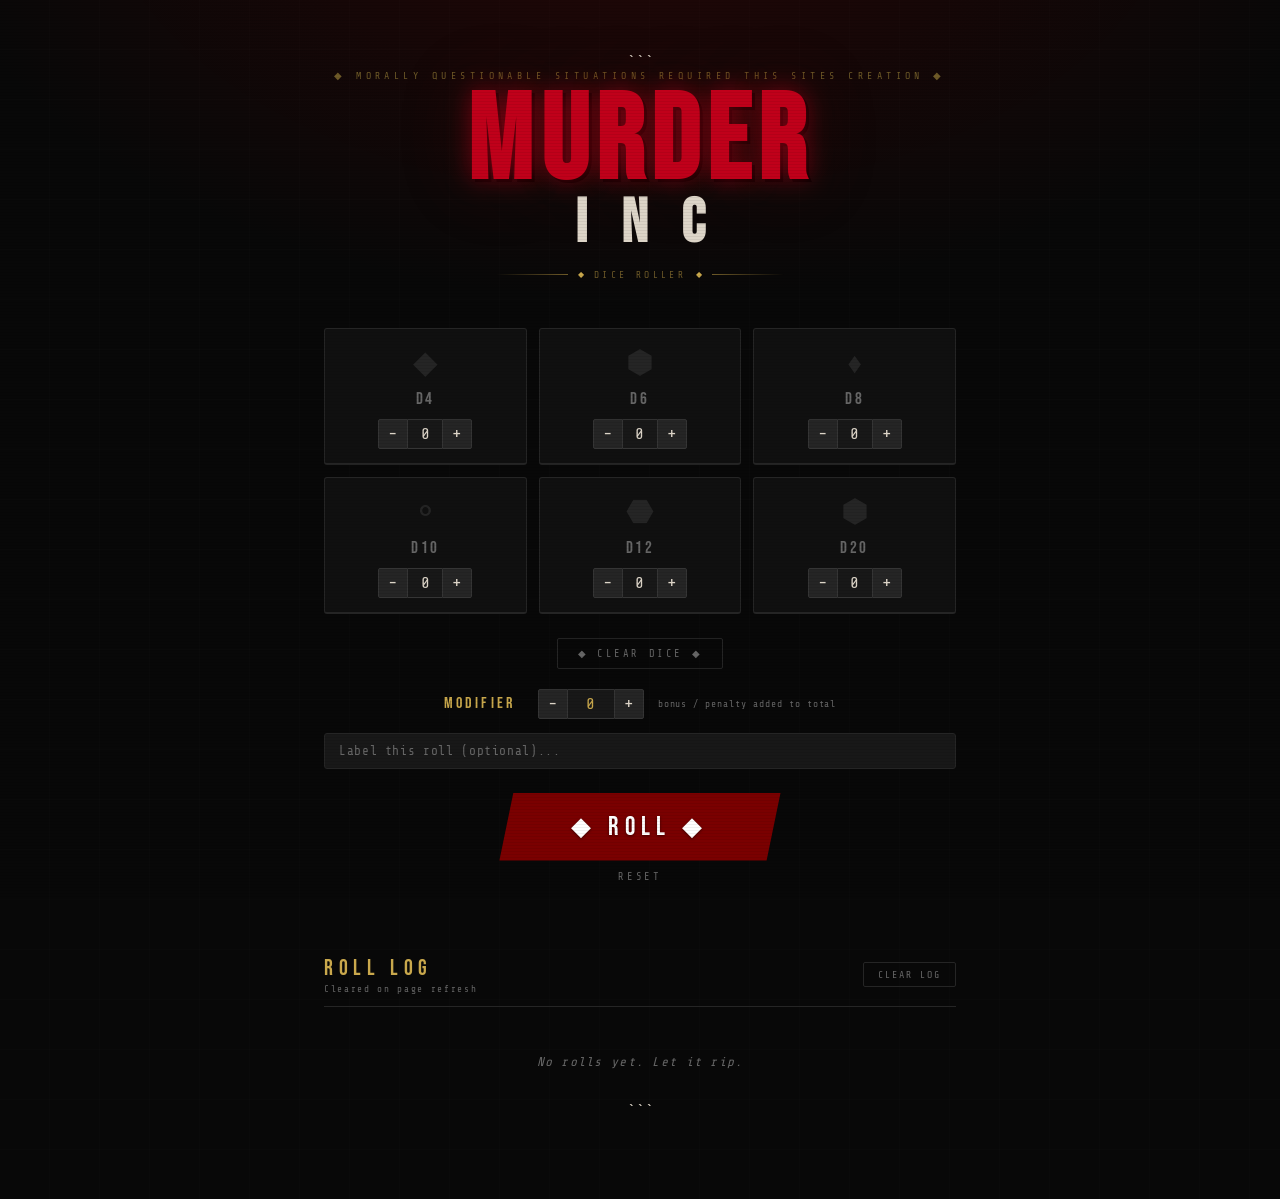
==== index.html @ 89a75520 "Update index.html" ====
<!DOCTYPE html>

<html lang="en">
<head>
    <meta charset="UTF-8">
    <meta name="viewport" content="width=device-width, initial-scale=1.0, viewport-fit=cover">
    <meta name="theme-color" content="#080808">
    <meta name="apple-mobile-web-app-capable" content="yes">
    <meta name="apple-mobile-web-app-status-bar-style" content="black-translucent">
    <title>Murder Inc — Dice Roller</title>
    <link rel="preconnect" href="https://fonts.googleapis.com">
    <link href="https://fonts.googleapis.com/css2?family=Bebas+Neue&family=Share+Tech+Mono&display=swap" rel="stylesheet">
    <link rel="stylesheet" href="css/style.css">
</head>
<body>
<div class="wrap">

```
<!-- HEADER -->
<header class="header">
    <p class="eyebrow">&#9670; Morally Questionable Situations Required this Sites Creation &#9670;</p>
    <h1 class="title">Murder<span class="sub">Inc</span></h1>
    <div class="ornament">
        <div class="orn-line"></div>
        <span class="orn-diamond">&#9670;</span>
        <span class="orn-text">Dice Roller</span>
        <span class="orn-diamond">&#9670;</span>
        <div class="orn-line right"></div>
    </div>
</header>

<!-- DICE GRID -->
<div class="dice-grid" id="diceGrid">

    <div class="die-card" id="card-4">
        <div class="die-glyph">&#9670;</div>
        <div class="die-name">d4</div>
        <div class="counter">
            <button class="cnt-btn" data-side="4" data-delta="-1">-</button>
            <input class="cnt-val" id="cnt-4" value="0" readonly>
            <button class="cnt-btn" data-side="4" data-delta="1">+</button>
        </div>
    </div>

    <div class="die-card" id="card-6">
        <div class="die-glyph">&#11042;</div>
        <div class="die-name">d6</div>
        <div class="counter">
            <button class="cnt-btn" data-side="6" data-delta="-1">-</button>
            <input class="cnt-val" id="cnt-6" value="0" readonly>
            <button class="cnt-btn" data-side="6" data-delta="1">+</button>
        </div>
    </div>

    <div class="die-card" id="card-8">
        <div class="die-glyph">&#9830;</div>
        <div class="die-name">d8</div>
        <div class="counter">
            <button class="cnt-btn" data-side="8" data-delta="-1">-</button>
            <input class="cnt-val" id="cnt-8" value="0" readonly>
            <button class="cnt-btn" data-side="8" data-delta="1">+</button>
        </div>
    </div>

    <div class="die-card" id="card-10">
        <div class="die-glyph">&#9900;</div>
        <div class="die-name">d10</div>
        <div class="counter">
            <button class="cnt-btn" data-side="10" data-delta="-1">-</button>
            <input class="cnt-val" id="cnt-10" value="0" readonly>
            <button class="cnt-btn" data-side="10" data-delta="1">+</button>
        </div>
    </div>

    <div class="die-card" id="card-12">
        <div class="die-glyph">&#11043;</div>
        <div class="die-name">d12</div>
        <div class="counter">
            <button class="cnt-btn" data-side="12" data-delta="-1">-</button>
            <input class="cnt-val" id="cnt-12" value="0" readonly>
            <button class="cnt-btn" data-side="12" data-delta="1">+</button>
        </div>
    </div>

    <div class="die-card" id="card-20">
        <div class="die-glyph">&#11042;</div>
        <div class="die-name">d20</div>
        <div class="counter">
            <button class="cnt-btn" data-side="20" data-delta="-1">-</button>
            <input class="cnt-val" id="cnt-20" value="0" readonly>
            <button class="cnt-btn" data-side="20" data-delta="1">+</button>
        </div>
    </div>

</div>

<!-- CLEAR DICE GRID BUTTON -->
<div class="grid-clear-wrap">
    <button id="clearGridBtn">&#9670; Clear Dice &#9670;</button>
</div>

<!-- NUMPAD MODAL -->
<div class="numpad-overlay" id="numpadOverlay">
    <div class="numpad-modal">
        <div class="numpad-title">
            Set quantity — <span id="numpadDieLabel">d?</span>
        </div>
        <div class="numpad-display" id="numpadDisplay">0</div>
        <div class="numpad-keys">
            <button class="nk" data-val="7">7</button>
            <button class="nk" data-val="8">8</button>
            <button class="nk" data-val="9">9</button>
            <button class="nk" data-val="4">4</button>
            <button class="nk" data-val="5">5</button>
            <button class="nk" data-val="6">6</button>
            <button class="nk" data-val="1">1</button>
            <button class="nk" data-val="2">2</button>
            <button class="nk" data-val="3">3</button>
            <button class="nk nk-clear" data-val="clear">C</button>
            <button class="nk" data-val="0">0</button>
            <button class="nk nk-back" data-val="back">&#9003;</button>
        </div>
        <div class="numpad-actions">
            <button class="numpad-cancel" id="numpadCancel">Cancel</button>
            <button class="numpad-confirm" id="numpadConfirm">Set</button>
        </div>
    </div>
</div>

<!-- MODIFIER -->
<div class="modifier-row">
    <label class="mod-label" for="modifier">Modifier</label>
    <div class="mod-controls">
        <button class="mod-btn" id="modDown">-</button>
        <input class="mod-val" id="modifier" value="0" readonly>
        <button class="mod-btn" id="modUp">+</button>
    </div>
    <span class="mod-hint">bonus / penalty added to total</span>
</div>

<!-- ROLL NOTE -->
<div class="note-row">
    <input class="note-input" id="rollNote" type="text" maxlength="60" placeholder="Label this roll (optional)...">
</div>

<!-- ROLL BUTTON -->
<div class="roll-btn-wrap">
    <button id="rollButton">&#9670; Roll &#9670;</button>
    <button id="clearDiceBtn">Reset</button>
</div>

<!-- ERROR -->
<p class="error-msg" id="error">&#9670; Select at least one die to roll &#9670;</p>

<!-- ROLLING ANIMATION OVERLAY -->
<div class="roll-overlay" id="rollOverlay">
    <div class="roll-overlay-inner">
        <div class="overlay-dice" id="overlayDice"></div>
        <div class="overlay-total" id="overlayTotal">...</div>
    </div>
</div>

<!-- RESULTS -->
<div id="results"></div>

<!-- LOG -->
<section class="log-section">
    <div class="log-header">
        <div>
            <div class="log-title">Roll Log</div>
            <div class="log-title-sub">Cleared on page refresh</div>
        </div>
        <button id="clearLogBtn">Clear log</button>
    </div>

    <div class="stats-bar" id="statsBar">
        <div class="stat-cell">
            <div class="stat-val" id="statRolls">0</div>
            <div class="stat-lbl">Rolls</div>
        </div>
        <div class="stat-cell">
            <div class="stat-val" id="statTotal">0</div>
            <div class="stat-lbl">Grand Total</div>
        </div>
        <div class="stat-cell">
            <div class="stat-val" id="statHigh">—</div>
            <div class="stat-lbl">Best Roll</div>
        </div>
        <div class="stat-cell">
            <div class="stat-val" id="statAvg">—</div>
            <div class="stat-lbl">Average</div>
        </div>
    </div>

    <p id="log-empty">No rolls yet. Let it rip.</p>
    <ul id="log-list"></ul>
</section>
```

</div>

<script src="js/sound.js"></script>

<script src="js/app.js"></script>

</body>
</html>
---- css/style.css ----
/* ============================================================
   Murder Inc Dice Roller — style.css
   ============================================================ */

:root {
    --blood:    #7a0000;
    --crimson:  #c0001a;
    --ember:    #ff4040;
    --gold:     #c9a84c;
    --gold-dim: #6e5a28;
    --ink:      #080808;
    --shadow:   #101010;
    --smoke:    #181818;
    --ash:      #252525;
    --mist:     #353535;
    --bone:     #ddd5c8;
    --dim:      #666;
    --green:    #4caf50;
    --red:      #e53935;
}

*, *::before, *::after {
    margin: 0;
    padding: 0;
    box-sizing: border-box;
}

body {
    font-family: 'Share Tech Mono', monospace;
    background-color: var(--ink);
    color: var(--bone);
    min-height: 100vh;
    overflow-x: hidden;
    background-image:
        radial-gradient(ellipse 80% 50% at 50% -10%, rgba(122,0,0,0.25) 0%, transparent 70%),
        repeating-linear-gradient(0deg,  transparent, transparent 49px, rgba(255,255,255,0.018) 50px),
        repeating-linear-gradient(90deg, transparent, transparent 49px, rgba(255,255,255,0.018) 50px);
}

/* Scanline overlay */
body::after {
    content: '';
    position: fixed;
    inset: 0;
    background: repeating-linear-gradient(
        0deg,
        rgba(0,0,0,0.06) 0px,
        rgba(0,0,0,0.06) 1px,
        transparent 1px,
        transparent 3px
    );
    pointer-events: none;
    z-index: 9999;
}

/* ── LAYOUT ── */
.wrap {
    max-width: 680px;
    margin: 0 auto;
    padding: 52px 24px 80px;
    display: flex;
    flex-direction: column;
    align-items: center;
    position: relative;
}

/* ── HEADER ── */
.header {
    text-align: center;
    margin-bottom: 48px;
    animation: fadeDown 0.7s ease both;
}

.eyebrow {
    font-size: 0.62rem;
    letter-spacing: 0.45em;
    color: var(--gold-dim);
    text-transform: uppercase;
    margin-bottom: 10px;
}

.title {
    font-family: 'Bebas Neue', sans-serif;
    font-size: clamp(4rem, 14vw, 7.5rem);
    line-height: 0.88;
    letter-spacing: 0.06em;
    color: var(--crimson);
    text-shadow:
        0 0 25px rgba(192,0,26,0.55),
        0 0 70px rgba(122,0,0,0.25),
        3px 3px 0 #000;
}

.title .sub {
    display: block;
    color: var(--bone);
    font-size: 0.52em;
    letter-spacing: 0.55em;
    text-shadow: none;
    padding-left: 0.55em;
}

.ornament {
    display: flex;
    align-items: center;
    justify-content: center;
    gap: 10px;
    margin-top: 18px;
}

.orn-line {
    height: 1px;
    width: 72px;
    background: linear-gradient(90deg, transparent, var(--gold-dim));
}
.orn-line.right {
    background: linear-gradient(90deg, var(--gold-dim), transparent);
}
.orn-diamond { color: var(--gold); font-size: 0.5rem; }
.orn-text    { font-size: 0.6rem; letter-spacing: 0.35em; color: var(--gold-dim); text-transform: uppercase; }

/* ── DICE GRID ── */
.dice-grid {
    display: grid;
    grid-template-columns: repeat(3, 1fr);
    gap: 12px;
    width: 100%;
    margin-bottom: 24px;
    animation: fadeUp 0.6s 0.15s ease both;
}

.die-card {
    background: var(--shadow);
    border: 1px solid var(--ash);
    border-bottom: 2px solid var(--ash);
    border-radius: 3px;
    padding: 18px 10px 14px;
    display: flex;
    flex-direction: column;
    align-items: center;
    gap: 10px;
    transition: border-color 0.25s, box-shadow 0.25s, transform 0.15s;
}

.die-card:hover {
    transform: translateY(-2px);
    border-color: var(--mist);
}

.die-card.active {
    border-color: var(--crimson);
    border-bottom-color: var(--blood);
    box-shadow: 0 0 22px rgba(192,0,26,0.18), inset 0 0 30px rgba(122,0,0,0.06);
}

.die-glyph {
    font-size: 2rem;
    line-height: 1;
    color: var(--ash);
    transition: color 0.25s, filter 0.25s;
    user-select: none;
    display: inline-block;
}

.die-card.active .die-glyph {
    color: var(--crimson);
    filter: drop-shadow(0 0 6px rgba(192,0,26,0.6));
}

.die-name {
    font-family: 'Bebas Neue', sans-serif;
    font-size: 1.05rem;
    letter-spacing: 0.15em;
    color: var(--dim);
    transition: color 0.25s;
}

.die-card.active .die-name { color: var(--bone); }

.counter {
    display: flex;
    align-items: center;
}

.cnt-btn {
    width: 30px;
    height: 30px;
    background: var(--ash);
    border: 1px solid var(--mist);
    color: var(--bone);
    font-size: 1.1rem;
    cursor: pointer;
    display: flex;
    align-items: center;
    justify-content: center;
    transition: background 0.15s, border-color 0.15s;
    font-family: 'Share Tech Mono', monospace;
    line-height: 1;
}

.cnt-btn:first-child { border-radius: 2px 0 0 2px; }
.cnt-btn:last-child  { border-radius: 0 2px 2px 0; }
.cnt-btn:hover       { background: var(--crimson); border-color: var(--crimson); }

.cnt-val {
    width: 34px;
    height: 30px;
    background: var(--smoke);
    border: 1px solid var(--mist);
    border-left: none;
    border-right: none;
    color: var(--bone);
    font-family: 'Share Tech Mono', monospace;
    font-size: 1rem;
    text-align: center;
    outline: none;
    cursor: pointer;
    transition: color 0.15s, background 0.15s;
}

.cnt-val:hover { background: var(--ash); color: var(--gold); }

/* ── MODIFIER ── */
.modifier-row {
    display: flex;
    align-items: center;
    gap: 14px;
    margin-bottom: 14px;
    animation: fadeUp 0.6s 0.2s ease both;
}

.mod-label {
    font-family: 'Bebas Neue', sans-serif;
    font-size: 1rem;
    letter-spacing: 0.2em;
    color: var(--gold);
    min-width: 80px;
}

.mod-controls {
    display: flex;
    align-items: center;
}

.mod-btn {
    width: 30px;
    height: 30px;
    background: var(--ash);
    border: 1px solid var(--mist);
    color: var(--bone);
    font-size: 1.1rem;
    cursor: pointer;
    display: flex;
    align-items: center;
    justify-content: center;
    transition: background 0.15s;
    font-family: 'Share Tech Mono', monospace;
    line-height: 1;
}

.mod-btn:first-child { border-radius: 2px 0 0 2px; }
.mod-btn:last-child  { border-radius: 0 2px 2px 0; }
.mod-btn:hover       { background: var(--gold-dim); border-color: var(--gold-dim); }

.mod-val {
    width: 46px;
    height: 30px;
    background: var(--smoke);
    border: 1px solid var(--mist);
    border-left: none;
    border-right: none;
    color: var(--gold);
    font-family: 'Share Tech Mono', monospace;
    font-size: 1rem;
    text-align: center;
    outline: none;
}

.mod-val.positive { color: var(--green); }
.mod-val.negative { color: var(--red); }

.mod-hint {
    font-size: 0.6rem;
    letter-spacing: 0.1em;
    color: var(--dim);
}

/* ── ROLL NOTE ── */
.note-row {
    width: 100%;
    margin-bottom: 24px;
    animation: fadeUp 0.6s 0.25s ease both;
}

.note-input {
    width: 100%;
    background: var(--smoke);
    border: 1px solid var(--ash);
    border-radius: 3px;
    color: var(--bone);
    font-family: 'Share Tech Mono', monospace;
    font-size: 0.8rem;
    padding: 10px 14px;
    outline: none;
    letter-spacing: 0.05em;
    transition: border-color 0.2s;
}

.note-input::placeholder { color: var(--dim); }
.note-input:focus { border-color: var(--gold-dim); }

/* ── ROLL BUTTON ── */
.roll-btn-wrap {
    display: flex;
    flex-direction: column;
    align-items: center;
    gap: 10px;
    margin-bottom: 24px;
    animation: fadeUp 0.6s 0.3s ease both;
}

#rollButton {
    font-family: 'Bebas Neue', sans-serif;
    font-size: 1.6rem;
    letter-spacing: 0.25em;
    color: #fff;
    background: var(--blood);
    border: none;
    padding: 18px 72px;
    cursor: pointer;
    clip-path: polygon(14px 0%, 100% 0%, calc(100% - 14px) 100%, 0% 100%);
    transition: background 0.2s, box-shadow 0.2s, transform 0.1s;
    text-shadow: 0 1px 3px rgba(0,0,0,0.5);
    position: relative;
}

#rollButton:hover {
    background: var(--crimson);
    box-shadow: 0 0 30px rgba(192,0,26,0.4), 0 0 60px rgba(122,0,0,0.2);
    transform: scale(1.03);
}

#rollButton:active { transform: scale(0.97); }

#rollButton.rolling { animation: btnPulse 0.55s ease; }

#clearDiceBtn {
    font-size: 0.65rem;
    letter-spacing: 0.25em;
    color: var(--dim);
    background: none;
    border: none;
    cursor: pointer;
    text-transform: uppercase;
    transition: color 0.2s;
    font-family: 'Share Tech Mono', monospace;
}

#clearDiceBtn:hover { color: var(--gold); }

/* ── ERROR ── */
.error-msg {
    font-size: 0.8rem;
    letter-spacing: 0.15em;
    color: var(--gold);
    display: none;
    margin-bottom: 20px;
}

/* ── ROLL OVERLAY ANIMATION ── */
.roll-overlay {
    display: none;
    position: fixed;
    inset: 0;
    background: rgba(8,8,8,0.92);
    z-index: 1000;
    align-items: center;
    justify-content: center;
    flex-direction: column;
}

.roll-overlay.active {
    display: flex;
    animation: overlayIn 0.15s ease both;
}

.roll-overlay-inner {
    text-align: center;
}

.overlay-dice {
    display: flex;
    gap: 16px;
    justify-content: center;
    flex-wrap: wrap;
    margin-bottom: 32px;
    min-height: 80px;
    align-items: center;
}

.overlay-die {
    font-family: 'Bebas Neue', sans-serif;
    font-size: 2.8rem;
    color: var(--crimson);
    min-width: 60px;
    text-align: center;
    animation: dieFlip 0.12s ease infinite;
    text-shadow: 0 0 20px rgba(192,0,26,0.7);
}

.overlay-total {
    font-family: 'Bebas Neue', sans-serif;
    font-size: clamp(5rem, 20vw, 10rem);
    color: var(--ember);
    line-height: 1;
    text-shadow: 0 0 40px rgba(255,64,64,0.6), 0 0 100px rgba(192,0,26,0.3);
    opacity: 0;
    transform: scale(0.5);
    transition: opacity 0.3s ease, transform 0.3s cubic-bezier(0.22,1,0.36,1);
}

.overlay-total.slam {
    opacity: 1;
    transform: scale(1);
}

/* ── RESULTS ── */
#results {
    width: 100%;
    margin-bottom: 48px;
}

.result-total {
    background: var(--shadow);
    border: 1px solid var(--ash);
    border-top: 3px solid var(--crimson);
    padding: 24px;
    text-align: center;
    margin-bottom: 10px;
    position: relative;
    overflow: hidden;
    animation: resultReveal 0.4s cubic-bezier(0.22,1,0.36,1) both;
}

.result-total::before {
    content: '';
    position: absolute;
    inset: 0;
    background: radial-gradient(ellipse at 50% -20%, rgba(192,0,26,0.1) 0%, transparent 70%);
    pointer-events: none;
}

.result-label {
    font-size: 0.6rem;
    letter-spacing: 0.45em;
    color: var(--dim);
    text-transform: uppercase;
    margin-bottom: 4px;
}

.result-note {
    font-size: 0.75rem;
    letter-spacing: 0.15em;
    color: var(--gold);
    margin-bottom: 6px;
    font-style: italic;
}

.result-number {
    font-family: 'Bebas Neue', sans-serif;
    font-size: clamp(4rem, 16vw, 8rem);
    line-height: 1;
    color: var(--ember);
    text-shadow: 0 0 30px rgba(255,64,64,0.4);
}

.result-modifier {
    font-size: 0.8rem;
    letter-spacing: 0.2em;
    margin-top: 4px;
}

.result-modifier.positive { color: var(--green); }
.result-modifier.negative { color: var(--red); }
.result-modifier.zero     { color: var(--dim); }

.result-meta {
    font-size: 0.62rem;
    letter-spacing: 0.2em;
    color: var(--dim);
    margin-top: 6px;
}

.breakdown-row {
    background: var(--shadow);
    border: 1px solid var(--ash);
    border-top: none;
    padding: 10px 18px;
    display: flex;
    align-items: center;
    gap: 14px;
    animation: resultReveal 0.35s ease both;
}

.bd-die {
    font-family: 'Bebas Neue', sans-serif;
    font-size: 1rem;
    letter-spacing: 0.1em;
    color: var(--gold);
    min-width: 38px;
}

.bd-pips {
    display: flex;
    flex-wrap: wrap;
    gap: 5px;
    flex: 1;
}

.pip {
    font-size: 0.78rem;
    background: var(--ash);
    border: 1px solid var(--mist);
    border-radius: 2px;
    padding: 2px 8px;
    color: var(--bone);
}

.pip.is-max { border-color: var(--gold);  color: var(--gold);  background: rgba(201,168,76,0.08); }
.pip.is-min { color: #3d3d3d; border-color: #1e1e1e; }

.bd-sub {
    font-size: 0.72rem;
    color: var(--dim);
    min-width: 42px;
    text-align: right;
}

/* ── LOG ── */
.log-section {
    width: 100%;
    animation: fadeUp 0.6s 0.4s ease both;
}

.log-header {
    display: flex;
    align-items: center;
    justify-content: space-between;
    margin-bottom: 16px;
    padding-bottom: 12px;
    border-bottom: 1px solid var(--ash);
}

.log-title {
    font-family: 'Bebas Neue', sans-serif;
    font-size: 1.4rem;
    letter-spacing: 0.25em;
    color: var(--gold);
}

.log-title-sub {
    font-size: 0.58rem;
    letter-spacing: 0.18em;
    color: var(--dim);
    margin-top: 2px;
}

#clearLogBtn {
    font-size: 0.62rem;
    letter-spacing: 0.2em;
    text-transform: uppercase;
    color: var(--dim);
    background: none;
    border: 1px solid var(--ash);
    padding: 6px 14px;
    cursor: pointer;
    border-radius: 2px;
    transition: color 0.2s, border-color 0.2s;
    font-family: 'Share Tech Mono', monospace;
}

#clearLogBtn:hover { color: var(--ember); border-color: var(--crimson); }

/* Stats bar */
.stats-bar {
    display: none;
    width: 100%;
    margin-bottom: 16px;
    border: 1px solid var(--ash);
    border-radius: 3px;
    overflow: hidden;
}

.stat-cell {
    flex: 1;
    padding: 10px 8px;
    background: var(--shadow);
    text-align: center;
    border-right: 1px solid var(--ash);
}

.stat-cell:last-child { border-right: none; }

.stat-val {
    font-family: 'Bebas Neue', sans-serif;
    font-size: 1.45rem;
    color: var(--gold);
    line-height: 1;
}

.stat-lbl {
    font-size: 0.55rem;
    letter-spacing: 0.2em;
    color: var(--dim);
    text-transform: uppercase;
    margin-top: 3px;
}

#log-empty {
    font-size: 0.8rem;
    color: var(--dim);
    letter-spacing: 0.1em;
    text-align: center;
    padding: 32px 0;
    font-style: italic;
}

#log-list {
    list-style: none;
    display: flex;
    flex-direction: column;
    gap: 6px;
}

.log-entry {
    background: var(--shadow);
    border: 1px solid var(--ash);
    border-left: 3px solid var(--blood);
    border-radius: 0 3px 3px 0;
    padding: 12px 16px;
    display: grid;
    grid-template-columns: 32px 1fr auto;
    align-items: start;
    gap: 12px;
    animation: logSlide 0.3s cubic-bezier(0.22,1,0.36,1) both;
    transition: border-left-color 0.2s, background 0.2s;
}

.log-entry:hover            { background: #141414; border-left-color: var(--crimson); }
.log-entry:first-child      { border-left-color: var(--crimson); }

.log-num   { font-size: 0.62rem; color: var(--dim); padding-top: 4px; }

.log-total-line {
    display: flex;
    align-items: baseline;
    gap: 8px;
    margin-bottom: 2px;
    flex-wrap: wrap;
}

.log-score {
    font-family: 'Bebas Neue', sans-serif;
    font-size: 1.9rem;
    line-height: 1;
    color: var(--ember);
}

.log-entry:first-child .log-score { color: var(--gold); text-shadow: 0 0 20px rgba(201,168,76,0.3); }

.log-desc { font-size: 0.68rem; color: var(--dim); }

.log-note {
    font-size: 0.68rem;
    color: var(--gold-dim);
    font-style: italic;
    letter-spacing: 0.05em;
    margin-bottom: 3px;
}

.log-mod {
    font-size: 0.65rem;
    letter-spacing: 0.05em;
}
.log-mod.positive { color: var(--green); }
.log-mod.negative { color: var(--red); }

.log-pips  { font-size: 0.65rem; color: #464646; }
.log-pips .pl { color: var(--gold-dim); }
.log-time  { font-size: 0.62rem; color: #333; white-space: nowrap; padding-top: 4px; }

/* ── CLEAR GRID BUTTON ── */
.grid-clear-wrap {
    width: 100%;
    display: flex;
    justify-content: center;
    margin-bottom: 20px;
    animation: fadeUp 0.6s 0.18s ease both;
}

#clearGridBtn {
    font-family: 'Share Tech Mono', monospace;
    font-size: 0.65rem;
    letter-spacing: 0.25em;
    color: var(--dim);
    background: none;
    border: 1px solid var(--ash);
    border-radius: 2px;
    padding: 8px 20px;
    cursor: pointer;
    text-transform: uppercase;
    transition: color 0.2s, border-color 0.2s;
}

#clearGridBtn:hover  { color: var(--ember); border-color: var(--crimson); }
#clearGridBtn:active { color: var(--ember); border-color: var(--crimson); }

/* ── NUMPAD MODAL ── */
.numpad-overlay {
    display: none;
    position: fixed;
    inset: 0;
    background: rgba(8,8,8,0.88);
    z-index: 500;
    align-items: flex-end;
    justify-content: center;
}

.numpad-overlay.active {
    display: flex;
    animation: overlayIn 0.15s ease both;
}

.numpad-modal {
    background: var(--shadow);
    border: 1px solid var(--mist);
    border-bottom: none;
    border-radius: 6px 6px 0 0;
    padding: 20px 20px 28px;
    width: 100%;
    max-width: 360px;
    animation: numpadUp 0.25s cubic-bezier(0.22,1,0.36,1) both;
}

@keyframes numpadUp {
    from { transform: translateY(100%); }
    to   { transform: translateY(0); }
}

.numpad-title {
    font-family: 'Bebas Neue', sans-serif;
    font-size: 1rem;
    letter-spacing: 0.2em;
    color: var(--dim);
    text-align: center;
    margin-bottom: 10px;
}

.numpad-title span { color: var(--gold); }

.numpad-display {
    font-family: 'Bebas Neue', sans-serif;
    font-size: 3.5rem;
    color: var(--ember);
    text-align: center;
    line-height: 1;
    margin-bottom: 16px;
    min-height: 3.5rem;
    text-shadow: 0 0 20px rgba(255,64,64,0.3);
    letter-spacing: 0.05em;
}

.numpad-keys {
    display: grid;
    grid-template-columns: repeat(3, 1fr);
    gap: 8px;
    margin-bottom: 14px;
}

.nk {
    font-family: 'Bebas Neue', sans-serif;
    font-size: 1.5rem;
    letter-spacing: 0.1em;
    color: var(--bone);
    background: var(--ash);
    border: 1px solid var(--mist);
    border-radius: 3px;
    padding: 14px 0;
    cursor: pointer;
    transition: background 0.12s, color 0.12s;
    -webkit-tap-highlight-color: transparent;
}

.nk:hover  { background: var(--mist); }
.nk:active { background: var(--crimson); border-color: var(--crimson); color: #fff; }

.nk-clear         { color: var(--gold); }
.nk-back          { color: var(--bone); font-size: 1.2rem; }
.nk-clear:active  { background: var(--gold-dim); border-color: var(--gold-dim); color: #fff; }

.numpad-actions {
    display: grid;
    grid-template-columns: 1fr 1fr;
    gap: 8px;
}

.numpad-cancel,
.numpad-confirm {
    font-family: 'Bebas Neue', sans-serif;
    font-size: 1.1rem;
    letter-spacing: 0.2em;
    padding: 14px 0;
    border: none;
    border-radius: 3px;
    cursor: pointer;
    transition: background 0.15s, transform 0.1s;
    -webkit-tap-highlight-color: transparent;
}

.numpad-cancel {
    background: var(--ash);
    color: var(--dim);
    border: 1px solid var(--mist);
}

.numpad-cancel:hover  { color: var(--bone); background: var(--mist); }
.numpad-cancel:active { transform: scale(0.97); }

.numpad-confirm {
    background: var(--blood);
    color: #fff;
}

.numpad-confirm:hover  { background: var(--crimson); }
.numpad-confirm:active { transform: scale(0.97); }

/* ── ANIMATIONS ── */
@keyframes fadeDown {
    from { opacity: 0; transform: translateY(-20px); }
    to   { opacity: 1; transform: translateY(0); }
}

@keyframes fadeUp {
    from { opacity: 0; transform: translateY(16px); }
    to   { opacity: 1; transform: translateY(0); }
}

@keyframes btnPulse {
    0%   { box-shadow: 0 0 0   rgba(192,0,26,0); }
    50%  { box-shadow: 0 0 55px rgba(192,0,26,0.65); }
    100% { box-shadow: 0 0 0   rgba(192,0,26,0); }
}

@keyframes resultReveal {
    from { opacity: 0; transform: scale(0.97) translateY(8px); }
    to   { opacity: 1; transform: scale(1)    translateY(0); }
}

@keyframes logSlide {
    from { opacity: 0; transform: translateX(-14px); }
    to   { opacity: 1; transform: translateX(0); }
}

@keyframes overlayIn {
    from { opacity: 0; }
    to   { opacity: 1; }
}

@keyframes dieFlip {
    0%   { transform: scale(1)    rotateY(0deg); }
    50%  { transform: scale(1.15) rotateY(90deg); }
    100% { transform: scale(1)    rotateY(180deg); }
}

@keyframes diceShake {
    0%   { transform: rotate(0deg)   translate(0,0); }
    15%  { transform: rotate(-9deg)  translate(-3px, 2px); }
    30%  { transform: rotate(7deg)   translate(3px, -2px); }
    45%  { transform: rotate(-11deg) translate(-2px, 3px); }
    60%  { transform: rotate(8deg)   translate(2px, -1px); }
    75%  { transform: rotate(-4deg)  translate(-1px, 2px); }
    90%  { transform: rotate(3deg)   translate(1px, -1px); }
    100% { transform: rotate(0deg)   translate(0,0); }
}

.die-card.shaking .die-glyph { animation: diceShake 0.45s ease; }

/* ============================================================
   MOBILE — Tablet (max 600px) and Phone (max 420px)
   ============================================================ */

@media (max-width: 600px) {

    /* Tighter wrap padding on small screens */
    .wrap {
        padding: 32px 16px 120px; /* extra bottom for sticky button */
    }

    /* Shrink header breathing room */
    .header {
        margin-bottom: 32px;
    }

    /* Hide the long eyebrow text on tiny screens */
    .eyebrow {
        font-size: 0.55rem;
        letter-spacing: 0.25em;
    }

    /* Shorter ornament lines */
    .orn-line {
        width: 40px;
    }

    /* 2-column dice grid on mobile */
    .dice-grid {
        grid-template-columns: repeat(2, 1fr);
        gap: 10px;
        margin-bottom: 20px;
    }

    /* Bigger touch targets on die cards */
    .die-card {
        padding: 16px 8px 14px;
        gap: 8px;
    }

    /* Larger +/- buttons for fat fingers */
    .cnt-btn {
        width: 38px;
        height: 38px;
        font-size: 1.3rem;
    }

    .cnt-val {
        width: 38px;
        height: 38px;
        font-size: 1rem;
    }

    /* Modifier row: stack label above controls on very small screens */
    .modifier-row {
        flex-wrap: wrap;
        gap: 10px;
        justify-content: center;
        text-align: center;
    }

    .mod-hint {
        width: 100%;
        text-align: center;
        font-size: 0.58rem;
    }

    /* Bigger modifier buttons */
    .mod-btn {
        width: 38px;
        height: 38px;
        font-size: 1.3rem;
    }

    .mod-val {
        width: 52px;
        height: 38px;
        font-size: 1rem;
    }

    /* Note input full width, bigger tap area */
    .note-input {
        font-size: 0.9rem;
        padding: 12px 14px;
    }

    /* Sticky Roll button at bottom of screen */
    .roll-btn-wrap {
        position: fixed;
        bottom: 0;
        left: 0;
        right: 0;
        margin: 0;
        padding: 12px 20px 20px;
        background: linear-gradient(to top, var(--ink) 70%, transparent);
        z-index: 100;
        gap: 8px;
    }

    /* Roll button full width on mobile */
    #rollButton {
        width: 100%;
        font-size: 1.8rem;
        padding: 18px 20px;
        clip-path: none;
        border-radius: 3px;
        /* Active state feedback for touch */
        -webkit-tap-highlight-color: transparent;
    }

    #rollButton:active {
        transform: scale(0.97);
        background: var(--crimson);
    }

    #clearDiceBtn {
        font-size: 0.7rem;
    }

    /* Results panel tighter */
    .result-total {
        padding: 18px 16px;
    }

    .breakdown-row {
        padding: 10px 12px;
        gap: 8px;
    }

    /* Log entry: collapse to 2-col (no index number) */
    .log-entry {
        grid-template-columns: 1fr auto;
        gap: 8px;
        padding: 10px 12px;
    }

    .log-num {
        display: none;
    }

    .log-score {
        font-size: 1.6rem;
    }

    /* Stats bar wraps on mobile */
    .stats-bar {
        flex-wrap: wrap;
    }

    .stat-cell {
        min-width: 50%;
        border-bottom: 1px solid var(--ash);
    }

    .stat-cell:nth-child(odd) {
        border-right: 1px solid var(--ash);
    }

    .stat-cell:nth-child(even) {
        border-right: none;
    }

    .stat-cell:nth-last-child(-n+2) {
        border-bottom: none;
    }

    /* Overlay dice smaller on mobile */
    .overlay-die {
        font-size: 2rem;
        min-width: 44px;
    }
}

@media (max-width: 380px) {

    /* Single column dice grid on the tiniest phones */
    .dice-grid {
        grid-template-columns: repeat(2, 1fr);
    }

    .title {
        font-size: clamp(3rem, 18vw, 5rem);
    }

    /* Slightly smaller pip badges */
    .pip {
        font-size: 0.72rem;
        padding: 2px 6px;
    }
}

/* Prevent iOS input zoom (inputs must be >= 16px font) */
@media (max-width: 600px) {
    input, select, textarea {
        font-size: 16px !important;
    }
}

/* Touch devices: remove hover states that linger after tap */
@media (hover: none) {
    .die-card:hover {
        transform: none;
        border-color: var(--ash);
    }

    .die-card.active:hover {
        border-color: var(--crimson);
    }

    .cnt-btn:hover  { background: var(--ash);    border-color: var(--mist); }
    .mod-btn:hover  { background: var(--ash);    border-color: var(--mist); }
    #rollButton:hover {
        background: var(--blood);
        box-shadow: none;
        transform: none;
    }

    /* Active states for touch feedback instead */
    .cnt-btn:active  { background: var(--crimson); border-color: var(--crimson); }
    .mod-btn:active  { background: var(--gold-dim); border-color: var(--gold-dim); }
    #clearLogBtn:active { color: var(--ember); border-color: var(--crimson); }
}
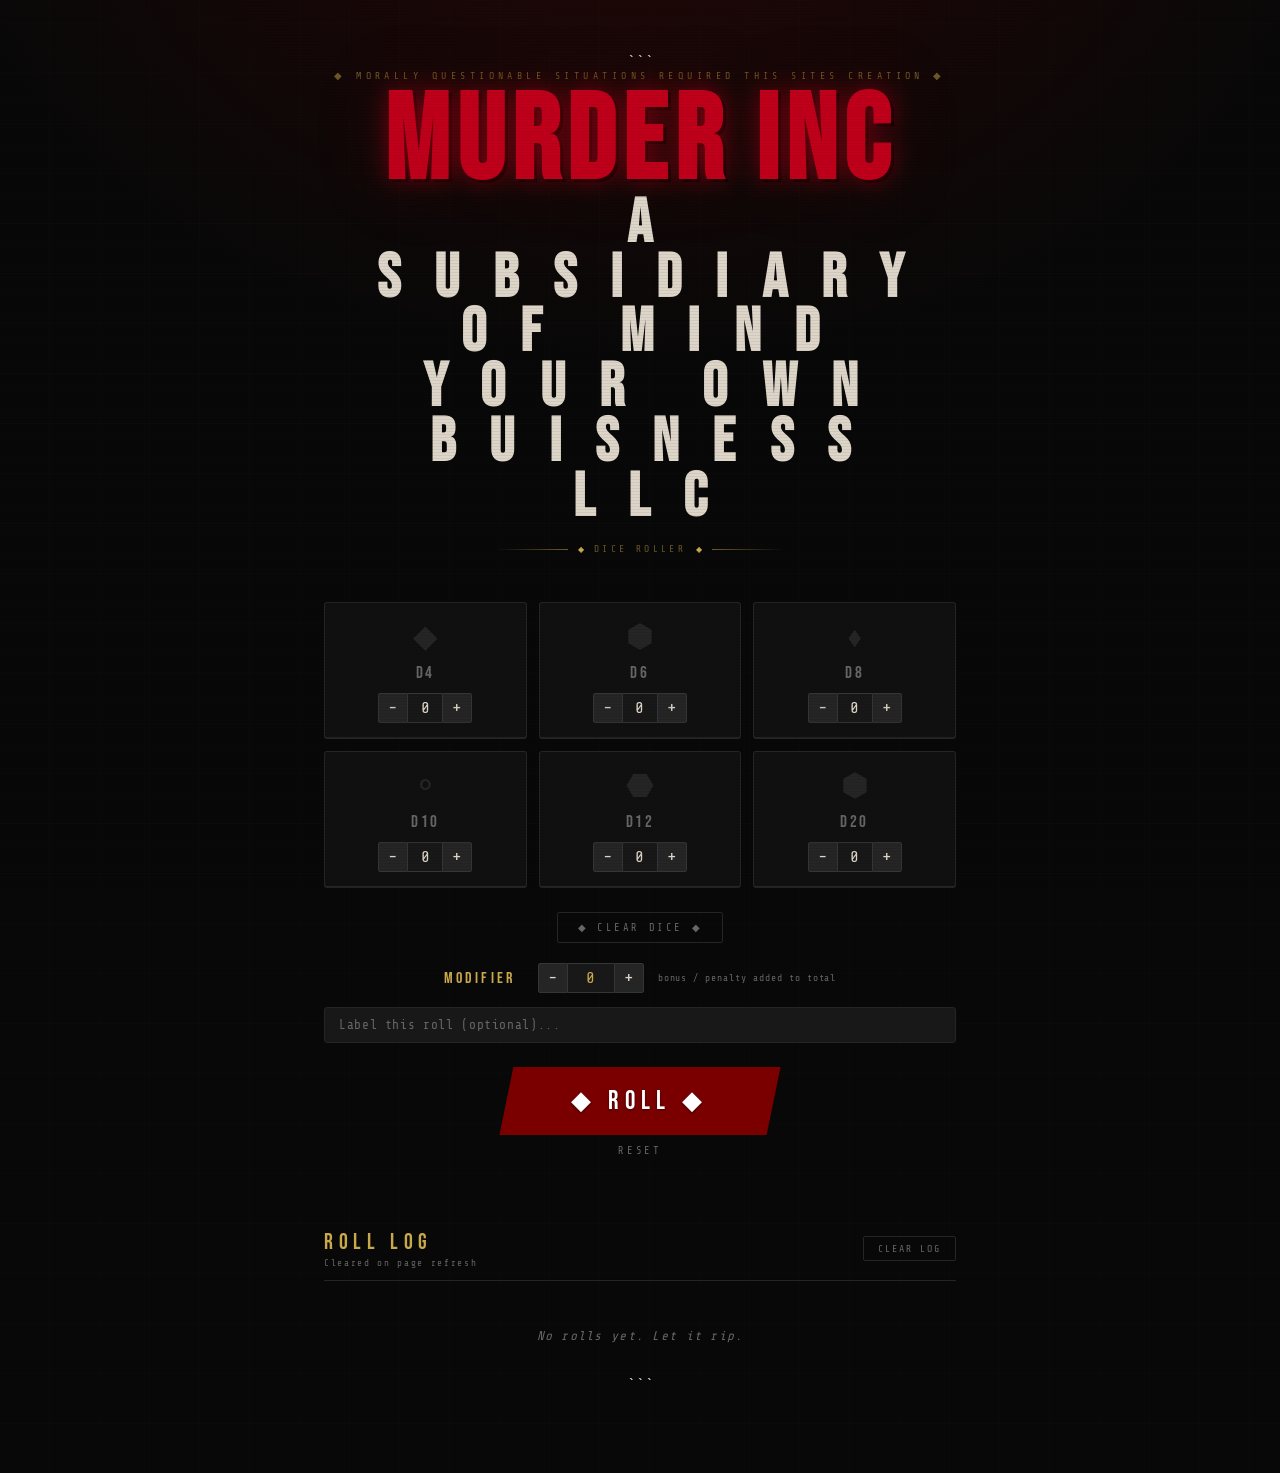
==== commit b5dac7d6: "Update index.html" ====
--- a/index.html
+++ b/index.html
@@ -19,7 +19,7 @@
 <!-- HEADER -->
 <header class="header">
     <p class="eyebrow">&#9670; Morally Questionable Situations Required this Sites Creation &#9670;</p>
-    <h1 class="title">Murder<span class="sub">Inc</span></h1>
+    <h1 class="title">Murder Inc<span class="sub">A Subsidiary of Mind Your Own Buisness LLC</span></h1>
     <div class="ornament">
         <div class="orn-line"></div>
         <span class="orn-diamond">&#9670;</span>
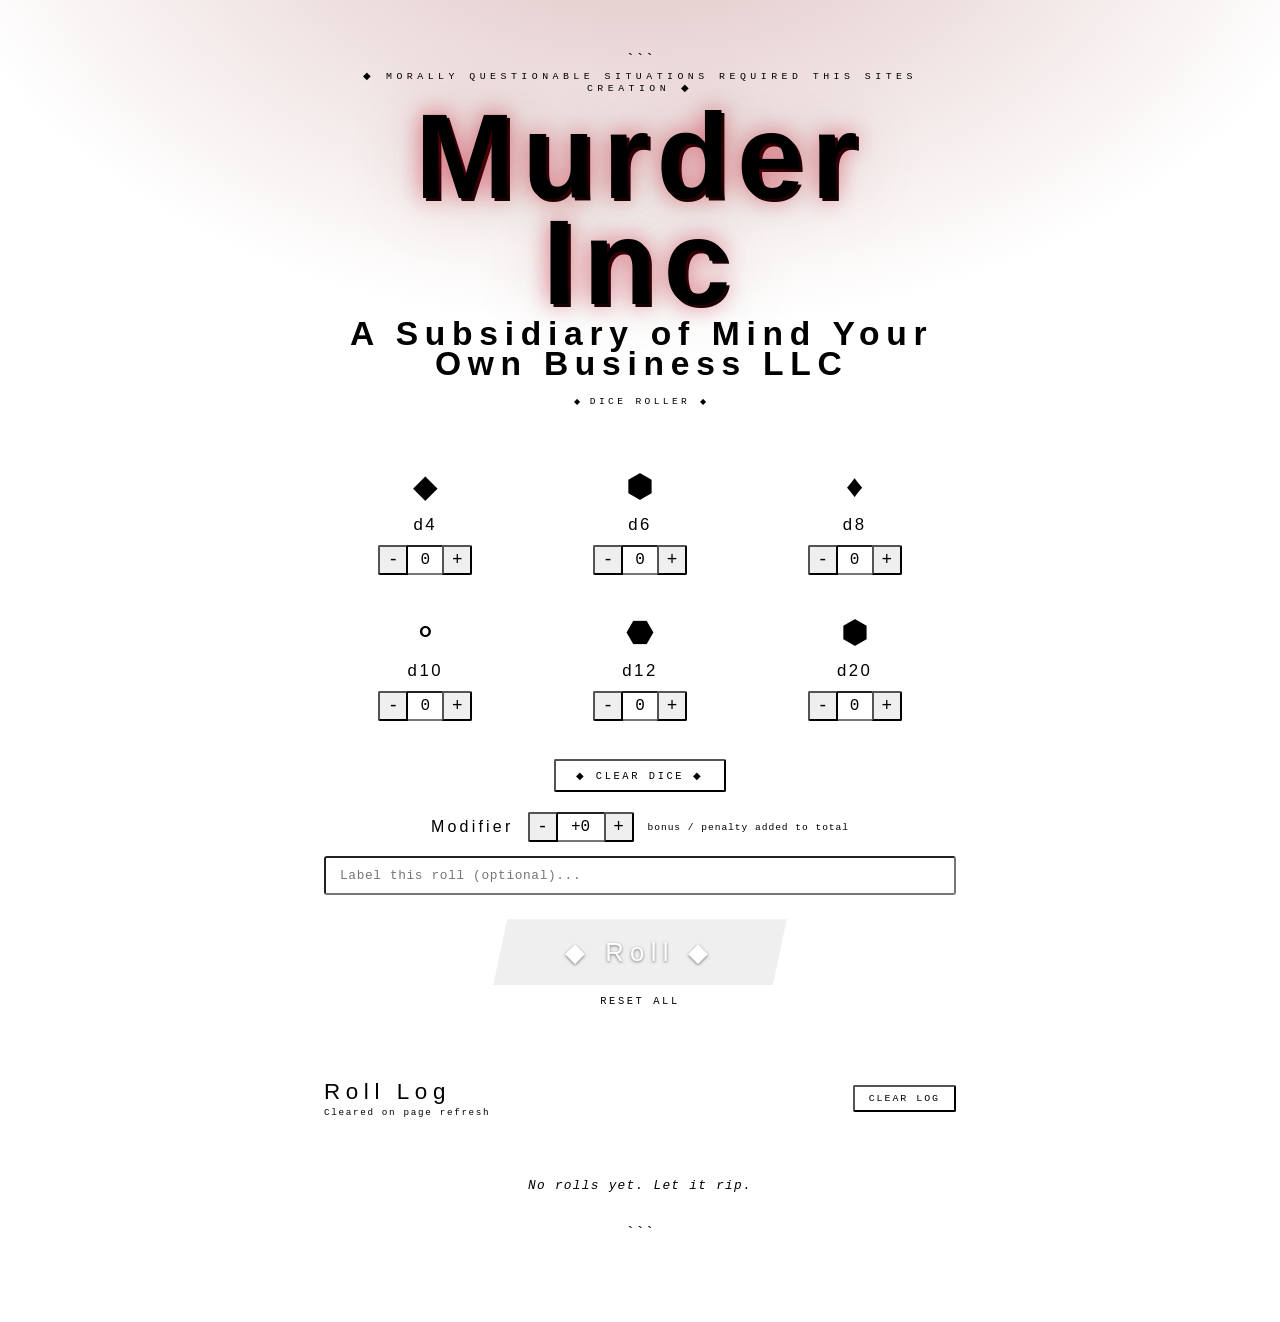
==== commit 8418b5c6: "Update index.html" ====
--- a/index.html
+++ b/index.html
@@ -10,16 +10,1136 @@
     <title>Murder Inc — Dice Roller</title>
     <link rel="preconnect" href="https://fonts.googleapis.com">
     <link href="https://fonts.googleapis.com/css2?family=Bebas+Neue&family=Share+Tech+Mono&display=swap" rel="stylesheet">
-    <link rel="stylesheet" href="css/style.css">
+    <style>
+/* ============================================================
+   Murder Inc Dice Roller — style.css
+   ============================================================ */
+
+:root {
+–blood:    #7a0000;
+–crimson:  #c0001a;
+–ember:    #ff4040;
+–gold:     #c9a84c;
+–gold-dim: #6e5a28;
+–ink:      #080808;
+–shadow:   #101010;
+–smoke:    #181818;
+–ash:      #252525;
+–mist:     #353535;
+–bone:     #ddd5c8;
+–dim:      #666;
+–green:    #4caf50;
+–red:      #e53935;
+}
+
+*, *::before, *::after {
+margin: 0;
+padding: 0;
+box-sizing: border-box;
+}
+
+body {
+font-family: ‘Share Tech Mono’, monospace;
+background-color: var(–ink);
+color: var(–bone);
+min-height: 100vh;
+overflow-x: hidden;
+background-image:
+radial-gradient(ellipse 80% 50% at 50% -10%, rgba(122,0,0,0.25) 0%, transparent 70%),
+repeating-linear-gradient(0deg,  transparent, transparent 49px, rgba(255,255,255,0.018) 50px),
+repeating-linear-gradient(90deg, transparent, transparent 49px, rgba(255,255,255,0.018) 50px);
+}
+
+/* Scanline overlay */
+body::after {
+content: ‘’;
+position: fixed;
+inset: 0;
+background: repeating-linear-gradient(
+0deg,
+rgba(0,0,0,0.06) 0px,
+rgba(0,0,0,0.06) 1px,
+transparent 1px,
+transparent 3px
+);
+pointer-events: none;
+z-index: 9999;
+}
+
+/* ── LAYOUT ── */
+.wrap {
+max-width: 680px;
+margin: 0 auto;
+padding: 52px 24px 80px;
+display: flex;
+flex-direction: column;
+align-items: center;
+position: relative;
+}
+
+/* ── HEADER ── */
+.header {
+text-align: center;
+margin-bottom: 48px;
+animation: fadeDown 0.7s ease both;
+}
+
+.eyebrow {
+font-size: 0.62rem;
+letter-spacing: 0.45em;
+color: var(–gold-dim);
+text-transform: uppercase;
+margin-bottom: 10px;
+}
+
+.title {
+font-family: ‘Bebas Neue’, sans-serif;
+font-size: clamp(4rem, 14vw, 7.5rem);
+line-height: 0.88;
+letter-spacing: 0.06em;
+color: var(–crimson);
+text-shadow:
+0 0 25px rgba(192,0,26,0.55),
+0 0 70px rgba(122,0,0,0.25),
+3px 3px 0 #000;
+}
+
+.title .sub {
+display: block;
+color: var(–bone);
+font-size: 0.28em;
+letter-spacing: 0.2em;
+text-shadow: none;
+padding-left: 0.1em;
+margin-top: 4px;
+}
+
+.ornament {
+display: flex;
+align-items: center;
+justify-content: center;
+gap: 10px;
+margin-top: 18px;
+}
+
+.orn-line {
+height: 1px;
+width: 72px;
+background: linear-gradient(90deg, transparent, var(–gold-dim));
+}
+.orn-line.right {
+background: linear-gradient(90deg, var(–gold-dim), transparent);
+}
+.orn-diamond { color: var(–gold); font-size: 0.5rem; }
+.orn-text    { font-size: 0.6rem; letter-spacing: 0.35em; color: var(–gold-dim); text-transform: uppercase; }
+
+/* ── DICE GRID ── */
+.dice-grid {
+display: grid;
+grid-template-columns: repeat(3, 1fr);
+gap: 12px;
+width: 100%;
+margin-bottom: 24px;
+animation: fadeUp 0.6s 0.15s ease both;
+}
+
+.die-card {
+background: var(–shadow);
+border: 1px solid var(–ash);
+border-bottom: 2px solid var(–ash);
+border-radius: 3px;
+padding: 18px 10px 14px;
+display: flex;
+flex-direction: column;
+align-items: center;
+gap: 10px;
+transition: border-color 0.25s, box-shadow 0.25s, transform 0.15s;
+}
+
+.die-card:hover {
+transform: translateY(-2px);
+border-color: var(–mist);
+}
+
+.die-card.active {
+border-color: var(–crimson);
+border-bottom-color: var(–blood);
+box-shadow: 0 0 22px rgba(192,0,26,0.18), inset 0 0 30px rgba(122,0,0,0.06);
+}
+
+.die-glyph {
+font-size: 2rem;
+line-height: 1;
+color: var(–ash);
+transition: color 0.25s, filter 0.25s;
+user-select: none;
+display: inline-block;
+}
+
+.die-card.active .die-glyph {
+color: var(–crimson);
+filter: drop-shadow(0 0 6px rgba(192,0,26,0.6));
+}
+
+.die-name {
+font-family: ‘Bebas Neue’, sans-serif;
+font-size: 1.05rem;
+letter-spacing: 0.15em;
+color: var(–dim);
+transition: color 0.25s;
+}
+
+.die-card.active .die-name { color: var(–bone); }
+
+.counter {
+display: flex;
+align-items: center;
+}
+
+.cnt-btn {
+width: 30px;
+height: 30px;
+background: var(–ash);
+border: 1px solid var(–mist);
+color: var(–bone);
+font-size: 1.1rem;
+cursor: pointer;
+display: flex;
+align-items: center;
+justify-content: center;
+transition: background 0.15s, border-color 0.15s;
+font-family: ‘Share Tech Mono’, monospace;
+line-height: 1;
+}
+
+.cnt-btn:first-child { border-radius: 2px 0 0 2px; }
+.cnt-btn:last-child  { border-radius: 0 2px 2px 0; }
+.cnt-btn:hover       { background: var(–crimson); border-color: var(–crimson); }
+
+.cnt-val {
+width: 34px;
+height: 30px;
+background: var(–smoke);
+border: 1px solid var(–mist);
+border-left: none;
+border-right: none;
+color: var(–bone);
+font-family: ‘Share Tech Mono’, monospace;
+font-size: 1rem;
+text-align: center;
+outline: none;
+cursor: pointer;
+transition: color 0.15s, background 0.15s;
+}
+
+.cnt-val:hover { background: var(–ash); color: var(–gold); }
+
+/* ── MODIFIER ── */
+.modifier-row {
+display: flex;
+align-items: center;
+gap: 14px;
+margin-bottom: 14px;
+animation: fadeUp 0.6s 0.2s ease both;
+}
+
+.mod-label {
+font-family: ‘Bebas Neue’, sans-serif;
+font-size: 1rem;
+letter-spacing: 0.2em;
+color: var(–gold);
+min-width: 80px;
+}
+
+.mod-controls {
+display: flex;
+align-items: center;
+}
+
+.mod-btn {
+width: 30px;
+height: 30px;
+background: var(–ash);
+border: 1px solid var(–mist);
+color: var(–bone);
+font-size: 1.1rem;
+cursor: pointer;
+display: flex;
+align-items: center;
+justify-content: center;
+transition: background 0.15s;
+font-family: ‘Share Tech Mono’, monospace;
+line-height: 1;
+}
+
+.mod-btn:first-child { border-radius: 2px 0 0 2px; }
+.mod-btn:last-child  { border-radius: 0 2px 2px 0; }
+.mod-btn:hover       { background: var(–gold-dim); border-color: var(–gold-dim); }
+
+.mod-val {
+width: 46px;
+height: 30px;
+background: var(–smoke);
+border: 1px solid var(–mist);
+border-left: none;
+border-right: none;
+color: var(–gold);
+font-family: ‘Share Tech Mono’, monospace;
+font-size: 1rem;
+text-align: center;
+outline: none;
+}
+
+.mod-val.positive { color: var(–green); }
+.mod-val.negative { color: var(–red); }
+
+.mod-hint {
+font-size: 0.6rem;
+letter-spacing: 0.1em;
+color: var(–dim);
+}
+
+/* ── ROLL NOTE ── */
+.note-row {
+width: 100%;
+margin-bottom: 24px;
+animation: fadeUp 0.6s 0.25s ease both;
+}
+
+.note-input {
+width: 100%;
+background: var(–smoke);
+border: 1px solid var(–ash);
+border-radius: 3px;
+color: var(–bone);
+font-family: ‘Share Tech Mono’, monospace;
+font-size: 0.8rem;
+padding: 10px 14px;
+outline: none;
+letter-spacing: 0.05em;
+transition: border-color 0.2s;
+}
+
+.note-input::placeholder { color: var(–dim); }
+.note-input:focus { border-color: var(–gold-dim); }
+
+/* ── ROLL BUTTON ── */
+.roll-btn-wrap {
+display: flex;
+flex-direction: column;
+align-items: center;
+gap: 10px;
+margin-bottom: 24px;
+animation: fadeUp 0.6s 0.3s ease both;
+}
+
+#rollButton {
+font-family: ‘Bebas Neue’, sans-serif;
+font-size: 1.6rem;
+letter-spacing: 0.25em;
+color: #fff;
+background: var(–blood);
+border: none;
+padding: 18px 72px;
+cursor: pointer;
+clip-path: polygon(14px 0%, 100% 0%, calc(100% - 14px) 100%, 0% 100%);
+transition: background 0.2s, box-shadow 0.2s, transform 0.1s;
+text-shadow: 0 1px 3px rgba(0,0,0,0.5);
+position: relative;
+}
+
+#rollButton:hover {
+background: var(–crimson);
+box-shadow: 0 0 30px rgba(192,0,26,0.4), 0 0 60px rgba(122,0,0,0.2);
+transform: scale(1.03);
+}
+
+#rollButton:active { transform: scale(0.97); }
+
+#rollButton.rolling { animation: btnPulse 0.55s ease; }
+
+#clearDiceBtn {
+font-size: 0.65rem;
+letter-spacing: 0.25em;
+color: var(–dim);
+background: none;
+border: none;
+cursor: pointer;
+text-transform: uppercase;
+transition: color 0.2s;
+font-family: ‘Share Tech Mono’, monospace;
+}
+
+#clearDiceBtn:hover { color: var(–gold); }
+
+/* ── ERROR ── */
+.error-msg {
+font-size: 0.8rem;
+letter-spacing: 0.15em;
+color: var(–gold);
+display: none;
+margin-bottom: 20px;
+}
+
+/* ── ROLL OVERLAY ANIMATION ── */
+.roll-overlay {
+display: none;
+position: fixed;
+inset: 0;
+background: rgba(8,8,8,0.92);
+z-index: 1000;
+align-items: center;
+justify-content: center;
+flex-direction: column;
+}
+
+.roll-overlay.active {
+display: flex;
+animation: overlayIn 0.15s ease both;
+}
+
+.roll-overlay-inner {
+text-align: center;
+}
+
+.overlay-dice {
+display: flex;
+gap: 16px;
+justify-content: center;
+flex-wrap: wrap;
+margin-bottom: 32px;
+min-height: 80px;
+align-items: center;
+}
+
+.overlay-die {
+font-family: ‘Bebas Neue’, sans-serif;
+font-size: 2.8rem;
+color: var(–crimson);
+min-width: 60px;
+text-align: center;
+animation: dieFlip 0.12s ease infinite;
+text-shadow: 0 0 20px rgba(192,0,26,0.7);
+}
+
+.overlay-total {
+font-family: ‘Bebas Neue’, sans-serif;
+font-size: clamp(5rem, 20vw, 10rem);
+color: var(–ember);
+line-height: 1;
+text-shadow: 0 0 40px rgba(255,64,64,0.6), 0 0 100px rgba(192,0,26,0.3);
+opacity: 0;
+transform: scale(0.5);
+transition: opacity 0.3s ease, transform 0.3s cubic-bezier(0.22,1,0.36,1);
+}
+
+.overlay-total.slam {
+opacity: 1;
+transform: scale(1);
+}
+
+/* ── RESULTS ── */
+#results {
+width: 100%;
+margin-bottom: 48px;
+}
+
+.result-total {
+background: var(–shadow);
+border: 1px solid var(–ash);
+border-top: 3px solid var(–crimson);
+padding: 24px;
+text-align: center;
+margin-bottom: 10px;
+position: relative;
+overflow: hidden;
+animation: resultReveal 0.4s cubic-bezier(0.22,1,0.36,1) both;
+}
+
+.result-total::before {
+content: ‘’;
+position: absolute;
+inset: 0;
+background: radial-gradient(ellipse at 50% -20%, rgba(192,0,26,0.1) 0%, transparent 70%);
+pointer-events: none;
+}
+
+.result-label {
+font-size: 0.6rem;
+letter-spacing: 0.45em;
+color: var(–dim);
+text-transform: uppercase;
+margin-bottom: 4px;
+}
+
+.result-note {
+font-size: 0.75rem;
+letter-spacing: 0.15em;
+color: var(–gold);
+margin-bottom: 6px;
+font-style: italic;
+}
+
+.result-number {
+font-family: ‘Bebas Neue’, sans-serif;
+font-size: clamp(4rem, 16vw, 8rem);
+line-height: 1;
+color: var(–ember);
+text-shadow: 0 0 30px rgba(255,64,64,0.4);
+}
+
+.result-modifier {
+font-size: 0.8rem;
+letter-spacing: 0.2em;
+margin-top: 4px;
+}
+
+.result-modifier.positive { color: var(–green); }
+.result-modifier.negative { color: var(–red); }
+.result-modifier.zero     { color: var(–dim); }
+
+.result-meta {
+font-size: 0.62rem;
+letter-spacing: 0.2em;
+color: var(–dim);
+margin-top: 6px;
+}
+
+.breakdown-row {
+background: var(–shadow);
+border: 1px solid var(–ash);
+border-top: none;
+padding: 10px 18px;
+display: flex;
+align-items: center;
+gap: 14px;
+animation: resultReveal 0.35s ease both;
+}
+
+.bd-die {
+font-family: ‘Bebas Neue’, sans-serif;
+font-size: 1rem;
+letter-spacing: 0.1em;
+color: var(–gold);
+min-width: 38px;
+}
+
+.bd-pips {
+display: flex;
+flex-wrap: wrap;
+gap: 5px;
+flex: 1;
+}
+
+.pip {
+font-size: 0.78rem;
+background: var(–ash);
+border: 1px solid var(–mist);
+border-radius: 2px;
+padding: 2px 8px;
+color: var(–bone);
+}
+
+.pip.is-max { border-color: var(–gold);  color: var(–gold);  background: rgba(201,168,76,0.08); }
+.pip.is-min { color: #3d3d3d; border-color: #1e1e1e; }
+
+.bd-sub {
+font-size: 0.72rem;
+color: var(–dim);
+min-width: 42px;
+text-align: right;
+}
+
+/* ── LOG ── */
+.log-section {
+width: 100%;
+animation: fadeUp 0.6s 0.4s ease both;
+}
+
+.log-header {
+display: flex;
+align-items: center;
+justify-content: space-between;
+margin-bottom: 16px;
+padding-bottom: 12px;
+border-bottom: 1px solid var(–ash);
+}
+
+.log-title {
+font-family: ‘Bebas Neue’, sans-serif;
+font-size: 1.4rem;
+letter-spacing: 0.25em;
+color: var(–gold);
+}
+
+.log-title-sub {
+font-size: 0.58rem;
+letter-spacing: 0.18em;
+color: var(–dim);
+margin-top: 2px;
+}
+
+#clearLogBtn {
+font-size: 0.62rem;
+letter-spacing: 0.2em;
+text-transform: uppercase;
+color: var(–dim);
+background: none;
+border: 1px solid var(–ash);
+padding: 6px 14px;
+cursor: pointer;
+border-radius: 2px;
+transition: color 0.2s, border-color 0.2s;
+font-family: ‘Share Tech Mono’, monospace;
+}
+
+#clearLogBtn:hover { color: var(–ember); border-color: var(–crimson); }
+
+/* Stats bar */
+.stats-bar {
+display: none;
+width: 100%;
+margin-bottom: 16px;
+border: 1px solid var(–ash);
+border-radius: 3px;
+overflow: hidden;
+}
+
+.stat-cell {
+flex: 1;
+padding: 10px 8px;
+background: var(–shadow);
+text-align: center;
+border-right: 1px solid var(–ash);
+}
+
+.stat-cell:last-child { border-right: none; }
+
+.stat-val {
+font-family: ‘Bebas Neue’, sans-serif;
+font-size: 1.45rem;
+color: var(–gold);
+line-height: 1;
+}
+
+.stat-lbl {
+font-size: 0.55rem;
+letter-spacing: 0.2em;
+color: var(–dim);
+text-transform: uppercase;
+margin-top: 3px;
+}
+
+#log-empty {
+font-size: 0.8rem;
+color: var(–dim);
+letter-spacing: 0.1em;
+text-align: center;
+padding: 32px 0;
+font-style: italic;
+}
+
+#log-list {
+list-style: none;
+display: flex;
+flex-direction: column;
+gap: 6px;
+}
+
+.log-entry {
+background: var(–shadow);
+border: 1px solid var(–ash);
+border-left: 3px solid var(–blood);
+border-radius: 0 3px 3px 0;
+padding: 12px 16px;
+display: grid;
+grid-template-columns: 32px 1fr auto;
+align-items: start;
+gap: 12px;
+animation: logSlide 0.3s cubic-bezier(0.22,1,0.36,1) both;
+transition: border-left-color 0.2s, background 0.2s;
+}
+
+.log-entry:hover            { background: #141414; border-left-color: var(–crimson); }
+.log-entry:first-child      { border-left-color: var(–crimson); }
+
+.log-num   { font-size: 0.62rem; color: var(–dim); padding-top: 4px; }
+
+.log-total-line {
+display: flex;
+align-items: baseline;
+gap: 8px;
+margin-bottom: 2px;
+flex-wrap: wrap;
+}
+
+.log-score {
+font-family: ‘Bebas Neue’, sans-serif;
+font-size: 1.9rem;
+line-height: 1;
+color: var(–ember);
+}
+
+.log-entry:first-child .log-score { color: var(–gold); text-shadow: 0 0 20px rgba(201,168,76,0.3); }
+
+.log-desc { font-size: 0.68rem; color: var(–dim); }
+
+.log-note {
+font-size: 0.68rem;
+color: var(–gold-dim);
+font-style: italic;
+letter-spacing: 0.05em;
+margin-bottom: 3px;
+}
+
+.log-mod {
+font-size: 0.65rem;
+letter-spacing: 0.05em;
+}
+.log-mod.positive { color: var(–green); }
+.log-mod.negative { color: var(–red); }
+
+.log-pips  { font-size: 0.65rem; color: #464646; }
+.log-pips .pl { color: var(–gold-dim); }
+.log-time  { font-size: 0.62rem; color: #333; white-space: nowrap; padding-top: 4px; }
+
+/* ── CLEAR GRID BUTTON ── */
+.grid-clear-wrap {
+width: 100%;
+display: flex;
+justify-content: center;
+margin-bottom: 20px;
+animation: fadeUp 0.6s 0.18s ease both;
+}
+
+#clearGridBtn {
+font-family: ‘Share Tech Mono’, monospace;
+font-size: 0.65rem;
+letter-spacing: 0.25em;
+color: var(–dim);
+background: none;
+border: 1px solid var(–ash);
+border-radius: 2px;
+padding: 8px 20px;
+cursor: pointer;
+text-transform: uppercase;
+transition: color 0.2s, border-color 0.2s;
+}
+
+#clearGridBtn:hover  { color: var(–ember); border-color: var(–crimson); }
+#clearGridBtn:active { color: var(–ember); border-color: var(–crimson); }
+
+/* ── NUMPAD MODAL ── */
+.numpad-overlay {
+display: none;
+position: fixed;
+inset: 0;
+background: rgba(8,8,8,0.88);
+z-index: 500;
+align-items: flex-end;
+justify-content: center;
+}
+
+.numpad-overlay.active {
+display: flex;
+animation: overlayIn 0.15s ease both;
+}
+
+.numpad-modal {
+background: var(–shadow);
+border: 1px solid var(–mist);
+border-bottom: none;
+border-radius: 6px 6px 0 0;
+padding: 20px 20px 28px;
+width: 100%;
+max-width: 360px;
+animation: numpadUp 0.25s cubic-bezier(0.22,1,0.36,1) both;
+}
+
+@keyframes numpadUp {
+from { transform: translateY(100%); }
+to   { transform: translateY(0); }
+}
+
+.numpad-title {
+font-family: ‘Bebas Neue’, sans-serif;
+font-size: 1rem;
+letter-spacing: 0.2em;
+color: var(–dim);
+text-align: center;
+margin-bottom: 10px;
+}
+
+.numpad-title span { color: var(–gold); }
+
+.numpad-display {
+font-family: ‘Bebas Neue’, sans-serif;
+font-size: 3.5rem;
+color: var(–ember);
+text-align: center;
+line-height: 1;
+margin-bottom: 16px;
+min-height: 3.5rem;
+text-shadow: 0 0 20px rgba(255,64,64,0.3);
+letter-spacing: 0.05em;
+}
+
+.numpad-keys {
+display: grid;
+grid-template-columns: repeat(3, 1fr);
+gap: 8px;
+margin-bottom: 14px;
+}
+
+.nk {
+font-family: ‘Bebas Neue’, sans-serif;
+font-size: 1.5rem;
+letter-spacing: 0.1em;
+color: var(–bone);
+background: var(–ash);
+border: 1px solid var(–mist);
+border-radius: 3px;
+padding: 14px 0;
+cursor: pointer;
+transition: background 0.12s, color 0.12s;
+-webkit-tap-highlight-color: transparent;
+}
+
+.nk:hover  { background: var(–mist); }
+.nk:active { background: var(–crimson); border-color: var(–crimson); color: #fff; }
+
+.nk-clear         { color: var(–gold); }
+.nk-back          { color: var(–bone); font-size: 1.2rem; }
+.nk-clear:active  { background: var(–gold-dim); border-color: var(–gold-dim); color: #fff; }
+
+.numpad-actions {
+display: grid;
+grid-template-columns: 1fr 1fr;
+gap: 8px;
+}
+
+.numpad-cancel,
+.numpad-confirm {
+font-family: ‘Bebas Neue’, sans-serif;
+font-size: 1.1rem;
+letter-spacing: 0.2em;
+padding: 14px 0;
+border: none;
+border-radius: 3px;
+cursor: pointer;
+transition: background 0.15s, transform 0.1s;
+-webkit-tap-highlight-color: transparent;
+}
+
+.numpad-cancel {
+background: var(–ash);
+color: var(–dim);
+border: 1px solid var(–mist);
+}
+
+.numpad-cancel:hover  { color: var(–bone); background: var(–mist); }
+.numpad-cancel:active { transform: scale(0.97); }
+
+.numpad-confirm {
+background: var(–blood);
+color: #fff;
+}
+
+.numpad-confirm:hover  { background: var(–crimson); }
+.numpad-confirm:active { transform: scale(0.97); }
+
+/* ── ANIMATIONS ── */
+@keyframes fadeDown {
+from { opacity: 0; transform: translateY(-20px); }
+to   { opacity: 1; transform: translateY(0); }
+}
+
+@keyframes fadeUp {
+from { opacity: 0; transform: translateY(16px); }
+to   { opacity: 1; transform: translateY(0); }
+}
+
+@keyframes btnPulse {
+0%   { box-shadow: 0 0 0   rgba(192,0,26,0); }
+50%  { box-shadow: 0 0 55px rgba(192,0,26,0.65); }
+100% { box-shadow: 0 0 0   rgba(192,0,26,0); }
+}
+
+@keyframes resultReveal {
+from { opacity: 0; transform: scale(0.97) translateY(8px); }
+to   { opacity: 1; transform: scale(1)    translateY(0); }
+}
+
+@keyframes logSlide {
+from { opacity: 0; transform: translateX(-14px); }
+to   { opacity: 1; transform: translateX(0); }
+}
+
+@keyframes overlayIn {
+from { opacity: 0; }
+to   { opacity: 1; }
+}
+
+@keyframes dieFlip {
+0%   { transform: scale(1)    rotateY(0deg); }
+50%  { transform: scale(1.15) rotateY(90deg); }
+100% { transform: scale(1)    rotateY(180deg); }
+}
+
+@keyframes diceShake {
+0%   { transform: rotate(0deg)   translate(0,0); }
+15%  { transform: rotate(-9deg)  translate(-3px, 2px); }
+30%  { transform: rotate(7deg)   translate(3px, -2px); }
+45%  { transform: rotate(-11deg) translate(-2px, 3px); }
+60%  { transform: rotate(8deg)   translate(2px, -1px); }
+75%  { transform: rotate(-4deg)  translate(-1px, 2px); }
+90%  { transform: rotate(3deg)   translate(1px, -1px); }
+100% { transform: rotate(0deg)   translate(0,0); }
+}
+
+.die-card.shaking .die-glyph { animation: diceShake 0.45s ease; }
+
+/* ============================================================
+MOBILE — Tablet (max 600px) and Phone (max 420px)
+============================================================ */
+
+@media (max-width: 600px) {
+
+```
+/* Tighter wrap padding on small screens */
+.wrap {
+    padding: 32px 16px 120px; /* extra bottom for sticky button */
+}
+
+/* Shrink header breathing room */
+.header {
+    margin-bottom: 32px;
+}
+
+/* Hide the long eyebrow text on tiny screens */
+.eyebrow {
+    font-size: 0.55rem;
+    letter-spacing: 0.25em;
+}
+
+/* Shorter ornament lines */
+.orn-line {
+    width: 40px;
+}
+
+/* 2-column dice grid on mobile */
+.dice-grid {
+    grid-template-columns: repeat(2, 1fr);
+    gap: 10px;
+    margin-bottom: 20px;
+}
+
+/* Bigger touch targets on die cards */
+.die-card {
+    padding: 16px 8px 14px;
+    gap: 8px;
+}
+
+/* Larger +/- buttons for fat fingers */
+.cnt-btn {
+    width: 38px;
+    height: 38px;
+    font-size: 1.3rem;
+}
+
+.cnt-val {
+    width: 38px;
+    height: 38px;
+    font-size: 1rem;
+}
+
+/* Modifier row: stack label above controls on very small screens */
+.modifier-row {
+    flex-wrap: wrap;
+    gap: 10px;
+    justify-content: center;
+    text-align: center;
+}
+
+.mod-hint {
+    width: 100%;
+    text-align: center;
+    font-size: 0.58rem;
+}
+
+/* Bigger modifier buttons */
+.mod-btn {
+    width: 38px;
+    height: 38px;
+    font-size: 1.3rem;
+}
+
+.mod-val {
+    width: 52px;
+    height: 38px;
+    font-size: 1rem;
+}
+
+/* Note input full width, bigger tap area */
+.note-input {
+    font-size: 0.9rem;
+    padding: 12px 14px;
+}
+
+/* Sticky Roll button at bottom of screen */
+.roll-btn-wrap {
+    position: fixed;
+    bottom: 0;
+    left: 0;
+    right: 0;
+    margin: 0;
+    padding: 12px 20px 20px;
+    background: linear-gradient(to top, var(--ink) 70%, transparent);
+    z-index: 100;
+    gap: 8px;
+}
+
+/* Roll button full width on mobile */
+#rollButton {
+    width: 100%;
+    font-size: 1.8rem;
+    padding: 18px 20px;
+    clip-path: none;
+    border-radius: 3px;
+    /* Active state feedback for touch */
+    -webkit-tap-highlight-color: transparent;
+}
+
+#rollButton:active {
+    transform: scale(0.97);
+    background: var(--crimson);
+}
+
+#clearDiceBtn {
+    font-size: 0.7rem;
+}
+
+/* Results panel tighter */
+.result-total {
+    padding: 18px 16px;
+}
+
+.breakdown-row {
+    padding: 10px 12px;
+    gap: 8px;
+}
+
+/* Log entry: collapse to 2-col (no index number) */
+.log-entry {
+    grid-template-columns: 1fr auto;
+    gap: 8px;
+    padding: 10px 12px;
+}
+
+.log-num {
+    display: none;
+}
+
+.log-score {
+    font-size: 1.6rem;
+}
+
+/* Stats bar wraps on mobile */
+.stats-bar {
+    flex-wrap: wrap;
+}
+
+.stat-cell {
+    min-width: 50%;
+    border-bottom: 1px solid var(--ash);
+}
+
+.stat-cell:nth-child(odd) {
+    border-right: 1px solid var(--ash);
+}
+
+.stat-cell:nth-child(even) {
+    border-right: none;
+}
+
+.stat-cell:nth-last-child(-n+2) {
+    border-bottom: none;
+}
+
+/* Overlay dice smaller on mobile */
+.overlay-die {
+    font-size: 2rem;
+    min-width: 44px;
+}
+```
+
+}
+
+@media (max-width: 380px) {
+
+```
+/* Single column dice grid on the tiniest phones */
+.dice-grid {
+    grid-template-columns: repeat(2, 1fr);
+}
+
+.title {
+    font-size: clamp(3rem, 18vw, 5rem);
+}
+
+/* Slightly smaller pip badges */
+.pip {
+    font-size: 0.72rem;
+    padding: 2px 6px;
+}
+```
+
+}
+
+/* Prevent iOS input zoom (inputs must be >= 16px font) */
+@media (max-width: 600px) {
+input, select, textarea {
+font-size: 16px !important;
+}
+}
+
+/* Touch devices: remove hover states that linger after tap */
+@media (hover: none) {
+.die-card:hover {
+transform: none;
+border-color: var(–ash);
+}
+
+```
+.die-card.active:hover {
+    border-color: var(--crimson);
+}
+
+.cnt-btn:hover  { background: var(--ash);    border-color: var(--mist); }
+.mod-btn:hover  { background: var(--ash);    border-color: var(--mist); }
+#rollButton:hover {
+    background: var(--blood);
+    box-shadow: none;
+    transform: none;
+}
+
+/* Active states for touch feedback instead */
+.cnt-btn:active  { background: var(--crimson); border-color: var(--crimson); }
+.mod-btn:active  { background: var(--gold-dim); border-color: var(--gold-dim); }
+#clearLogBtn:active { color: var(--ember); border-color: var(--crimson); }
+```
+
+}
+</style>
+
 </head>
 <body>
 <div class="wrap">
 
 ```
-<!-- HEADER -->
 <header class="header">
     <p class="eyebrow">&#9670; Morally Questionable Situations Required this Sites Creation &#9670;</p>
-    <h1 class="title">Murder Inc<span class="sub">A Subsidiary of Mind Your Own Buisness LLC</span></h1>
+    <h1 class="title">Murder Inc<span class="sub">A Subsidiary of Mind Your Own Business LLC</span></h1>
     <div class="ornament">
         <div class="orn-line"></div>
         <span class="orn-diamond">&#9670;</span>
@@ -29,9 +1149,7 @@
     </div>
 </header>
 
-<!-- DICE GRID -->
 <div class="dice-grid" id="diceGrid">
-
     <div class="die-card" id="card-4">
         <div class="die-glyph">&#9670;</div>
         <div class="die-name">d4</div>
@@ -41,7 +1159,6 @@
             <button class="cnt-btn" data-side="4" data-delta="1">+</button>
         </div>
     </div>
-
     <div class="die-card" id="card-6">
         <div class="die-glyph">&#11042;</div>
         <div class="die-name">d6</div>
@@ -51,7 +1168,6 @@
             <button class="cnt-btn" data-side="6" data-delta="1">+</button>
         </div>
     </div>
-
     <div class="die-card" id="card-8">
         <div class="die-glyph">&#9830;</div>
         <div class="die-name">d8</div>
@@ -61,7 +1177,6 @@
             <button class="cnt-btn" data-side="8" data-delta="1">+</button>
         </div>
     </div>
-
     <div class="die-card" id="card-10">
         <div class="die-glyph">&#9900;</div>
         <div class="die-name">d10</div>
@@ -71,7 +1186,6 @@
             <button class="cnt-btn" data-side="10" data-delta="1">+</button>
         </div>
     </div>
-
     <div class="die-card" id="card-12">
         <div class="die-glyph">&#11043;</div>
         <div class="die-name">d12</div>
@@ -81,7 +1195,6 @@
             <button class="cnt-btn" data-side="12" data-delta="1">+</button>
         </div>
     </div>
-
     <div class="die-card" id="card-20">
         <div class="die-glyph">&#11042;</div>
         <div class="die-name">d20</div>
@@ -91,20 +1204,15 @@
             <button class="cnt-btn" data-side="20" data-delta="1">+</button>
         </div>
     </div>
-
 </div>
 
-<!-- CLEAR DICE GRID BUTTON -->
 <div class="grid-clear-wrap">
     <button id="clearGridBtn">&#9670; Clear Dice &#9670;</button>
 </div>
 
-<!-- NUMPAD MODAL -->
 <div class="numpad-overlay" id="numpadOverlay">
-    <div class="numpad-modal">
-        <div class="numpad-title">
-            Set quantity — <span id="numpadDieLabel">d?</span>
-        </div>
+    <div class="numpad-modal" id="numpadModal">
+        <div class="numpad-title">Set quantity &mdash; <span id="numpadDieLabel">d?</span></div>
         <div class="numpad-display" id="numpadDisplay">0</div>
         <div class="numpad-keys">
             <button class="nk" data-val="7">7</button>
@@ -127,43 +1235,36 @@
     </div>
 </div>
 
-<!-- MODIFIER -->
 <div class="modifier-row">
     <label class="mod-label" for="modifier">Modifier</label>
     <div class="mod-controls">
         <button class="mod-btn" id="modDown">-</button>
-        <input class="mod-val" id="modifier" value="0" readonly>
+        <input class="mod-val" id="modifier" value="+0" readonly>
         <button class="mod-btn" id="modUp">+</button>
     </div>
     <span class="mod-hint">bonus / penalty added to total</span>
 </div>
 
-<!-- ROLL NOTE -->
 <div class="note-row">
     <input class="note-input" id="rollNote" type="text" maxlength="60" placeholder="Label this roll (optional)...">
 </div>
 
-<!-- ROLL BUTTON -->
 <div class="roll-btn-wrap">
     <button id="rollButton">&#9670; Roll &#9670;</button>
-    <button id="clearDiceBtn">Reset</button>
+    <button id="clearDiceBtn">Reset All</button>
 </div>
 
-<!-- ERROR -->
 <p class="error-msg" id="error">&#9670; Select at least one die to roll &#9670;</p>
 
-<!-- ROLLING ANIMATION OVERLAY -->
 <div class="roll-overlay" id="rollOverlay">
     <div class="roll-overlay-inner">
         <div class="overlay-dice" id="overlayDice"></div>
-        <div class="overlay-total" id="overlayTotal">...</div>
+        <div class="overlay-total" id="overlayTotal"></div>
     </div>
 </div>
 
-<!-- RESULTS -->
 <div id="results"></div>
 
-<!-- LOG -->
 <section class="log-section">
     <div class="log-header">
         <div>
@@ -172,36 +1273,574 @@
         </div>
         <button id="clearLogBtn">Clear log</button>
     </div>
-
     <div class="stats-bar" id="statsBar">
-        <div class="stat-cell">
-            <div class="stat-val" id="statRolls">0</div>
-            <div class="stat-lbl">Rolls</div>
-        </div>
-        <div class="stat-cell">
-            <div class="stat-val" id="statTotal">0</div>
-            <div class="stat-lbl">Grand Total</div>
-        </div>
-        <div class="stat-cell">
-            <div class="stat-val" id="statHigh">—</div>
-            <div class="stat-lbl">Best Roll</div>
-        </div>
-        <div class="stat-cell">
-            <div class="stat-val" id="statAvg">—</div>
-            <div class="stat-lbl">Average</div>
-        </div>
+        <div class="stat-cell"><div class="stat-val" id="statRolls">0</div><div class="stat-lbl">Rolls</div></div>
+        <div class="stat-cell"><div class="stat-val" id="statTotal">0</div><div class="stat-lbl">Grand Total</div></div>
+        <div class="stat-cell"><div class="stat-val" id="statHigh">-</div><div class="stat-lbl">Best Roll</div></div>
+        <div class="stat-cell"><div class="stat-val" id="statAvg">-</div><div class="stat-lbl">Average</div></div>
     </div>
-
     <p id="log-empty">No rolls yet. Let it rip.</p>
     <ul id="log-list"></ul>
 </section>
 ```
 
 </div>
-
-<script src="js/sound.js"></script>
-
-<script src="js/app.js"></script>
+<script>
+/* ============================================================
+   Murder Inc Dice Roller — sound.js
+   Procedural audio via Web Audio API. No external files needed.
+   ============================================================ */
+
+var MurderSound = (function () {
+
+```
+var ctx = null;
+
+function getCtx() {
+    if (!ctx) {
+        try {
+            ctx = new (window.AudioContext || window.webkitAudioContext)();
+        } catch (e) {
+            return null;
+        }
+    }
+    // Resume if suspended (browser autoplay policy)
+    if (ctx.state === 'suspended') {
+        ctx.resume();
+    }
+    return ctx;
+}
+
+// Generic helper: play an oscillator burst
+function playTone(freq, type, gainVal, duration, fadeStart) {
+    var c = getCtx();
+    if (!c) return;
+
+    var osc  = c.createOscillator();
+    var gain = c.createGain();
+
+    osc.connect(gain);
+    gain.connect(c.destination);
+
+    osc.type      = type || 'sine';
+    osc.frequency.setValueAtTime(freq, c.currentTime);
+
+    gain.gain.setValueAtTime(gainVal, c.currentTime);
+    gain.gain.exponentialRampToValueAtTime(0.0001, c.currentTime + duration);
+
+    osc.start(c.currentTime);
+    osc.stop(c.currentTime + duration);
+}
+
+// Rattle: multiple short random noise bursts = dice shaking
+function playRattle() {
+    var c = getCtx();
+    if (!c) return;
+
+    var steps = 10;
+    for (var i = 0; i < steps; i++) {
+        (function (i) {
+            setTimeout(function () {
+                var bufSize = c.sampleRate * 0.04;
+                var buf     = c.createBuffer(1, bufSize, c.sampleRate);
+                var data    = buf.getChannelData(0);
+                for (var j = 0; j < bufSize; j++) {
+                    data[j] = (Math.random() * 2 - 1) * 0.4;
+                }
+
+                var src    = c.createBufferSource();
+                var filter = c.createBiquadFilter();
+                var gain   = c.createGain();
+
+                src.buffer = buf;
+                filter.type            = 'bandpass';
+                filter.frequency.value = 800 + Math.random() * 1200;
+                filter.Q.value         = 0.8;
+
+                gain.gain.setValueAtTime(0.35, c.currentTime);
+                gain.gain.exponentialRampToValueAtTime(0.0001, c.currentTime + 0.06);
+
+                src.connect(filter);
+                filter.connect(gain);
+                gain.connect(c.destination);
+                src.start();
+            }, i * 45);
+        }(i));
+    }
+}
+
+// Impact: low thud when result hits
+function playImpact() {
+    var c = getCtx();
+    if (!c) return;
+
+    // Sub thud
+    var osc1  = c.createOscillator();
+    var gain1 = c.createGain();
+    osc1.type = 'sine';
+    osc1.frequency.setValueAtTime(120, c.currentTime);
+    osc1.frequency.exponentialRampToValueAtTime(40, c.currentTime + 0.25);
+    gain1.gain.setValueAtTime(0.8, c.currentTime);
+    gain1.gain.exponentialRampToValueAtTime(0.0001, c.currentTime + 0.3);
+    osc1.connect(gain1);
+    gain1.connect(c.destination);
+    osc1.start(c.currentTime);
+    osc1.stop(c.currentTime + 0.3);
+
+    // Click transient
+    playTone(280, 'square', 0.25, 0.05);
+}
+
+// High roll flourish: ascending chime
+function playHighRoll() {
+    var c = getCtx();
+    if (!c) return;
+
+    var freqs = [523, 659, 784, 1047];
+    freqs.forEach(function (f, i) {
+        setTimeout(function () {
+            playTone(f, 'sine', 0.18, 0.3);
+        }, i * 70);
+    });
+}
+
+// Low roll sting: descending dissonant tones
+function playLowRoll() {
+    var c = getCtx();
+    if (!c) return;
+
+    playTone(220, 'sawtooth', 0.12, 0.4);
+    setTimeout(function () { playTone(196, 'sawtooth', 0.10, 0.35); }, 80);
+}
+
+// Click: small UI tick for counter buttons
+function playClick() {
+    var c = getCtx();
+    if (!c) return;
+    playTone(600, 'square', 0.06, 0.04);
+}
+
+// Clear: soft whoosh
+function playClear() {
+    var c = getCtx();
+    if (!c) return;
+    playTone(300, 'sine', 0.08, 0.15);
+    setTimeout(function () { playTone(200, 'sine', 0.05, 0.12); }, 60);
+}
+
+return {
+    rattle:   playRattle,
+    impact:   playImpact,
+    highRoll: playHighRoll,
+    lowRoll:  playLowRoll,
+    click:    playClick,
+    clear:    playClear
+};
+```
+
+}());
+/* ============================================================
+Murder Inc Dice Roller — app.js
+============================================================ */
+
+var SIDES = [4, 6, 8, 10, 12, 20];
+
+var counts       = { 4: 0, 6: 0, 8: 0, 10: 0, 12: 0, 20: 0 };
+var modifier     = 0;
+var rollHistory  = [];
+var rollCount    = 0;
+var sessionTotal = 0;
+var sessionHigh  = null;
+
+var numpadSide    = null;
+var numpadCurrent = ‘’;
+
+function el(id) { return document.getElementById(id); }
+function randomInt(max) { return Math.floor(Math.random() * max) + 1; }
+
+/* ── Dice grid — single handler for both +/- and count tap ── */
+
+el(‘diceGrid’).addEventListener(‘click’, function (e) {
+
+```
+// +/- counter buttons
+var btn = e.target.closest('.cnt-btn');
+if (btn) {
+    var side  = parseInt(btn.getAttribute('data-side'),  10);
+    var delta = parseInt(btn.getAttribute('data-delta'), 10);
+    setCount(side, counts[side] + delta);
+    el('error').style.display = 'none';
+    MurderSound.click();
+    return;
+}
+
+// Tap the count value → open numpad
+var input = e.target.closest('.cnt-val');
+if (input) {
+    var side = parseInt(input.id.replace('cnt-', ''), 10);
+    openNumpad(side);
+    return;
+}
+```
+
+});
+
+/* ── Set count helper ────────────────────────────────────── */
+
+function setCount(side, val) {
+counts[side] = Math.max(0, Math.min(99, val));
+el(‘cnt-’ + side).value = counts[side];
+el(‘card-’ + side).classList.toggle(‘active’, counts[side] > 0);
+}
+
+/* ── Clear dice grid button ──────────────────────────────── */
+
+el(‘clearGridBtn’).addEventListener(‘click’, function () {
+SIDES.forEach(function (s) { setCount(s, 0); });
+el(‘error’).style.display = ‘none’;
+MurderSound.clear();
+});
+
+/* ── Full reset button ───────────────────────────────────── */
+
+el(‘clearDiceBtn’).addEventListener(‘click’, function () {
+SIDES.forEach(function (s) { setCount(s, 0); });
+modifier = 0;
+updateModDisplay();
+el(‘rollNote’).value      = ‘’;
+el(‘results’).innerHTML   = ‘’;
+el(‘error’).style.display = ‘none’;
+MurderSound.clear();
+});
+
+/* ── Modifier buttons ────────────────────────────────────── */
+
+el(‘modDown’).addEventListener(‘click’, function () { modifier–; updateModDisplay(); MurderSound.click(); });
+el(‘modUp’).addEventListener(‘click’,   function () { modifier++; updateModDisplay(); MurderSound.click(); });
+
+function updateModDisplay() {
+var input       = el(‘modifier’);
+input.value     = modifier >= 0 ? ‘+’ + modifier : String(modifier);
+input.className = ‘mod-val’ + (modifier > 0 ? ’ positive’ : modifier < 0 ? ’ negative’ : ‘’);
+}
+
+/* ── Numpad ──────────────────────────────────────────────── */
+
+function openNumpad(side) {
+numpadSide    = side;
+numpadCurrent = counts[side] > 0 ? String(counts[side]) : ‘’;
+el(‘numpadDieLabel’).textContent = ‘d’ + side;
+el(‘numpadDisplay’).textContent  = numpadCurrent || ‘0’;
+el(‘numpadOverlay’).classList.add(‘active’);
+MurderSound.click();
+}
+
+function closeNumpad() {
+el(‘numpadOverlay’).classList.remove(‘active’);
+numpadSide    = null;
+numpadCurrent = ‘’;
+}
+
+function numpadAction(val) {
+if (val === ‘clear’) {
+numpadCurrent = ‘’;
+} else if (val === ‘back’) {
+numpadCurrent = numpadCurrent.slice(0, -1);
+} else {
+if (numpadCurrent.length >= 2) return;  // max 99
+numpadCurrent += val;
+// Strip leading zero
+var parsed = parseInt(numpadCurrent, 10);
+numpadCurrent = parsed ? String(parsed) : ‘’;
+}
+el(‘numpadDisplay’).textContent = numpadCurrent || ‘0’;
+MurderSound.click();
+}
+
+// Single overlay click handler — keys, close-on-backdrop, prevent modal close
+el(‘numpadOverlay’).addEventListener(‘click’, function (e) {
+
+```
+// Tap backdrop (the overlay itself, not the modal inside) → close
+if (e.target === el('numpadOverlay')) {
+    closeNumpad();
+    return;
+}
+
+// Numpad digit/action keys
+var key = e.target.closest('.nk');
+if (key) {
+    numpadAction(key.getAttribute('data-val'));
+    return;
+}
+```
+
+});
+
+// Cancel button
+el(‘numpadCancel’).addEventListener(‘click’, function () {
+closeNumpad();
+});
+
+// Confirm button — single listener
+el(‘numpadConfirm’).addEventListener(‘click’, function () {
+if (numpadSide !== null) {
+setCount(numpadSide, parseInt(numpadCurrent, 10) || 0);
+el(‘error’).style.display = ‘none’;
+}
+closeNumpad();
+MurderSound.click();
+});
+
+// Physical keyboard while numpad is open
+document.addEventListener(‘keydown’, function (e) {
+if (!el(‘numpadOverlay’).classList.contains(‘active’)) return;
+if (e.key >= ‘0’ && e.key <= ‘9’) { numpadAction(e.key);       return; }
+if (e.key === ‘Backspace’)         { numpadAction(‘back’);       return; }
+if (e.key === ‘Delete’)            { numpadAction(‘clear’);      return; }
+if (e.key === ‘Escape’)            { closeNumpad();              return; }
+if (e.key === ‘Enter’)             { el(‘numpadConfirm’).click(); return; }
+});
+
+/* ── Roll button ─────────────────────────────────────────── */
+
+el(‘rollButton’).addEventListener(‘click’, doRoll);
+
+function doRoll() {
+var anySelected = SIDES.some(function (s) { return counts[s] > 0; });
+if (!anySelected) {
+var errorEl = el(‘error’);
+errorEl.style.display   = ‘block’;
+errorEl.style.animation = ‘none’;
+setTimeout(function () { errorEl.style.animation = ‘’; }, 10);
+return;
+}
+el(‘error’).style.display = ‘none’;
+
+```
+// Shake active cards
+SIDES.forEach(function (s) {
+    if (counts[s] > 0) {
+        var card = el('card-' + s);
+        card.classList.remove('shaking');
+        void card.offsetWidth;
+        card.classList.add('shaking');
+        setTimeout(function () { card.classList.remove('shaking'); }, 500);
+    }
+});
+
+// Pulse roll button
+var rollBtn = el('rollButton');
+rollBtn.classList.remove('rolling');
+void rollBtn.offsetWidth;
+rollBtn.classList.add('rolling');
+setTimeout(function () { rollBtn.classList.remove('rolling'); }, 600);
+
+MurderSound.rattle();
+showOverlay();
+```
+
+}
+
+/* ── Rolling overlay ─────────────────────────────────────── */
+
+function showOverlay() {
+var overlay = el(‘rollOverlay’);
+var diceEl  = el(‘overlayDice’);
+var totalEl = el(‘overlayTotal’);
+
+```
+totalEl.classList.remove('slam');
+totalEl.textContent = '';
+diceEl.innerHTML    = '';
+overlay.classList.add('active');
+
+var dieEls = [];
+SIDES.forEach(function (s) {
+    if (counts[s] > 0) {
+        for (var i = 0; i < counts[s]; i++) {
+            var d = document.createElement('div');
+            d.className   = 'overlay-die';
+            d.textContent = randomInt(s);
+            diceEl.appendChild(d);
+            dieEls.push({ el: d, sides: s });
+        }
+    }
+});
+
+var scrambleInterval = setInterval(function () {
+    dieEls.forEach(function (d) { d.el.textContent = randomInt(d.sides); });
+}, 80);
+
+setTimeout(function () {
+    clearInterval(scrambleInterval);
+    var result = compute();
+    var idx    = 0;
+
+    result.breakdown.forEach(function (b) {
+        b.rolls.forEach(function (r) {
+            if (dieEls[idx]) {
+                dieEls[idx].el.textContent     = r;
+                dieEls[idx].el.style.animation = 'none';
+                dieEls[idx].el.style.color     = r === b.sides ? '#c9a84c' : r === 1 ? '#555' : '#c0001a';
+            }
+            idx++;
+        });
+    });
+
+    var displayTotal        = result.grandTotal + modifier;
+    totalEl.textContent     = displayTotal;
+    setTimeout(function () { totalEl.classList.add('slam'); }, 30);
+
+    MurderSound.impact();
+
+    var maxPossible = SIDES.reduce(function (acc, s) { return acc + counts[s] * s; }, 0);
+    var ratio       = result.grandTotal / maxPossible;
+    if (ratio >= 0.75)      { setTimeout(function () { MurderSound.highRoll(); }, 150); }
+    else if (ratio <= 0.25) { setTimeout(function () { MurderSound.lowRoll();  }, 150); }
+
+    setTimeout(function () {
+        overlay.classList.remove('active');
+        totalEl.classList.remove('slam');
+        renderResults(result.grandTotal, result.breakdown);
+        addToLog(result.grandTotal, result.breakdown);
+    }, 1000);
+
+}, 650);
+```
+
+}
+
+/* ── Compute rolls ───────────────────────────────────────── */
+
+function compute() {
+var grandTotal = 0;
+var breakdown  = [];
+SIDES.forEach(function (s) {
+var n = counts[s];
+if (n > 0) {
+var rolls = [];
+for (var i = 0; i < n; i++) { rolls.push(randomInt(s)); }
+var sub = rolls.reduce(function (a, b) { return a + b; }, 0);
+grandTotal += sub;
+breakdown.push({ sides: s, label: ‘d’ + s, rolls: rolls, sub: sub });
+}
+});
+return { grandTotal: grandTotal, breakdown: breakdown };
+}
+
+/* ── Render results ──────────────────────────────────────── */
+
+function renderResults(total, breakdown) {
+var displayTotal = total + modifier;
+var totalDice    = breakdown.reduce(function (a, b) { return a + b.rolls.length; }, 0);
+var diceDesc     = breakdown.map(function (b) { return b.rolls.length + b.label; }).join(’ + ’);
+var note         = el(‘rollNote’).value.trim();
+var modText = ‘’, modClass = ‘’;
+if (modifier > 0)      { modText = ‘modifier +’ + modifier + ’ = ’ + displayTotal; modClass = ‘positive’; }
+else if (modifier < 0) { modText = ’modifier ’  + modifier + ’ = ’ + displayTotal; modClass = ‘negative’; }
+
+```
+var html = '<div class="result-total">'
+         +   '<div class="result-label">Total</div>'
+         + (note ? '<div class="result-note">' + note + '</div>' : '')
+         +   '<div class="result-number">' + displayTotal + '</div>'
+         + (modText ? '<div class="result-modifier ' + modClass + '">' + modText + '</div>' : '')
+         +   '<div class="result-meta">' + diceDesc + ' &mdash; ' + totalDice + (totalDice === 1 ? ' die' : ' dice') + '</div>'
+         + '</div>';
+
+breakdown.forEach(function (b) {
+    var pips = b.rolls.map(function (r) {
+        var cls = r === b.sides ? 'pip is-max' : r === 1 ? 'pip is-min' : 'pip';
+        return '<span class="' + cls + '">' + r + '</span>';
+    }).join('');
+    html += '<div class="breakdown-row">'
+          +   '<span class="bd-die">' + b.label + '</span>'
+          +   '<div class="bd-pips">' + pips + '</div>'
+          +   '<span class="bd-sub">= ' + b.sub + '</span>'
+          + '</div>';
+});
+
+el('results').innerHTML = html;
+```
+
+}
+
+/* ── Roll log ────────────────────────────────────────────── */
+
+function addToLog(total, breakdown) {
+rollCount++;
+var displayTotal = total + modifier;
+sessionTotal += displayTotal;
+if (sessionHigh === null || displayTotal > sessionHigh) sessionHigh = displayTotal;
+
+```
+var timeStr  = new Date().toLocaleTimeString([], { hour: '2-digit', minute: '2-digit', second: '2-digit' });
+var diceDesc = breakdown.map(function (b) { return b.rolls.length + b.label; }).join('+');
+var note     = el('rollNote').value.trim();
+var modText  = '', modClass = '';
+if (modifier > 0)      { modText = '+' + modifier;     modClass = 'positive'; }
+else if (modifier < 0) { modText = String(modifier);   modClass = 'negative'; }
+
+var pipStr = breakdown.map(function (b) {
+    return '<span class="pl">' + b.label + ':</span> ' + b.rolls.join(', ');
+}).join('  |  ');
+
+rollHistory.unshift({ number: rollCount, displayTotal: displayTotal, diceDesc: diceDesc,
+                      note: note, modText: modText, modClass: modClass,
+                      pipStr: pipStr, timeStr: timeStr });
+renderLog();
+updateStats();
+```
+
+}
+
+function renderLog() {
+var list  = el(‘log-list’);
+var empty = el(‘log-empty’);
+if (rollHistory.length === 0) {
+empty.style.display = ‘block’;
+list.innerHTML      = ‘’;
+return;
+}
+empty.style.display = ‘none’;
+list.innerHTML = rollHistory.map(function (e) {
+var noteHtml = e.note    ? ‘<div class="log-note">’ + e.note + ‘</div>’ : ‘’;
+var modHtml  = e.modText ? ‘<span class="log-mod ' + e.modClass + '">(’ + e.modText + ‘)</span>’ : ‘’;
+return ‘<li class="log-entry">’
++   ‘<div class="log-num">#’ + e.number + ‘</div>’
++   ‘<div class="log-body">’
++     noteHtml
++     ‘<div class="log-total-line">’
++       ‘<span class="log-score">’ + e.displayTotal + ‘</span>’
++       ‘<span class="log-desc">’  + e.diceDesc     + ‘</span>’
++       modHtml
++     ‘</div>’
++     ‘<div class="log-pips">’ + e.pipStr + ‘</div>’
++   ‘</div>’
++   ‘<div class="log-time">’ + e.timeStr + ‘</div>’
++ ‘</li>’;
+}).join(’’);
+}
+
+function updateStats() {
+el(‘statsBar’).style.display = ‘flex’;
+el(‘statRolls’).textContent  = rollCount;
+el(‘statTotal’).textContent  = sessionTotal;
+el(‘statHigh’).textContent   = sessionHigh;
+el(‘statAvg’).textContent    = (sessionTotal / rollCount).toFixed(1);
+}
+
+el(‘clearLogBtn’).addEventListener(‘click’, function () {
+rollHistory.length = 0;
+rollCount    = 0;
+sessionTotal = 0;
+sessionHigh  = null;
+renderLog();
+el(‘statsBar’).style.display = ‘none’;
+MurderSound.clear();
+});
+</script>
 
 </body>
 </html>
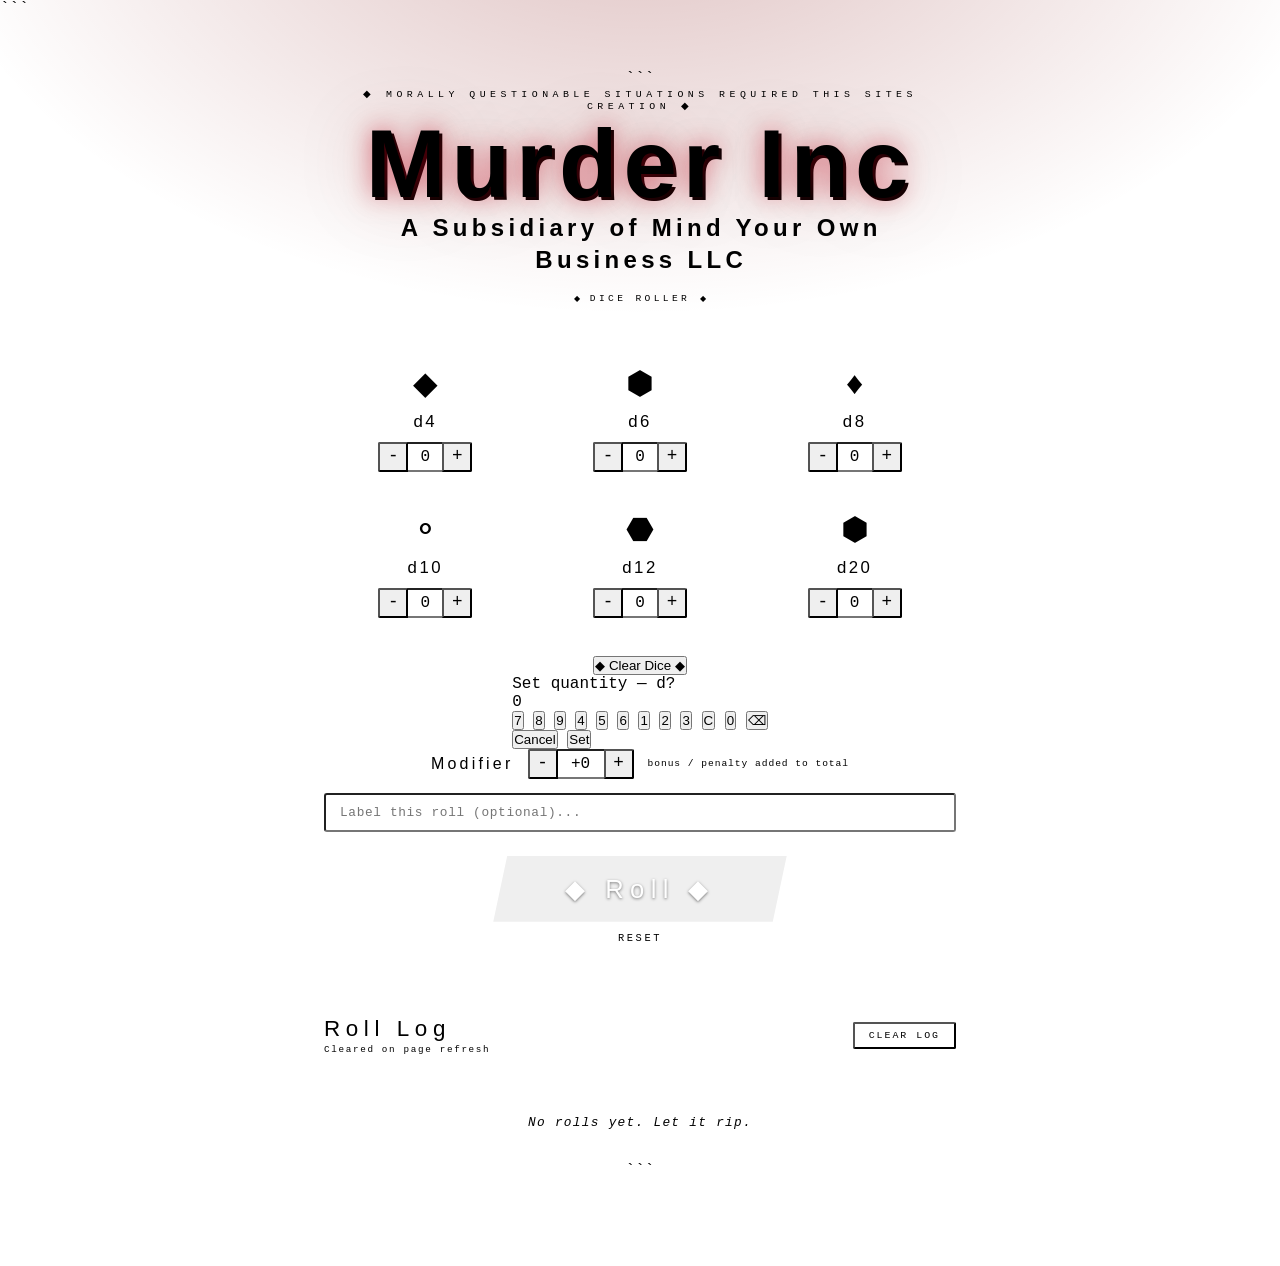
==== commit c8270a77: "Update index.html" ====
--- a/index.html
+++ b/index.html
@@ -94,7 +94,7 @@
 
 .title {
 font-family: ‘Bebas Neue’, sans-serif;
-font-size: clamp(4rem, 14vw, 7.5rem);
+font-size: clamp(3rem, 11vw, 6rem);
 line-height: 0.88;
 letter-spacing: 0.06em;
 color: var(–crimson);
@@ -107,11 +107,12 @@
 .title .sub {
 display: block;
 color: var(–bone);
-font-size: 0.28em;
-letter-spacing: 0.2em;
+font-size: 0.25em;
+letter-spacing: 0.18em;
 text-shadow: none;
 padding-left: 0.1em;
-margin-top: 4px;
+margin-top: 6px;
+line-height: 1.3;
 }
 
 .ornament {
@@ -228,11 +229,7 @@
 font-size: 1rem;
 text-align: center;
 outline: none;
-cursor: pointer;
-transition: color 0.15s, background 0.15s;
-}
-
-.cnt-val:hover { background: var(–ash); color: var(–gold); }
+}
 
 /* ── MODIFIER ── */
 .modifier-row {
@@ -703,151 +700,6 @@
 .log-pips .pl { color: var(–gold-dim); }
 .log-time  { font-size: 0.62rem; color: #333; white-space: nowrap; padding-top: 4px; }
 
-/* ── CLEAR GRID BUTTON ── */
-.grid-clear-wrap {
-width: 100%;
-display: flex;
-justify-content: center;
-margin-bottom: 20px;
-animation: fadeUp 0.6s 0.18s ease both;
-}
-
-#clearGridBtn {
-font-family: ‘Share Tech Mono’, monospace;
-font-size: 0.65rem;
-letter-spacing: 0.25em;
-color: var(–dim);
-background: none;
-border: 1px solid var(–ash);
-border-radius: 2px;
-padding: 8px 20px;
-cursor: pointer;
-text-transform: uppercase;
-transition: color 0.2s, border-color 0.2s;
-}
-
-#clearGridBtn:hover  { color: var(–ember); border-color: var(–crimson); }
-#clearGridBtn:active { color: var(–ember); border-color: var(–crimson); }
-
-/* ── NUMPAD MODAL ── */
-.numpad-overlay {
-display: none;
-position: fixed;
-inset: 0;
-background: rgba(8,8,8,0.88);
-z-index: 500;
-align-items: flex-end;
-justify-content: center;
-}
-
-.numpad-overlay.active {
-display: flex;
-animation: overlayIn 0.15s ease both;
-}
-
-.numpad-modal {
-background: var(–shadow);
-border: 1px solid var(–mist);
-border-bottom: none;
-border-radius: 6px 6px 0 0;
-padding: 20px 20px 28px;
-width: 100%;
-max-width: 360px;
-animation: numpadUp 0.25s cubic-bezier(0.22,1,0.36,1) both;
-}
-
-@keyframes numpadUp {
-from { transform: translateY(100%); }
-to   { transform: translateY(0); }
-}
-
-.numpad-title {
-font-family: ‘Bebas Neue’, sans-serif;
-font-size: 1rem;
-letter-spacing: 0.2em;
-color: var(–dim);
-text-align: center;
-margin-bottom: 10px;
-}
-
-.numpad-title span { color: var(–gold); }
-
-.numpad-display {
-font-family: ‘Bebas Neue’, sans-serif;
-font-size: 3.5rem;
-color: var(–ember);
-text-align: center;
-line-height: 1;
-margin-bottom: 16px;
-min-height: 3.5rem;
-text-shadow: 0 0 20px rgba(255,64,64,0.3);
-letter-spacing: 0.05em;
-}
-
-.numpad-keys {
-display: grid;
-grid-template-columns: repeat(3, 1fr);
-gap: 8px;
-margin-bottom: 14px;
-}
-
-.nk {
-font-family: ‘Bebas Neue’, sans-serif;
-font-size: 1.5rem;
-letter-spacing: 0.1em;
-color: var(–bone);
-background: var(–ash);
-border: 1px solid var(–mist);
-border-radius: 3px;
-padding: 14px 0;
-cursor: pointer;
-transition: background 0.12s, color 0.12s;
--webkit-tap-highlight-color: transparent;
-}
-
-.nk:hover  { background: var(–mist); }
-.nk:active { background: var(–crimson); border-color: var(–crimson); color: #fff; }
-
-.nk-clear         { color: var(–gold); }
-.nk-back          { color: var(–bone); font-size: 1.2rem; }
-.nk-clear:active  { background: var(–gold-dim); border-color: var(–gold-dim); color: #fff; }
-
-.numpad-actions {
-display: grid;
-grid-template-columns: 1fr 1fr;
-gap: 8px;
-}
-
-.numpad-cancel,
-.numpad-confirm {
-font-family: ‘Bebas Neue’, sans-serif;
-font-size: 1.1rem;
-letter-spacing: 0.2em;
-padding: 14px 0;
-border: none;
-border-radius: 3px;
-cursor: pointer;
-transition: background 0.15s, transform 0.1s;
--webkit-tap-highlight-color: transparent;
-}
-
-.numpad-cancel {
-background: var(–ash);
-color: var(–dim);
-border: 1px solid var(–mist);
-}
-
-.numpad-cancel:hover  { color: var(–bone); background: var(–mist); }
-.numpad-cancel:active { transform: scale(0.97); }
-
-.numpad-confirm {
-background: var(–blood);
-color: #fff;
-}
-
-.numpad-confirm:hover  { background: var(–crimson); }
-.numpad-confirm:active { transform: scale(0.97); }
-
 /* ── ANIMATIONS ── */
 @keyframes fadeDown {
 from { opacity: 0; transform: translateY(-20px); }
@@ -899,238 +751,9 @@
 
 .die-card.shaking .die-glyph { animation: diceShake 0.45s ease; }
 
-/* ============================================================
-MOBILE — Tablet (max 600px) and Phone (max 420px)
-============================================================ */
-
-@media (max-width: 600px) {
-
-```
-/* Tighter wrap padding on small screens */
-.wrap {
-    padding: 32px 16px 120px; /* extra bottom for sticky button */
-}
-
-/* Shrink header breathing room */
-.header {
-    margin-bottom: 32px;
-}
-
-/* Hide the long eyebrow text on tiny screens */
-.eyebrow {
-    font-size: 0.55rem;
-    letter-spacing: 0.25em;
-}
-
-/* Shorter ornament lines */
-.orn-line {
-    width: 40px;
-}
-
-/* 2-column dice grid on mobile */
-.dice-grid {
-    grid-template-columns: repeat(2, 1fr);
-    gap: 10px;
-    margin-bottom: 20px;
-}
-
-/* Bigger touch targets on die cards */
-.die-card {
-    padding: 16px 8px 14px;
-    gap: 8px;
-}
-
-/* Larger +/- buttons for fat fingers */
-.cnt-btn {
-    width: 38px;
-    height: 38px;
-    font-size: 1.3rem;
-}
-
-.cnt-val {
-    width: 38px;
-    height: 38px;
-    font-size: 1rem;
-}
-
-/* Modifier row: stack label above controls on very small screens */
-.modifier-row {
-    flex-wrap: wrap;
-    gap: 10px;
-    justify-content: center;
-    text-align: center;
-}
-
-.mod-hint {
-    width: 100%;
-    text-align: center;
-    font-size: 0.58rem;
-}
-
-/* Bigger modifier buttons */
-.mod-btn {
-    width: 38px;
-    height: 38px;
-    font-size: 1.3rem;
-}
-
-.mod-val {
-    width: 52px;
-    height: 38px;
-    font-size: 1rem;
-}
-
-/* Note input full width, bigger tap area */
-.note-input {
-    font-size: 0.9rem;
-    padding: 12px 14px;
-}
-
-/* Sticky Roll button at bottom of screen */
-.roll-btn-wrap {
-    position: fixed;
-    bottom: 0;
-    left: 0;
-    right: 0;
-    margin: 0;
-    padding: 12px 20px 20px;
-    background: linear-gradient(to top, var(--ink) 70%, transparent);
-    z-index: 100;
-    gap: 8px;
-}
-
-/* Roll button full width on mobile */
-#rollButton {
-    width: 100%;
-    font-size: 1.8rem;
-    padding: 18px 20px;
-    clip-path: none;
-    border-radius: 3px;
-    /* Active state feedback for touch */
-    -webkit-tap-highlight-color: transparent;
-}
-
-#rollButton:active {
-    transform: scale(0.97);
-    background: var(--crimson);
-}
-
-#clearDiceBtn {
-    font-size: 0.7rem;
-}
-
-/* Results panel tighter */
-.result-total {
-    padding: 18px 16px;
-}
-
-.breakdown-row {
-    padding: 10px 12px;
-    gap: 8px;
-}
-
-/* Log entry: collapse to 2-col (no index number) */
-.log-entry {
-    grid-template-columns: 1fr auto;
-    gap: 8px;
-    padding: 10px 12px;
-}
-
-.log-num {
-    display: none;
-}
-
-.log-score {
-    font-size: 1.6rem;
-}
-
-/* Stats bar wraps on mobile */
-.stats-bar {
-    flex-wrap: wrap;
-}
-
-.stat-cell {
-    min-width: 50%;
-    border-bottom: 1px solid var(--ash);
-}
-
-.stat-cell:nth-child(odd) {
-    border-right: 1px solid var(--ash);
-}
-
-.stat-cell:nth-child(even) {
-    border-right: none;
-}
-
-.stat-cell:nth-last-child(-n+2) {
-    border-bottom: none;
-}
-
-/* Overlay dice smaller on mobile */
-.overlay-die {
-    font-size: 2rem;
-    min-width: 44px;
-}
-```
-
-}
-
-@media (max-width: 380px) {
-
-```
-/* Single column dice grid on the tiniest phones */
-.dice-grid {
-    grid-template-columns: repeat(2, 1fr);
-}
-
-.title {
-    font-size: clamp(3rem, 18vw, 5rem);
-}
-
-/* Slightly smaller pip badges */
-.pip {
-    font-size: 0.72rem;
-    padding: 2px 6px;
-}
-```
-
-}
-
-/* Prevent iOS input zoom (inputs must be >= 16px font) */
-@media (max-width: 600px) {
-input, select, textarea {
-font-size: 16px !important;
-}
-}
-
-/* Touch devices: remove hover states that linger after tap */
-@media (hover: none) {
-.die-card:hover {
-transform: none;
-border-color: var(–ash);
-}
-
-```
-.die-card.active:hover {
-    border-color: var(--crimson);
-}
-
-.cnt-btn:hover  { background: var(--ash);    border-color: var(--mist); }
-.mod-btn:hover  { background: var(--ash);    border-color: var(--mist); }
-#rollButton:hover {
-    background: var(--blood);
-    box-shadow: none;
-    transform: none;
-}
-
-/* Active states for touch feedback instead */
-.cnt-btn:active  { background: var(--crimson); border-color: var(--crimson); }
-.mod-btn:active  { background: var(--gold-dim); border-color: var(--gold-dim); }
-#clearLogBtn:active { color: var(--ember); border-color: var(--crimson); }
-```
-
-}
+```
 </style>
+```
 
 </head>
 <body>
@@ -1211,7 +834,7 @@
 </div>
 
 <div class="numpad-overlay" id="numpadOverlay">
-    <div class="numpad-modal" id="numpadModal">
+    <div class="numpad-modal">
         <div class="numpad-title">Set quantity &mdash; <span id="numpadDieLabel">d?</span></div>
         <div class="numpad-display" id="numpadDisplay">0</div>
         <div class="numpad-keys">
@@ -1251,7 +874,7 @@
 
 <div class="roll-btn-wrap">
     <button id="rollButton">&#9670; Roll &#9670;</button>
-    <button id="clearDiceBtn">Reset All</button>
+    <button id="clearDiceBtn">Reset</button>
 </div>
 
 <p class="error-msg" id="error">&#9670; Select at least one die to roll &#9670;</p>
@@ -1439,185 +1062,109 @@
 ```
 
 }());
+
 /* ============================================================
 Murder Inc Dice Roller — app.js
 ============================================================ */
 
 var SIDES = [4, 6, 8, 10, 12, 20];
 
-var counts       = { 4: 0, 6: 0, 8: 0, 10: 0, 12: 0, 20: 0 };
-var modifier     = 0;
+// Die counts
+var counts = { 4: 0, 6: 0, 8: 0, 10: 0, 12: 0, 20: 0 };
+
+// Modifier
+var modifier = 0;
+
+// Roll log
 var rollHistory  = [];
 var rollCount    = 0;
 var sessionTotal = 0;
 var sessionHigh  = null;
 
-var numpadSide    = null;
-var numpadCurrent = ‘’;
-
-function el(id) { return document.getElementById(id); }
-function randomInt(max) { return Math.floor(Math.random() * max) + 1; }
-
-/* ── Dice grid — single handler for both +/- and count tap ── */
+// ── Helpers ───────────────────────────────────────────────────────
+
+function el(id) {
+return document.getElementById(id);
+}
+
+function randomInt(max) {
+return Math.floor(Math.random() * max) + 1;
+}
+
+// ── Counter buttons ───────────────────────────────────────────────
 
 el(‘diceGrid’).addEventListener(‘click’, function (e) {
-
-```
-// +/- counter buttons
-var btn = e.target.closest('.cnt-btn');
-if (btn) {
-    var side  = parseInt(btn.getAttribute('data-side'),  10);
-    var delta = parseInt(btn.getAttribute('data-delta'), 10);
-    setCount(side, counts[side] + delta);
-    el('error').style.display = 'none';
-    MurderSound.click();
-    return;
-}
-
-// Tap the count value → open numpad
-var input = e.target.closest('.cnt-val');
-if (input) {
-    var side = parseInt(input.id.replace('cnt-', ''), 10);
-    openNumpad(side);
-    return;
-}
+var btn = e.target.closest(’.cnt-btn’);
+if (!btn) return;
+
+```
+var side  = parseInt(btn.getAttribute('data-side'),  10);
+var delta = parseInt(btn.getAttribute('data-delta'), 10);
+
+counts[side] = Math.max(0, counts[side] + delta);
+el('cnt-' + side).value = counts[side];
+el('card-' + side).classList.toggle('active', counts[side] > 0);
+el('error').style.display = 'none';
+
+MurderSound.click();
 ```
 
 });
 
-/* ── Set count helper ────────────────────────────────────── */
-
-function setCount(side, val) {
-counts[side] = Math.max(0, Math.min(99, val));
-el(‘cnt-’ + side).value = counts[side];
-el(‘card-’ + side).classList.toggle(‘active’, counts[side] > 0);
-}
-
-/* ── Clear dice grid button ──────────────────────────────── */
-
-el(‘clearGridBtn’).addEventListener(‘click’, function () {
-SIDES.forEach(function (s) { setCount(s, 0); });
-el(‘error’).style.display = ‘none’;
+// ── Modifier buttons ──────────────────────────────────────────────
+
+el(‘modDown’).addEventListener(‘click’, function () {
+modifier–;
+updateModDisplay();
+MurderSound.click();
+});
+
+el(‘modUp’).addEventListener(‘click’, function () {
+modifier++;
+updateModDisplay();
+MurderSound.click();
+});
+
+function updateModDisplay() {
+var input = el(‘modifier’);
+input.value = modifier >= 0 ? ‘+’ + modifier : String(modifier);
+input.className = ‘mod-val’ + (modifier > 0 ? ’ positive’ : modifier < 0 ? ’ negative’ : ‘’);
+}
+
+// ── Reset button ──────────────────────────────────────────────────
+
+el(‘clearDiceBtn’).addEventListener(‘click’, function () {
+SIDES.forEach(function (s) {
+counts[s] = 0;
+el(‘cnt-’ + s).value = 0;
+el(‘card-’ + s).classList.remove(‘active’);
+});
+modifier = 0;
+updateModDisplay();
+el(‘rollNote’).value       = ‘’;
+el(‘results’).innerHTML    = ‘’;
+el(‘error’).style.display  = ‘none’;
 MurderSound.clear();
 });
 
-/* ── Full reset button ───────────────────────────────────── */
-
-el(‘clearDiceBtn’).addEventListener(‘click’, function () {
-SIDES.forEach(function (s) { setCount(s, 0); });
-modifier = 0;
-updateModDisplay();
-el(‘rollNote’).value      = ‘’;
-el(‘results’).innerHTML   = ‘’;
-el(‘error’).style.display = ‘none’;
-MurderSound.clear();
-});
-
-/* ── Modifier buttons ────────────────────────────────────── */
-
-el(‘modDown’).addEventListener(‘click’, function () { modifier–; updateModDisplay(); MurderSound.click(); });
-el(‘modUp’).addEventListener(‘click’,   function () { modifier++; updateModDisplay(); MurderSound.click(); });
-
-function updateModDisplay() {
-var input       = el(‘modifier’);
-input.value     = modifier >= 0 ? ‘+’ + modifier : String(modifier);
-input.className = ‘mod-val’ + (modifier > 0 ? ’ positive’ : modifier < 0 ? ’ negative’ : ‘’);
-}
-
-/* ── Numpad ──────────────────────────────────────────────── */
-
-function openNumpad(side) {
-numpadSide    = side;
-numpadCurrent = counts[side] > 0 ? String(counts[side]) : ‘’;
-el(‘numpadDieLabel’).textContent = ‘d’ + side;
-el(‘numpadDisplay’).textContent  = numpadCurrent || ‘0’;
-el(‘numpadOverlay’).classList.add(‘active’);
-MurderSound.click();
-}
-
-function closeNumpad() {
-el(‘numpadOverlay’).classList.remove(‘active’);
-numpadSide    = null;
-numpadCurrent = ‘’;
-}
-
-function numpadAction(val) {
-if (val === ‘clear’) {
-numpadCurrent = ‘’;
-} else if (val === ‘back’) {
-numpadCurrent = numpadCurrent.slice(0, -1);
-} else {
-if (numpadCurrent.length >= 2) return;  // max 99
-numpadCurrent += val;
-// Strip leading zero
-var parsed = parseInt(numpadCurrent, 10);
-numpadCurrent = parsed ? String(parsed) : ‘’;
-}
-el(‘numpadDisplay’).textContent = numpadCurrent || ‘0’;
-MurderSound.click();
-}
-
-// Single overlay click handler — keys, close-on-backdrop, prevent modal close
-el(‘numpadOverlay’).addEventListener(‘click’, function (e) {
-
-```
-// Tap backdrop (the overlay itself, not the modal inside) → close
-if (e.target === el('numpadOverlay')) {
-    closeNumpad();
-    return;
-}
-
-// Numpad digit/action keys
-var key = e.target.closest('.nk');
-if (key) {
-    numpadAction(key.getAttribute('data-val'));
-    return;
-}
-```
-
-});
-
-// Cancel button
-el(‘numpadCancel’).addEventListener(‘click’, function () {
-closeNumpad();
-});
-
-// Confirm button — single listener
-el(‘numpadConfirm’).addEventListener(‘click’, function () {
-if (numpadSide !== null) {
-setCount(numpadSide, parseInt(numpadCurrent, 10) || 0);
-el(‘error’).style.display = ‘none’;
-}
-closeNumpad();
-MurderSound.click();
-});
-
-// Physical keyboard while numpad is open
-document.addEventListener(‘keydown’, function (e) {
-if (!el(‘numpadOverlay’).classList.contains(‘active’)) return;
-if (e.key >= ‘0’ && e.key <= ‘9’) { numpadAction(e.key);       return; }
-if (e.key === ‘Backspace’)         { numpadAction(‘back’);       return; }
-if (e.key === ‘Delete’)            { numpadAction(‘clear’);      return; }
-if (e.key === ‘Escape’)            { closeNumpad();              return; }
-if (e.key === ‘Enter’)             { el(‘numpadConfirm’).click(); return; }
-});
-
-/* ── Roll button ─────────────────────────────────────────── */
+// ── Roll button ───────────────────────────────────────────────────
 
 el(‘rollButton’).addEventListener(‘click’, doRoll);
 
 function doRoll() {
 var anySelected = SIDES.some(function (s) { return counts[s] > 0; });
+
+```
 if (!anySelected) {
-var errorEl = el(‘error’);
-errorEl.style.display   = ‘block’;
-errorEl.style.animation = ‘none’;
-setTimeout(function () { errorEl.style.animation = ‘’; }, 10);
-return;
-}
-el(‘error’).style.display = ‘none’;
-
-```
+    var errorEl = el('error');
+    errorEl.style.display   = 'block';
+    errorEl.style.animation = 'none';
+    setTimeout(function () { errorEl.style.animation = ''; }, 10);
+    return;
+}
+
+el('error').style.display = 'none';
+
 // Shake active cards
 SIDES.forEach(function (s) {
     if (counts[s] > 0) {
@@ -1636,18 +1183,21 @@
 rollBtn.classList.add('rolling');
 setTimeout(function () { rollBtn.classList.remove('rolling'); }, 600);
 
+// Play rattle sound
 MurderSound.rattle();
+
+// Show rolling overlay
 showOverlay();
 ```
 
 }
 
-/* ── Rolling overlay ─────────────────────────────────────── */
+// ── Rolling overlay ───────────────────────────────────────────────
 
 function showOverlay() {
-var overlay = el(‘rollOverlay’);
-var diceEl  = el(‘overlayDice’);
-var totalEl = el(‘overlayTotal’);
+var overlay    = el(‘rollOverlay’);
+var diceEl     = el(‘overlayDice’);
+var totalEl    = el(‘overlayTotal’);
 
 ```
 totalEl.classList.remove('slam');
@@ -1655,50 +1205,64 @@
 diceEl.innerHTML    = '';
 overlay.classList.add('active');
 
-var dieEls = [];
-SIDES.forEach(function (s) {
-    if (counts[s] > 0) {
-        for (var i = 0; i < counts[s]; i++) {
-            var d = document.createElement('div');
-            d.className   = 'overlay-die';
-            d.textContent = randomInt(s);
-            diceEl.appendChild(d);
-            dieEls.push({ el: d, sides: s });
-        }
+// Build scrambling die display
+var activeSides = SIDES.filter(function (s) { return counts[s] > 0; });
+var dieEls      = [];
+
+activeSides.forEach(function (s) {
+    for (var i = 0; i < counts[s]; i++) {
+        var d = document.createElement('div');
+        d.className   = 'overlay-die';
+        d.textContent = randomInt(s);
+        diceEl.appendChild(d);
+        dieEls.push({ el: d, sides: s });
     }
 });
 
+// Scramble numbers for 600ms
 var scrambleInterval = setInterval(function () {
-    dieEls.forEach(function (d) { d.el.textContent = randomInt(d.sides); });
+    dieEls.forEach(function (d) {
+        d.el.textContent = randomInt(d.sides);
+    });
 }, 80);
 
+// After 650ms: compute real result, show final numbers + total
 setTimeout(function () {
     clearInterval(scrambleInterval);
+
     var result = compute();
-    var idx    = 0;
-
+
+    // Show final roll values per die
+    var idx = 0;
     result.breakdown.forEach(function (b) {
         b.rolls.forEach(function (r) {
             if (dieEls[idx]) {
-                dieEls[idx].el.textContent     = r;
+                dieEls[idx].el.textContent = r;
                 dieEls[idx].el.style.animation = 'none';
-                dieEls[idx].el.style.color     = r === b.sides ? '#c9a84c' : r === 1 ? '#555' : '#c0001a';
+                dieEls[idx].el.style.color = r === b.sides ? '#c9a84c' : r === 1 ? '#555' : '#c0001a';
             }
             idx++;
         });
     });
 
-    var displayTotal        = result.grandTotal + modifier;
-    totalEl.textContent     = displayTotal;
+    // Show total with modifier
+    var displayTotal = result.grandTotal + modifier;
+    totalEl.textContent = displayTotal;
     setTimeout(function () { totalEl.classList.add('slam'); }, 30);
 
+    // Play impact sound
     MurderSound.impact();
 
+    // Play flourish based on roll quality
     var maxPossible = SIDES.reduce(function (acc, s) { return acc + counts[s] * s; }, 0);
     var ratio       = result.grandTotal / maxPossible;
-    if (ratio >= 0.75)      { setTimeout(function () { MurderSound.highRoll(); }, 150); }
-    else if (ratio <= 0.25) { setTimeout(function () { MurderSound.lowRoll();  }, 150); }
-
+    if (ratio >= 0.75) {
+        setTimeout(function () { MurderSound.highRoll(); }, 150);
+    } else if (ratio <= 0.25) {
+        setTimeout(function () { MurderSound.lowRoll(); }, 150);
+    }
+
+    // Dismiss overlay after 1s, then render results
     setTimeout(function () {
         overlay.classList.remove('active');
         totalEl.classList.remove('slam');
@@ -1711,36 +1275,50 @@
 
 }
 
-/* ── Compute rolls ───────────────────────────────────────── */
+// ── Compute rolls ─────────────────────────────────────────────────
 
 function compute() {
 var grandTotal = 0;
 var breakdown  = [];
+
+```
 SIDES.forEach(function (s) {
-var n = counts[s];
-if (n > 0) {
-var rolls = [];
-for (var i = 0; i < n; i++) { rolls.push(randomInt(s)); }
-var sub = rolls.reduce(function (a, b) { return a + b; }, 0);
-grandTotal += sub;
-breakdown.push({ sides: s, label: ‘d’ + s, rolls: rolls, sub: sub });
-}
+    var n = counts[s];
+    if (n > 0) {
+        var rolls = [];
+        for (var i = 0; i < n; i++) {
+            rolls.push(randomInt(s));
+        }
+        var sub = rolls.reduce(function (a, b) { return a + b; }, 0);
+        grandTotal += sub;
+        breakdown.push({ sides: s, label: 'd' + s, rolls: rolls, sub: sub });
+    }
 });
+
 return { grandTotal: grandTotal, breakdown: breakdown };
-}
-
-/* ── Render results ──────────────────────────────────────── */
+```
+
+}
+
+// ── Render result panel ───────────────────────────────────────────
 
 function renderResults(total, breakdown) {
 var displayTotal = total + modifier;
 var totalDice    = breakdown.reduce(function (a, b) { return a + b.rolls.length; }, 0);
 var diceDesc     = breakdown.map(function (b) { return b.rolls.length + b.label; }).join(’ + ’);
 var note         = el(‘rollNote’).value.trim();
-var modText = ‘’, modClass = ‘’;
-if (modifier > 0)      { modText = ‘modifier +’ + modifier + ’ = ’ + displayTotal; modClass = ‘positive’; }
-else if (modifier < 0) { modText = ’modifier ’  + modifier + ’ = ’ + displayTotal; modClass = ‘negative’; }
-
-```
+
+```
+var modText = '';
+var modClass = '';
+if (modifier > 0) {
+    modText  = 'modifier +' + modifier + ' = ' + displayTotal;
+    modClass = 'positive';
+} else if (modifier < 0) {
+    modText  = 'modifier ' + modifier + ' = ' + displayTotal;
+    modClass = 'negative';
+}
+
 var html = '<div class="result-total">'
          +   '<div class="result-label">Total</div>'
          + (note ? '<div class="result-note">' + note + '</div>' : '')
@@ -1754,6 +1332,7 @@
         var cls = r === b.sides ? 'pip is-max' : r === 1 ? 'pip is-min' : 'pip';
         return '<span class="' + cls + '">' + r + '</span>';
     }).join('');
+
     html += '<div class="breakdown-row">'
           +   '<span class="bd-die">' + b.label + '</span>'
           +   '<div class="bd-pips">' + pips + '</div>'
@@ -1766,7 +1345,7 @@
 
 }
 
-/* ── Roll log ────────────────────────────────────────────── */
+// ── Add to log ────────────────────────────────────────────────────
 
 function addToLog(total, breakdown) {
 rollCount++;
@@ -1775,61 +1354,90 @@
 if (sessionHigh === null || displayTotal > sessionHigh) sessionHigh = displayTotal;
 
 ```
-var timeStr  = new Date().toLocaleTimeString([], { hour: '2-digit', minute: '2-digit', second: '2-digit' });
+var now      = new Date();
+var timeStr  = now.toLocaleTimeString([], { hour: '2-digit', minute: '2-digit', second: '2-digit' });
 var diceDesc = breakdown.map(function (b) { return b.rolls.length + b.label; }).join('+');
 var note     = el('rollNote').value.trim();
-var modText  = '', modClass = '';
-if (modifier > 0)      { modText = '+' + modifier;     modClass = 'positive'; }
-else if (modifier < 0) { modText = String(modifier);   modClass = 'negative'; }
+
+var modText  = '';
+var modClass = '';
+if (modifier > 0)      { modText = '+' + modifier; modClass = 'positive'; }
+else if (modifier < 0) { modText = String(modifier); modClass = 'negative'; }
 
 var pipStr = breakdown.map(function (b) {
     return '<span class="pl">' + b.label + ':</span> ' + b.rolls.join(', ');
 }).join('  |  ');
 
-rollHistory.unshift({ number: rollCount, displayTotal: displayTotal, diceDesc: diceDesc,
-                      note: note, modText: modText, modClass: modClass,
-                      pipStr: pipStr, timeStr: timeStr });
+rollHistory.unshift({
+    number:      rollCount,
+    displayTotal: displayTotal,
+    diceDesc:    diceDesc,
+    note:        note,
+    modText:     modText,
+    modClass:    modClass,
+    pipStr:      pipStr,
+    timeStr:     timeStr
+});
+
 renderLog();
 updateStats();
 ```
 
 }
+
+// ── Render log ────────────────────────────────────────────────────
 
 function renderLog() {
 var list  = el(‘log-list’);
 var empty = el(‘log-empty’);
+
+```
 if (rollHistory.length === 0) {
-empty.style.display = ‘block’;
-list.innerHTML      = ‘’;
-return;
-}
-empty.style.display = ‘none’;
+    empty.style.display = 'block';
+    list.innerHTML      = '';
+    return;
+}
+
+empty.style.display = 'none';
+
 list.innerHTML = rollHistory.map(function (e) {
-var noteHtml = e.note    ? ‘<div class="log-note">’ + e.note + ‘</div>’ : ‘’;
-var modHtml  = e.modText ? ‘<span class="log-mod ' + e.modClass + '">(’ + e.modText + ‘)</span>’ : ‘’;
-return ‘<li class="log-entry">’
-+   ‘<div class="log-num">#’ + e.number + ‘</div>’
-+   ‘<div class="log-body">’
-+     noteHtml
-+     ‘<div class="log-total-line">’
-+       ‘<span class="log-score">’ + e.displayTotal + ‘</span>’
-+       ‘<span class="log-desc">’  + e.diceDesc     + ‘</span>’
-+       modHtml
-+     ‘</div>’
-+     ‘<div class="log-pips">’ + e.pipStr + ‘</div>’
-+   ‘</div>’
-+   ‘<div class="log-time">’ + e.timeStr + ‘</div>’
-+ ‘</li>’;
-}).join(’’);
-}
+    var noteHtml = e.note
+        ? '<div class="log-note">' + e.note + '</div>'
+        : '';
+    var modHtml = e.modText
+        ? '<span class="log-mod ' + e.modClass + '">(' + e.modText + ')</span>'
+        : '';
+
+    return '<li class="log-entry">'
+         +   '<div class="log-num">#' + e.number + '</div>'
+         +   '<div class="log-body">'
+         +     noteHtml
+         +     '<div class="log-total-line">'
+         +       '<span class="log-score">' + e.displayTotal + '</span>'
+         +       '<span class="log-desc">'  + e.diceDesc     + '</span>'
+         +       modHtml
+         +     '</div>'
+         +     '<div class="log-pips">' + e.pipStr + '</div>'
+         +   '</div>'
+         +   '<div class="log-time">' + e.timeStr + '</div>'
+         + '</li>';
+}).join('');
+```
+
+}
+
+// ── Update stats bar ──────────────────────────────────────────────
 
 function updateStats() {
-el(‘statsBar’).style.display = ‘flex’;
-el(‘statRolls’).textContent  = rollCount;
-el(‘statTotal’).textContent  = sessionTotal;
-el(‘statHigh’).textContent   = sessionHigh;
-el(‘statAvg’).textContent    = (sessionTotal / rollCount).toFixed(1);
-}
+var bar = el(‘statsBar’);
+bar.style.display = ‘flex’;
+el(‘statRolls’).textContent = rollCount;
+el(‘statTotal’).textContent = sessionTotal;
+el(‘statHigh’).textContent  = sessionHigh;
+el(‘statAvg’).textContent   = (sessionTotal / rollCount).toFixed(1);
+}
+
+// ── Clear log ─────────────────────────────────────────────────────
 
 el(‘clearLogBtn’).addEventListener(‘click’, function () {
 rollHistory.length = 0;
@@ -1840,7 +1448,7 @@
 el(‘statsBar’).style.display = ‘none’;
 MurderSound.clear();
 });
+
 </script>
-
 </body>
 </html>
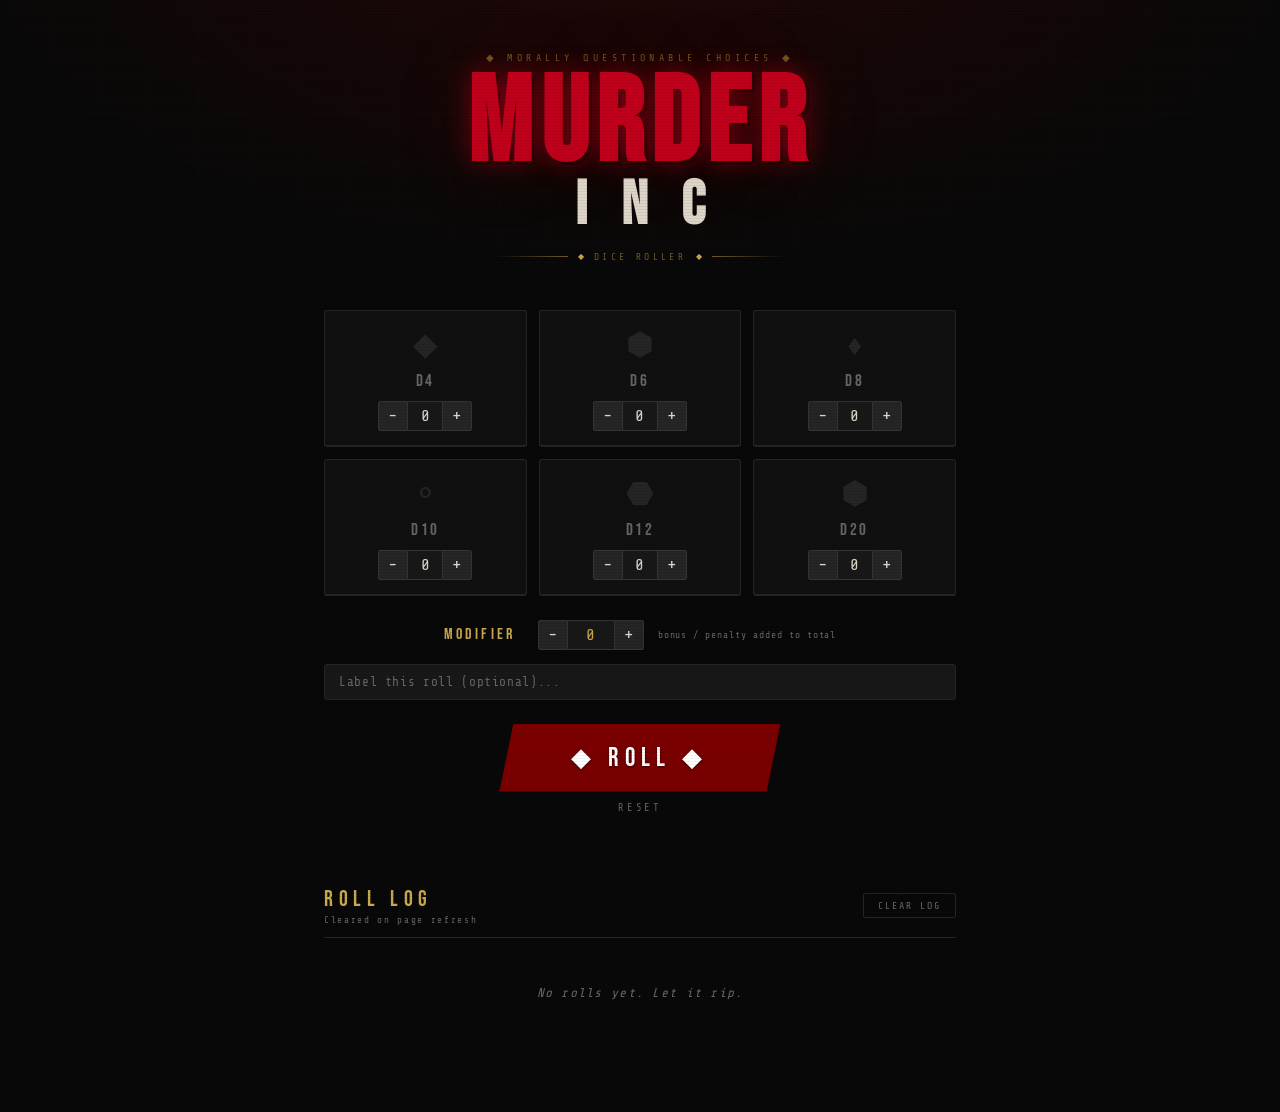
==== commit 93eed45e: "Update index.html" ====
--- a/index.html
+++ b/index.html
@@ -1,1454 +1,166 @@
 <!DOCTYPE html>
-
 <html lang="en">
 <head>
     <meta charset="UTF-8">
-    <meta name="viewport" content="width=device-width, initial-scale=1.0, viewport-fit=cover">
-    <meta name="theme-color" content="#080808">
-    <meta name="apple-mobile-web-app-capable" content="yes">
-    <meta name="apple-mobile-web-app-status-bar-style" content="black-translucent">
+    <meta name="viewport" content="width=device-width, initial-scale=1.0">
     <title>Murder Inc — Dice Roller</title>
     <link rel="preconnect" href="https://fonts.googleapis.com">
     <link href="https://fonts.googleapis.com/css2?family=Bebas+Neue&family=Share+Tech+Mono&display=swap" rel="stylesheet">
-    <style>
-/* ============================================================
-   Murder Inc Dice Roller — style.css
-   ============================================================ */
-
-:root {
-–blood:    #7a0000;
-–crimson:  #c0001a;
-–ember:    #ff4040;
-–gold:     #c9a84c;
-–gold-dim: #6e5a28;
-–ink:      #080808;
-–shadow:   #101010;
-–smoke:    #181818;
-–ash:      #252525;
-–mist:     #353535;
-–bone:     #ddd5c8;
-–dim:      #666;
-–green:    #4caf50;
-–red:      #e53935;
-}
-
-*, *::before, *::after {
-margin: 0;
-padding: 0;
-box-sizing: border-box;
-}
-
-body {
-font-family: ‘Share Tech Mono’, monospace;
-background-color: var(–ink);
-color: var(–bone);
-min-height: 100vh;
-overflow-x: hidden;
-background-image:
-radial-gradient(ellipse 80% 50% at 50% -10%, rgba(122,0,0,0.25) 0%, transparent 70%),
-repeating-linear-gradient(0deg,  transparent, transparent 49px, rgba(255,255,255,0.018) 50px),
-repeating-linear-gradient(90deg, transparent, transparent 49px, rgba(255,255,255,0.018) 50px);
-}
-
-/* Scanline overlay */
-body::after {
-content: ‘’;
-position: fixed;
-inset: 0;
-background: repeating-linear-gradient(
-0deg,
-rgba(0,0,0,0.06) 0px,
-rgba(0,0,0,0.06) 1px,
-transparent 1px,
-transparent 3px
-);
-pointer-events: none;
-z-index: 9999;
-}
-
-/* ── LAYOUT ── */
-.wrap {
-max-width: 680px;
-margin: 0 auto;
-padding: 52px 24px 80px;
-display: flex;
-flex-direction: column;
-align-items: center;
-position: relative;
-}
-
-/* ── HEADER ── */
-.header {
-text-align: center;
-margin-bottom: 48px;
-animation: fadeDown 0.7s ease both;
-}
-
-.eyebrow {
-font-size: 0.62rem;
-letter-spacing: 0.45em;
-color: var(–gold-dim);
-text-transform: uppercase;
-margin-bottom: 10px;
-}
-
-.title {
-font-family: ‘Bebas Neue’, sans-serif;
-font-size: clamp(3rem, 11vw, 6rem);
-line-height: 0.88;
-letter-spacing: 0.06em;
-color: var(–crimson);
-text-shadow:
-0 0 25px rgba(192,0,26,0.55),
-0 0 70px rgba(122,0,0,0.25),
-3px 3px 0 #000;
-}
-
-.title .sub {
-display: block;
-color: var(–bone);
-font-size: 0.25em;
-letter-spacing: 0.18em;
-text-shadow: none;
-padding-left: 0.1em;
-margin-top: 6px;
-line-height: 1.3;
-}
-
-.ornament {
-display: flex;
-align-items: center;
-justify-content: center;
-gap: 10px;
-margin-top: 18px;
-}
-
-.orn-line {
-height: 1px;
-width: 72px;
-background: linear-gradient(90deg, transparent, var(–gold-dim));
-}
-.orn-line.right {
-background: linear-gradient(90deg, var(–gold-dim), transparent);
-}
-.orn-diamond { color: var(–gold); font-size: 0.5rem; }
-.orn-text    { font-size: 0.6rem; letter-spacing: 0.35em; color: var(–gold-dim); text-transform: uppercase; }
-
-/* ── DICE GRID ── */
-.dice-grid {
-display: grid;
-grid-template-columns: repeat(3, 1fr);
-gap: 12px;
-width: 100%;
-margin-bottom: 24px;
-animation: fadeUp 0.6s 0.15s ease both;
-}
-
-.die-card {
-background: var(–shadow);
-border: 1px solid var(–ash);
-border-bottom: 2px solid var(–ash);
-border-radius: 3px;
-padding: 18px 10px 14px;
-display: flex;
-flex-direction: column;
-align-items: center;
-gap: 10px;
-transition: border-color 0.25s, box-shadow 0.25s, transform 0.15s;
-}
-
-.die-card:hover {
-transform: translateY(-2px);
-border-color: var(–mist);
-}
-
-.die-card.active {
-border-color: var(–crimson);
-border-bottom-color: var(–blood);
-box-shadow: 0 0 22px rgba(192,0,26,0.18), inset 0 0 30px rgba(122,0,0,0.06);
-}
-
-.die-glyph {
-font-size: 2rem;
-line-height: 1;
-color: var(–ash);
-transition: color 0.25s, filter 0.25s;
-user-select: none;
-display: inline-block;
-}
-
-.die-card.active .die-glyph {
-color: var(–crimson);
-filter: drop-shadow(0 0 6px rgba(192,0,26,0.6));
-}
-
-.die-name {
-font-family: ‘Bebas Neue’, sans-serif;
-font-size: 1.05rem;
-letter-spacing: 0.15em;
-color: var(–dim);
-transition: color 0.25s;
-}
-
-.die-card.active .die-name { color: var(–bone); }
-
-.counter {
-display: flex;
-align-items: center;
-}
-
-.cnt-btn {
-width: 30px;
-height: 30px;
-background: var(–ash);
-border: 1px solid var(–mist);
-color: var(–bone);
-font-size: 1.1rem;
-cursor: pointer;
-display: flex;
-align-items: center;
-justify-content: center;
-transition: background 0.15s, border-color 0.15s;
-font-family: ‘Share Tech Mono’, monospace;
-line-height: 1;
-}
-
-.cnt-btn:first-child { border-radius: 2px 0 0 2px; }
-.cnt-btn:last-child  { border-radius: 0 2px 2px 0; }
-.cnt-btn:hover       { background: var(–crimson); border-color: var(–crimson); }
-
-.cnt-val {
-width: 34px;
-height: 30px;
-background: var(–smoke);
-border: 1px solid var(–mist);
-border-left: none;
-border-right: none;
-color: var(–bone);
-font-family: ‘Share Tech Mono’, monospace;
-font-size: 1rem;
-text-align: center;
-outline: none;
-}
-
-/* ── MODIFIER ── */
-.modifier-row {
-display: flex;
-align-items: center;
-gap: 14px;
-margin-bottom: 14px;
-animation: fadeUp 0.6s 0.2s ease both;
-}
-
-.mod-label {
-font-family: ‘Bebas Neue’, sans-serif;
-font-size: 1rem;
-letter-spacing: 0.2em;
-color: var(–gold);
-min-width: 80px;
-}
-
-.mod-controls {
-display: flex;
-align-items: center;
-}
-
-.mod-btn {
-width: 30px;
-height: 30px;
-background: var(–ash);
-border: 1px solid var(–mist);
-color: var(–bone);
-font-size: 1.1rem;
-cursor: pointer;
-display: flex;
-align-items: center;
-justify-content: center;
-transition: background 0.15s;
-font-family: ‘Share Tech Mono’, monospace;
-line-height: 1;
-}
-
-.mod-btn:first-child { border-radius: 2px 0 0 2px; }
-.mod-btn:last-child  { border-radius: 0 2px 2px 0; }
-.mod-btn:hover       { background: var(–gold-dim); border-color: var(–gold-dim); }
-
-.mod-val {
-width: 46px;
-height: 30px;
-background: var(–smoke);
-border: 1px solid var(–mist);
-border-left: none;
-border-right: none;
-color: var(–gold);
-font-family: ‘Share Tech Mono’, monospace;
-font-size: 1rem;
-text-align: center;
-outline: none;
-}
-
-.mod-val.positive { color: var(–green); }
-.mod-val.negative { color: var(–red); }
-
-.mod-hint {
-font-size: 0.6rem;
-letter-spacing: 0.1em;
-color: var(–dim);
-}
-
-/* ── ROLL NOTE ── */
-.note-row {
-width: 100%;
-margin-bottom: 24px;
-animation: fadeUp 0.6s 0.25s ease both;
-}
-
-.note-input {
-width: 100%;
-background: var(–smoke);
-border: 1px solid var(–ash);
-border-radius: 3px;
-color: var(–bone);
-font-family: ‘Share Tech Mono’, monospace;
-font-size: 0.8rem;
-padding: 10px 14px;
-outline: none;
-letter-spacing: 0.05em;
-transition: border-color 0.2s;
-}
-
-.note-input::placeholder { color: var(–dim); }
-.note-input:focus { border-color: var(–gold-dim); }
-
-/* ── ROLL BUTTON ── */
-.roll-btn-wrap {
-display: flex;
-flex-direction: column;
-align-items: center;
-gap: 10px;
-margin-bottom: 24px;
-animation: fadeUp 0.6s 0.3s ease both;
-}
-
-#rollButton {
-font-family: ‘Bebas Neue’, sans-serif;
-font-size: 1.6rem;
-letter-spacing: 0.25em;
-color: #fff;
-background: var(–blood);
-border: none;
-padding: 18px 72px;
-cursor: pointer;
-clip-path: polygon(14px 0%, 100% 0%, calc(100% - 14px) 100%, 0% 100%);
-transition: background 0.2s, box-shadow 0.2s, transform 0.1s;
-text-shadow: 0 1px 3px rgba(0,0,0,0.5);
-position: relative;
-}
-
-#rollButton:hover {
-background: var(–crimson);
-box-shadow: 0 0 30px rgba(192,0,26,0.4), 0 0 60px rgba(122,0,0,0.2);
-transform: scale(1.03);
-}
-
-#rollButton:active { transform: scale(0.97); }
-
-#rollButton.rolling { animation: btnPulse 0.55s ease; }
-
-#clearDiceBtn {
-font-size: 0.65rem;
-letter-spacing: 0.25em;
-color: var(–dim);
-background: none;
-border: none;
-cursor: pointer;
-text-transform: uppercase;
-transition: color 0.2s;
-font-family: ‘Share Tech Mono’, monospace;
-}
-
-#clearDiceBtn:hover { color: var(–gold); }
-
-/* ── ERROR ── */
-.error-msg {
-font-size: 0.8rem;
-letter-spacing: 0.15em;
-color: var(–gold);
-display: none;
-margin-bottom: 20px;
-}
-
-/* ── ROLL OVERLAY ANIMATION ── */
-.roll-overlay {
-display: none;
-position: fixed;
-inset: 0;
-background: rgba(8,8,8,0.92);
-z-index: 1000;
-align-items: center;
-justify-content: center;
-flex-direction: column;
-}
-
-.roll-overlay.active {
-display: flex;
-animation: overlayIn 0.15s ease both;
-}
-
-.roll-overlay-inner {
-text-align: center;
-}
-
-.overlay-dice {
-display: flex;
-gap: 16px;
-justify-content: center;
-flex-wrap: wrap;
-margin-bottom: 32px;
-min-height: 80px;
-align-items: center;
-}
-
-.overlay-die {
-font-family: ‘Bebas Neue’, sans-serif;
-font-size: 2.8rem;
-color: var(–crimson);
-min-width: 60px;
-text-align: center;
-animation: dieFlip 0.12s ease infinite;
-text-shadow: 0 0 20px rgba(192,0,26,0.7);
-}
-
-.overlay-total {
-font-family: ‘Bebas Neue’, sans-serif;
-font-size: clamp(5rem, 20vw, 10rem);
-color: var(–ember);
-line-height: 1;
-text-shadow: 0 0 40px rgba(255,64,64,0.6), 0 0 100px rgba(192,0,26,0.3);
-opacity: 0;
-transform: scale(0.5);
-transition: opacity 0.3s ease, transform 0.3s cubic-bezier(0.22,1,0.36,1);
-}
-
-.overlay-total.slam {
-opacity: 1;
-transform: scale(1);
-}
-
-/* ── RESULTS ── */
-#results {
-width: 100%;
-margin-bottom: 48px;
-}
-
-.result-total {
-background: var(–shadow);
-border: 1px solid var(–ash);
-border-top: 3px solid var(–crimson);
-padding: 24px;
-text-align: center;
-margin-bottom: 10px;
-position: relative;
-overflow: hidden;
-animation: resultReveal 0.4s cubic-bezier(0.22,1,0.36,1) both;
-}
-
-.result-total::before {
-content: ‘’;
-position: absolute;
-inset: 0;
-background: radial-gradient(ellipse at 50% -20%, rgba(192,0,26,0.1) 0%, transparent 70%);
-pointer-events: none;
-}
-
-.result-label {
-font-size: 0.6rem;
-letter-spacing: 0.45em;
-color: var(–dim);
-text-transform: uppercase;
-margin-bottom: 4px;
-}
-
-.result-note {
-font-size: 0.75rem;
-letter-spacing: 0.15em;
-color: var(–gold);
-margin-bottom: 6px;
-font-style: italic;
-}
-
-.result-number {
-font-family: ‘Bebas Neue’, sans-serif;
-font-size: clamp(4rem, 16vw, 8rem);
-line-height: 1;
-color: var(–ember);
-text-shadow: 0 0 30px rgba(255,64,64,0.4);
-}
-
-.result-modifier {
-font-size: 0.8rem;
-letter-spacing: 0.2em;
-margin-top: 4px;
-}
-
-.result-modifier.positive { color: var(–green); }
-.result-modifier.negative { color: var(–red); }
-.result-modifier.zero     { color: var(–dim); }
-
-.result-meta {
-font-size: 0.62rem;
-letter-spacing: 0.2em;
-color: var(–dim);
-margin-top: 6px;
-}
-
-.breakdown-row {
-background: var(–shadow);
-border: 1px solid var(–ash);
-border-top: none;
-padding: 10px 18px;
-display: flex;
-align-items: center;
-gap: 14px;
-animation: resultReveal 0.35s ease both;
-}
-
-.bd-die {
-font-family: ‘Bebas Neue’, sans-serif;
-font-size: 1rem;
-letter-spacing: 0.1em;
-color: var(–gold);
-min-width: 38px;
-}
-
-.bd-pips {
-display: flex;
-flex-wrap: wrap;
-gap: 5px;
-flex: 1;
-}
-
-.pip {
-font-size: 0.78rem;
-background: var(–ash);
-border: 1px solid var(–mist);
-border-radius: 2px;
-padding: 2px 8px;
-color: var(–bone);
-}
-
-.pip.is-max { border-color: var(–gold);  color: var(–gold);  background: rgba(201,168,76,0.08); }
-.pip.is-min { color: #3d3d3d; border-color: #1e1e1e; }
-
-.bd-sub {
-font-size: 0.72rem;
-color: var(–dim);
-min-width: 42px;
-text-align: right;
-}
-
-/* ── LOG ── */
-.log-section {
-width: 100%;
-animation: fadeUp 0.6s 0.4s ease both;
-}
-
-.log-header {
-display: flex;
-align-items: center;
-justify-content: space-between;
-margin-bottom: 16px;
-padding-bottom: 12px;
-border-bottom: 1px solid var(–ash);
-}
-
-.log-title {
-font-family: ‘Bebas Neue’, sans-serif;
-font-size: 1.4rem;
-letter-spacing: 0.25em;
-color: var(–gold);
-}
-
-.log-title-sub {
-font-size: 0.58rem;
-letter-spacing: 0.18em;
-color: var(–dim);
-margin-top: 2px;
-}
-
-#clearLogBtn {
-font-size: 0.62rem;
-letter-spacing: 0.2em;
-text-transform: uppercase;
-color: var(–dim);
-background: none;
-border: 1px solid var(–ash);
-padding: 6px 14px;
-cursor: pointer;
-border-radius: 2px;
-transition: color 0.2s, border-color 0.2s;
-font-family: ‘Share Tech Mono’, monospace;
-}
-
-#clearLogBtn:hover { color: var(–ember); border-color: var(–crimson); }
-
-/* Stats bar */
-.stats-bar {
-display: none;
-width: 100%;
-margin-bottom: 16px;
-border: 1px solid var(–ash);
-border-radius: 3px;
-overflow: hidden;
-}
-
-.stat-cell {
-flex: 1;
-padding: 10px 8px;
-background: var(–shadow);
-text-align: center;
-border-right: 1px solid var(–ash);
-}
-
-.stat-cell:last-child { border-right: none; }
-
-.stat-val {
-font-family: ‘Bebas Neue’, sans-serif;
-font-size: 1.45rem;
-color: var(–gold);
-line-height: 1;
-}
-
-.stat-lbl {
-font-size: 0.55rem;
-letter-spacing: 0.2em;
-color: var(–dim);
-text-transform: uppercase;
-margin-top: 3px;
-}
-
-#log-empty {
-font-size: 0.8rem;
-color: var(–dim);
-letter-spacing: 0.1em;
-text-align: center;
-padding: 32px 0;
-font-style: italic;
-}
-
-#log-list {
-list-style: none;
-display: flex;
-flex-direction: column;
-gap: 6px;
-}
-
-.log-entry {
-background: var(–shadow);
-border: 1px solid var(–ash);
-border-left: 3px solid var(–blood);
-border-radius: 0 3px 3px 0;
-padding: 12px 16px;
-display: grid;
-grid-template-columns: 32px 1fr auto;
-align-items: start;
-gap: 12px;
-animation: logSlide 0.3s cubic-bezier(0.22,1,0.36,1) both;
-transition: border-left-color 0.2s, background 0.2s;
-}
-
-.log-entry:hover            { background: #141414; border-left-color: var(–crimson); }
-.log-entry:first-child      { border-left-color: var(–crimson); }
-
-.log-num   { font-size: 0.62rem; color: var(–dim); padding-top: 4px; }
-
-.log-total-line {
-display: flex;
-align-items: baseline;
-gap: 8px;
-margin-bottom: 2px;
-flex-wrap: wrap;
-}
-
-.log-score {
-font-family: ‘Bebas Neue’, sans-serif;
-font-size: 1.9rem;
-line-height: 1;
-color: var(–ember);
-}
-
-.log-entry:first-child .log-score { color: var(–gold); text-shadow: 0 0 20px rgba(201,168,76,0.3); }
-
-.log-desc { font-size: 0.68rem; color: var(–dim); }
-
-.log-note {
-font-size: 0.68rem;
-color: var(–gold-dim);
-font-style: italic;
-letter-spacing: 0.05em;
-margin-bottom: 3px;
-}
-
-.log-mod {
-font-size: 0.65rem;
-letter-spacing: 0.05em;
-}
-.log-mod.positive { color: var(–green); }
-.log-mod.negative { color: var(–red); }
-
-.log-pips  { font-size: 0.65rem; color: #464646; }
-.log-pips .pl { color: var(–gold-dim); }
-.log-time  { font-size: 0.62rem; color: #333; white-space: nowrap; padding-top: 4px; }
-
-/* ── ANIMATIONS ── */
-@keyframes fadeDown {
-from { opacity: 0; transform: translateY(-20px); }
-to   { opacity: 1; transform: translateY(0); }
-}
-
-@keyframes fadeUp {
-from { opacity: 0; transform: translateY(16px); }
-to   { opacity: 1; transform: translateY(0); }
-}
-
-@keyframes btnPulse {
-0%   { box-shadow: 0 0 0   rgba(192,0,26,0); }
-50%  { box-shadow: 0 0 55px rgba(192,0,26,0.65); }
-100% { box-shadow: 0 0 0   rgba(192,0,26,0); }
-}
-
-@keyframes resultReveal {
-from { opacity: 0; transform: scale(0.97) translateY(8px); }
-to   { opacity: 1; transform: scale(1)    translateY(0); }
-}
-
-@keyframes logSlide {
-from { opacity: 0; transform: translateX(-14px); }
-to   { opacity: 1; transform: translateX(0); }
-}
-
-@keyframes overlayIn {
-from { opacity: 0; }
-to   { opacity: 1; }
-}
-
-@keyframes dieFlip {
-0%   { transform: scale(1)    rotateY(0deg); }
-50%  { transform: scale(1.15) rotateY(90deg); }
-100% { transform: scale(1)    rotateY(180deg); }
-}
-
-@keyframes diceShake {
-0%   { transform: rotate(0deg)   translate(0,0); }
-15%  { transform: rotate(-9deg)  translate(-3px, 2px); }
-30%  { transform: rotate(7deg)   translate(3px, -2px); }
-45%  { transform: rotate(-11deg) translate(-2px, 3px); }
-60%  { transform: rotate(8deg)   translate(2px, -1px); }
-75%  { transform: rotate(-4deg)  translate(-1px, 2px); }
-90%  { transform: rotate(3deg)   translate(1px, -1px); }
-100% { transform: rotate(0deg)   translate(0,0); }
-}
-
-.die-card.shaking .die-glyph { animation: diceShake 0.45s ease; }
-
-```
-</style>
-```
-
+    <link rel="stylesheet" href="css/style.css">
 </head>
 <body>
 <div class="wrap">
 
-```
-<header class="header">
-    <p class="eyebrow">&#9670; Morally Questionable Situations Required this Sites Creation &#9670;</p>
-    <h1 class="title">Murder Inc<span class="sub">A Subsidiary of Mind Your Own Business LLC</span></h1>
-    <div class="ornament">
-        <div class="orn-line"></div>
-        <span class="orn-diamond">&#9670;</span>
-        <span class="orn-text">Dice Roller</span>
-        <span class="orn-diamond">&#9670;</span>
-        <div class="orn-line right"></div>
+    <!-- HEADER -->
+    <header class="header">
+        <p class="eyebrow">&#9670; Morally Questionable Choices &#9670;</p>
+        <h1 class="title">Murder<span class="sub">Inc</span></h1>
+        <div class="ornament">
+            <div class="orn-line"></div>
+            <span class="orn-diamond">&#9670;</span>
+            <span class="orn-text">Dice Roller</span>
+            <span class="orn-diamond">&#9670;</span>
+            <div class="orn-line right"></div>
+        </div>
+    </header>
+
+    <!-- DICE GRID -->
+    <div class="dice-grid" id="diceGrid">
+
+        <div class="die-card" id="card-4">
+            <div class="die-glyph">&#9670;</div>
+            <div class="die-name">d4</div>
+            <div class="counter">
+                <button class="cnt-btn" data-side="4" data-delta="-1">-</button>
+                <input class="cnt-val" id="cnt-4" value="0" readonly>
+                <button class="cnt-btn" data-side="4" data-delta="1">+</button>
+            </div>
+        </div>
+
+        <div class="die-card" id="card-6">
+            <div class="die-glyph">&#11042;</div>
+            <div class="die-name">d6</div>
+            <div class="counter">
+                <button class="cnt-btn" data-side="6" data-delta="-1">-</button>
+                <input class="cnt-val" id="cnt-6" value="0" readonly>
+                <button class="cnt-btn" data-side="6" data-delta="1">+</button>
+            </div>
+        </div>
+
+        <div class="die-card" id="card-8">
+            <div class="die-glyph">&#9830;</div>
+            <div class="die-name">d8</div>
+            <div class="counter">
+                <button class="cnt-btn" data-side="8" data-delta="-1">-</button>
+                <input class="cnt-val" id="cnt-8" value="0" readonly>
+                <button class="cnt-btn" data-side="8" data-delta="1">+</button>
+            </div>
+        </div>
+
+        <div class="die-card" id="card-10">
+            <div class="die-glyph">&#9900;</div>
+            <div class="die-name">d10</div>
+            <div class="counter">
+                <button class="cnt-btn" data-side="10" data-delta="-1">-</button>
+                <input class="cnt-val" id="cnt-10" value="0" readonly>
+                <button class="cnt-btn" data-side="10" data-delta="1">+</button>
+            </div>
+        </div>
+
+        <div class="die-card" id="card-12">
+            <div class="die-glyph">&#11043;</div>
+            <div class="die-name">d12</div>
+            <div class="counter">
+                <button class="cnt-btn" data-side="12" data-delta="-1">-</button>
+                <input class="cnt-val" id="cnt-12" value="0" readonly>
+                <button class="cnt-btn" data-side="12" data-delta="1">+</button>
+            </div>
+        </div>
+
+        <div class="die-card" id="card-20">
+            <div class="die-glyph">&#11042;</div>
+            <div class="die-name">d20</div>
+            <div class="counter">
+                <button class="cnt-btn" data-side="20" data-delta="-1">-</button>
+                <input class="cnt-val" id="cnt-20" value="0" readonly>
+                <button class="cnt-btn" data-side="20" data-delta="1">+</button>
+            </div>
+        </div>
+
     </div>
-</header>
 
-<div class="dice-grid" id="diceGrid">
-    <div class="die-card" id="card-4">
-        <div class="die-glyph">&#9670;</div>
-        <div class="die-name">d4</div>
-        <div class="counter">
-            <button class="cnt-btn" data-side="4" data-delta="-1">-</button>
-            <input class="cnt-val" id="cnt-4" value="0" readonly>
-            <button class="cnt-btn" data-side="4" data-delta="1">+</button>
+    <!-- MODIFIER -->
+    <div class="modifier-row">
+        <label class="mod-label" for="modifier">Modifier</label>
+        <div class="mod-controls">
+            <button class="mod-btn" id="modDown">-</button>
+            <input class="mod-val" id="modifier" value="0" readonly>
+            <button class="mod-btn" id="modUp">+</button>
+        </div>
+        <span class="mod-hint">bonus / penalty added to total</span>
+    </div>
+
+    <!-- ROLL NOTE -->
+    <div class="note-row">
+        <input class="note-input" id="rollNote" type="text" maxlength="60" placeholder="Label this roll (optional)...">
+    </div>
+
+    <!-- ROLL BUTTON -->
+    <div class="roll-btn-wrap">
+        <button id="rollButton">&#9670; Roll &#9670;</button>
+        <button id="clearDiceBtn">Reset</button>
+    </div>
+
+    <!-- ERROR -->
+    <p class="error-msg" id="error">&#9670; Select at least one die to roll &#9670;</p>
+
+    <!-- ROLLING ANIMATION OVERLAY -->
+    <div class="roll-overlay" id="rollOverlay">
+        <div class="roll-overlay-inner">
+            <div class="overlay-dice" id="overlayDice"></div>
+            <div class="overlay-total" id="overlayTotal">...</div>
         </div>
     </div>
-    <div class="die-card" id="card-6">
-        <div class="die-glyph">&#11042;</div>
-        <div class="die-name">d6</div>
-        <div class="counter">
-            <button class="cnt-btn" data-side="6" data-delta="-1">-</button>
-            <input class="cnt-val" id="cnt-6" value="0" readonly>
-            <button class="cnt-btn" data-side="6" data-delta="1">+</button>
+
+    <!-- RESULTS -->
+    <div id="results"></div>
+
+    <!-- LOG -->
+    <section class="log-section">
+        <div class="log-header">
+            <div>
+                <div class="log-title">Roll Log</div>
+                <div class="log-title-sub">Cleared on page refresh</div>
+            </div>
+            <button id="clearLogBtn">Clear log</button>
         </div>
-    </div>
-    <div class="die-card" id="card-8">
-        <div class="die-glyph">&#9830;</div>
-        <div class="die-name">d8</div>
-        <div class="counter">
-            <button class="cnt-btn" data-side="8" data-delta="-1">-</button>
-            <input class="cnt-val" id="cnt-8" value="0" readonly>
-            <button class="cnt-btn" data-side="8" data-delta="1">+</button>
+
+        <div class="stats-bar" id="statsBar">
+            <div class="stat-cell">
+                <div class="stat-val" id="statRolls">0</div>
+                <div class="stat-lbl">Rolls</div>
+            </div>
+            <div class="stat-cell">
+                <div class="stat-val" id="statTotal">0</div>
+                <div class="stat-lbl">Grand Total</div>
+            </div>
+            <div class="stat-cell">
+                <div class="stat-val" id="statHigh">—</div>
+                <div class="stat-lbl">Best Roll</div>
+            </div>
+            <div class="stat-cell">
+                <div class="stat-val" id="statAvg">—</div>
+                <div class="stat-lbl">Average</div>
+            </div>
         </div>
-    </div>
-    <div class="die-card" id="card-10">
-        <div class="die-glyph">&#9900;</div>
-        <div class="die-name">d10</div>
-        <div class="counter">
-            <button class="cnt-btn" data-side="10" data-delta="-1">-</button>
-            <input class="cnt-val" id="cnt-10" value="0" readonly>
-            <button class="cnt-btn" data-side="10" data-delta="1">+</button>
-        </div>
-    </div>
-    <div class="die-card" id="card-12">
-        <div class="die-glyph">&#11043;</div>
-        <div class="die-name">d12</div>
-        <div class="counter">
-            <button class="cnt-btn" data-side="12" data-delta="-1">-</button>
-            <input class="cnt-val" id="cnt-12" value="0" readonly>
-            <button class="cnt-btn" data-side="12" data-delta="1">+</button>
-        </div>
-    </div>
-    <div class="die-card" id="card-20">
-        <div class="die-glyph">&#11042;</div>
-        <div class="die-name">d20</div>
-        <div class="counter">
-            <button class="cnt-btn" data-side="20" data-delta="-1">-</button>
-            <input class="cnt-val" id="cnt-20" value="0" readonly>
-            <button class="cnt-btn" data-side="20" data-delta="1">+</button>
-        </div>
-    </div>
+
+        <p id="log-empty">No rolls yet. Let it rip.</p>
+        <ul id="log-list"></ul>
+    </section>
+
 </div>
 
-<div class="grid-clear-wrap">
-    <button id="clearGridBtn">&#9670; Clear Dice &#9670;</button>
-</div>
-
-<div class="numpad-overlay" id="numpadOverlay">
-    <div class="numpad-modal">
-        <div class="numpad-title">Set quantity &mdash; <span id="numpadDieLabel">d?</span></div>
-        <div class="numpad-display" id="numpadDisplay">0</div>
-        <div class="numpad-keys">
-            <button class="nk" data-val="7">7</button>
-            <button class="nk" data-val="8">8</button>
-            <button class="nk" data-val="9">9</button>
-            <button class="nk" data-val="4">4</button>
-            <button class="nk" data-val="5">5</button>
-            <button class="nk" data-val="6">6</button>
-            <button class="nk" data-val="1">1</button>
-            <button class="nk" data-val="2">2</button>
-            <button class="nk" data-val="3">3</button>
-            <button class="nk nk-clear" data-val="clear">C</button>
-            <button class="nk" data-val="0">0</button>
-            <button class="nk nk-back" data-val="back">&#9003;</button>
-        </div>
-        <div class="numpad-actions">
-            <button class="numpad-cancel" id="numpadCancel">Cancel</button>
-            <button class="numpad-confirm" id="numpadConfirm">Set</button>
-        </div>
-    </div>
-</div>
-
-<div class="modifier-row">
-    <label class="mod-label" for="modifier">Modifier</label>
-    <div class="mod-controls">
-        <button class="mod-btn" id="modDown">-</button>
-        <input class="mod-val" id="modifier" value="+0" readonly>
-        <button class="mod-btn" id="modUp">+</button>
-    </div>
-    <span class="mod-hint">bonus / penalty added to total</span>
-</div>
-
-<div class="note-row">
-    <input class="note-input" id="rollNote" type="text" maxlength="60" placeholder="Label this roll (optional)...">
-</div>
-
-<div class="roll-btn-wrap">
-    <button id="rollButton">&#9670; Roll &#9670;</button>
-    <button id="clearDiceBtn">Reset</button>
-</div>
-
-<p class="error-msg" id="error">&#9670; Select at least one die to roll &#9670;</p>
-
-<div class="roll-overlay" id="rollOverlay">
-    <div class="roll-overlay-inner">
-        <div class="overlay-dice" id="overlayDice"></div>
-        <div class="overlay-total" id="overlayTotal"></div>
-    </div>
-</div>
-
-<div id="results"></div>
-
-<section class="log-section">
-    <div class="log-header">
-        <div>
-            <div class="log-title">Roll Log</div>
-            <div class="log-title-sub">Cleared on page refresh</div>
-        </div>
-        <button id="clearLogBtn">Clear log</button>
-    </div>
-    <div class="stats-bar" id="statsBar">
-        <div class="stat-cell"><div class="stat-val" id="statRolls">0</div><div class="stat-lbl">Rolls</div></div>
-        <div class="stat-cell"><div class="stat-val" id="statTotal">0</div><div class="stat-lbl">Grand Total</div></div>
-        <div class="stat-cell"><div class="stat-val" id="statHigh">-</div><div class="stat-lbl">Best Roll</div></div>
-        <div class="stat-cell"><div class="stat-val" id="statAvg">-</div><div class="stat-lbl">Average</div></div>
-    </div>
-    <p id="log-empty">No rolls yet. Let it rip.</p>
-    <ul id="log-list"></ul>
-</section>
-```
-
-</div>
-<script>
-/* ============================================================
-   Murder Inc Dice Roller — sound.js
-   Procedural audio via Web Audio API. No external files needed.
-   ============================================================ */
-
-var MurderSound = (function () {
-
-```
-var ctx = null;
-
-function getCtx() {
-    if (!ctx) {
-        try {
-            ctx = new (window.AudioContext || window.webkitAudioContext)();
-        } catch (e) {
-            return null;
-        }
-    }
-    // Resume if suspended (browser autoplay policy)
-    if (ctx.state === 'suspended') {
-        ctx.resume();
-    }
-    return ctx;
-}
-
-// Generic helper: play an oscillator burst
-function playTone(freq, type, gainVal, duration, fadeStart) {
-    var c = getCtx();
-    if (!c) return;
-
-    var osc  = c.createOscillator();
-    var gain = c.createGain();
-
-    osc.connect(gain);
-    gain.connect(c.destination);
-
-    osc.type      = type || 'sine';
-    osc.frequency.setValueAtTime(freq, c.currentTime);
-
-    gain.gain.setValueAtTime(gainVal, c.currentTime);
-    gain.gain.exponentialRampToValueAtTime(0.0001, c.currentTime + duration);
-
-    osc.start(c.currentTime);
-    osc.stop(c.currentTime + duration);
-}
-
-// Rattle: multiple short random noise bursts = dice shaking
-function playRattle() {
-    var c = getCtx();
-    if (!c) return;
-
-    var steps = 10;
-    for (var i = 0; i < steps; i++) {
-        (function (i) {
-            setTimeout(function () {
-                var bufSize = c.sampleRate * 0.04;
-                var buf     = c.createBuffer(1, bufSize, c.sampleRate);
-                var data    = buf.getChannelData(0);
-                for (var j = 0; j < bufSize; j++) {
-                    data[j] = (Math.random() * 2 - 1) * 0.4;
-                }
-
-                var src    = c.createBufferSource();
-                var filter = c.createBiquadFilter();
-                var gain   = c.createGain();
-
-                src.buffer = buf;
-                filter.type            = 'bandpass';
-                filter.frequency.value = 800 + Math.random() * 1200;
-                filter.Q.value         = 0.8;
-
-                gain.gain.setValueAtTime(0.35, c.currentTime);
-                gain.gain.exponentialRampToValueAtTime(0.0001, c.currentTime + 0.06);
-
-                src.connect(filter);
-                filter.connect(gain);
-                gain.connect(c.destination);
-                src.start();
-            }, i * 45);
-        }(i));
-    }
-}
-
-// Impact: low thud when result hits
-function playImpact() {
-    var c = getCtx();
-    if (!c) return;
-
-    // Sub thud
-    var osc1  = c.createOscillator();
-    var gain1 = c.createGain();
-    osc1.type = 'sine';
-    osc1.frequency.setValueAtTime(120, c.currentTime);
-    osc1.frequency.exponentialRampToValueAtTime(40, c.currentTime + 0.25);
-    gain1.gain.setValueAtTime(0.8, c.currentTime);
-    gain1.gain.exponentialRampToValueAtTime(0.0001, c.currentTime + 0.3);
-    osc1.connect(gain1);
-    gain1.connect(c.destination);
-    osc1.start(c.currentTime);
-    osc1.stop(c.currentTime + 0.3);
-
-    // Click transient
-    playTone(280, 'square', 0.25, 0.05);
-}
-
-// High roll flourish: ascending chime
-function playHighRoll() {
-    var c = getCtx();
-    if (!c) return;
-
-    var freqs = [523, 659, 784, 1047];
-    freqs.forEach(function (f, i) {
-        setTimeout(function () {
-            playTone(f, 'sine', 0.18, 0.3);
-        }, i * 70);
-    });
-}
-
-// Low roll sting: descending dissonant tones
-function playLowRoll() {
-    var c = getCtx();
-    if (!c) return;
-
-    playTone(220, 'sawtooth', 0.12, 0.4);
-    setTimeout(function () { playTone(196, 'sawtooth', 0.10, 0.35); }, 80);
-}
-
-// Click: small UI tick for counter buttons
-function playClick() {
-    var c = getCtx();
-    if (!c) return;
-    playTone(600, 'square', 0.06, 0.04);
-}
-
-// Clear: soft whoosh
-function playClear() {
-    var c = getCtx();
-    if (!c) return;
-    playTone(300, 'sine', 0.08, 0.15);
-    setTimeout(function () { playTone(200, 'sine', 0.05, 0.12); }, 60);
-}
-
-return {
-    rattle:   playRattle,
-    impact:   playImpact,
-    highRoll: playHighRoll,
-    lowRoll:  playLowRoll,
-    click:    playClick,
-    clear:    playClear
-};
-```
-
-}());
-
-/* ============================================================
-Murder Inc Dice Roller — app.js
-============================================================ */
-
-var SIDES = [4, 6, 8, 10, 12, 20];
-
-// Die counts
-var counts = { 4: 0, 6: 0, 8: 0, 10: 0, 12: 0, 20: 0 };
-
-// Modifier
-var modifier = 0;
-
-// Roll log
-var rollHistory  = [];
-var rollCount    = 0;
-var sessionTotal = 0;
-var sessionHigh  = null;
-
-// ── Helpers ───────────────────────────────────────────────────────
-
-function el(id) {
-return document.getElementById(id);
-}
-
-function randomInt(max) {
-return Math.floor(Math.random() * max) + 1;
-}
-
-// ── Counter buttons ───────────────────────────────────────────────
-
-el(‘diceGrid’).addEventListener(‘click’, function (e) {
-var btn = e.target.closest(’.cnt-btn’);
-if (!btn) return;
-
-```
-var side  = parseInt(btn.getAttribute('data-side'),  10);
-var delta = parseInt(btn.getAttribute('data-delta'), 10);
-
-counts[side] = Math.max(0, counts[side] + delta);
-el('cnt-' + side).value = counts[side];
-el('card-' + side).classList.toggle('active', counts[side] > 0);
-el('error').style.display = 'none';
-
-MurderSound.click();
-```
-
-});
-
-// ── Modifier buttons ──────────────────────────────────────────────
-
-el(‘modDown’).addEventListener(‘click’, function () {
-modifier–;
-updateModDisplay();
-MurderSound.click();
-});
-
-el(‘modUp’).addEventListener(‘click’, function () {
-modifier++;
-updateModDisplay();
-MurderSound.click();
-});
-
-function updateModDisplay() {
-var input = el(‘modifier’);
-input.value = modifier >= 0 ? ‘+’ + modifier : String(modifier);
-input.className = ‘mod-val’ + (modifier > 0 ? ’ positive’ : modifier < 0 ? ’ negative’ : ‘’);
-}
-
-// ── Reset button ──────────────────────────────────────────────────
-
-el(‘clearDiceBtn’).addEventListener(‘click’, function () {
-SIDES.forEach(function (s) {
-counts[s] = 0;
-el(‘cnt-’ + s).value = 0;
-el(‘card-’ + s).classList.remove(‘active’);
-});
-modifier = 0;
-updateModDisplay();
-el(‘rollNote’).value       = ‘’;
-el(‘results’).innerHTML    = ‘’;
-el(‘error’).style.display  = ‘none’;
-MurderSound.clear();
-});
-
-// ── Roll button ───────────────────────────────────────────────────
-
-el(‘rollButton’).addEventListener(‘click’, doRoll);
-
-function doRoll() {
-var anySelected = SIDES.some(function (s) { return counts[s] > 0; });
-
-```
-if (!anySelected) {
-    var errorEl = el('error');
-    errorEl.style.display   = 'block';
-    errorEl.style.animation = 'none';
-    setTimeout(function () { errorEl.style.animation = ''; }, 10);
-    return;
-}
-
-el('error').style.display = 'none';
-
-// Shake active cards
-SIDES.forEach(function (s) {
-    if (counts[s] > 0) {
-        var card = el('card-' + s);
-        card.classList.remove('shaking');
-        void card.offsetWidth;
-        card.classList.add('shaking');
-        setTimeout(function () { card.classList.remove('shaking'); }, 500);
-    }
-});
-
-// Pulse roll button
-var rollBtn = el('rollButton');
-rollBtn.classList.remove('rolling');
-void rollBtn.offsetWidth;
-rollBtn.classList.add('rolling');
-setTimeout(function () { rollBtn.classList.remove('rolling'); }, 600);
-
-// Play rattle sound
-MurderSound.rattle();
-
-// Show rolling overlay
-showOverlay();
-```
-
-}
-
-// ── Rolling overlay ───────────────────────────────────────────────
-
-function showOverlay() {
-var overlay    = el(‘rollOverlay’);
-var diceEl     = el(‘overlayDice’);
-var totalEl    = el(‘overlayTotal’);
-
-```
-totalEl.classList.remove('slam');
-totalEl.textContent = '';
-diceEl.innerHTML    = '';
-overlay.classList.add('active');
-
-// Build scrambling die display
-var activeSides = SIDES.filter(function (s) { return counts[s] > 0; });
-var dieEls      = [];
-
-activeSides.forEach(function (s) {
-    for (var i = 0; i < counts[s]; i++) {
-        var d = document.createElement('div');
-        d.className   = 'overlay-die';
-        d.textContent = randomInt(s);
-        diceEl.appendChild(d);
-        dieEls.push({ el: d, sides: s });
-    }
-});
-
-// Scramble numbers for 600ms
-var scrambleInterval = setInterval(function () {
-    dieEls.forEach(function (d) {
-        d.el.textContent = randomInt(d.sides);
-    });
-}, 80);
-
-// After 650ms: compute real result, show final numbers + total
-setTimeout(function () {
-    clearInterval(scrambleInterval);
-
-    var result = compute();
-
-    // Show final roll values per die
-    var idx = 0;
-    result.breakdown.forEach(function (b) {
-        b.rolls.forEach(function (r) {
-            if (dieEls[idx]) {
-                dieEls[idx].el.textContent = r;
-                dieEls[idx].el.style.animation = 'none';
-                dieEls[idx].el.style.color = r === b.sides ? '#c9a84c' : r === 1 ? '#555' : '#c0001a';
-            }
-            idx++;
-        });
-    });
-
-    // Show total with modifier
-    var displayTotal = result.grandTotal + modifier;
-    totalEl.textContent = displayTotal;
-    setTimeout(function () { totalEl.classList.add('slam'); }, 30);
-
-    // Play impact sound
-    MurderSound.impact();
-
-    // Play flourish based on roll quality
-    var maxPossible = SIDES.reduce(function (acc, s) { return acc + counts[s] * s; }, 0);
-    var ratio       = result.grandTotal / maxPossible;
-    if (ratio >= 0.75) {
-        setTimeout(function () { MurderSound.highRoll(); }, 150);
-    } else if (ratio <= 0.25) {
-        setTimeout(function () { MurderSound.lowRoll(); }, 150);
-    }
-
-    // Dismiss overlay after 1s, then render results
-    setTimeout(function () {
-        overlay.classList.remove('active');
-        totalEl.classList.remove('slam');
-        renderResults(result.grandTotal, result.breakdown);
-        addToLog(result.grandTotal, result.breakdown);
-    }, 1000);
-
-}, 650);
-```
-
-}
-
-// ── Compute rolls ─────────────────────────────────────────────────
-
-function compute() {
-var grandTotal = 0;
-var breakdown  = [];
-
-```
-SIDES.forEach(function (s) {
-    var n = counts[s];
-    if (n > 0) {
-        var rolls = [];
-        for (var i = 0; i < n; i++) {
-            rolls.push(randomInt(s));
-        }
-        var sub = rolls.reduce(function (a, b) { return a + b; }, 0);
-        grandTotal += sub;
-        breakdown.push({ sides: s, label: 'd' + s, rolls: rolls, sub: sub });
-    }
-});
-
-return { grandTotal: grandTotal, breakdown: breakdown };
-```
-
-}
-
-// ── Render result panel ───────────────────────────────────────────
-
-function renderResults(total, breakdown) {
-var displayTotal = total + modifier;
-var totalDice    = breakdown.reduce(function (a, b) { return a + b.rolls.length; }, 0);
-var diceDesc     = breakdown.map(function (b) { return b.rolls.length + b.label; }).join(’ + ’);
-var note         = el(‘rollNote’).value.trim();
-
-```
-var modText = '';
-var modClass = '';
-if (modifier > 0) {
-    modText  = 'modifier +' + modifier + ' = ' + displayTotal;
-    modClass = 'positive';
-} else if (modifier < 0) {
-    modText  = 'modifier ' + modifier + ' = ' + displayTotal;
-    modClass = 'negative';
-}
-
-var html = '<div class="result-total">'
-         +   '<div class="result-label">Total</div>'
-         + (note ? '<div class="result-note">' + note + '</div>' : '')
-         +   '<div class="result-number">' + displayTotal + '</div>'
-         + (modText ? '<div class="result-modifier ' + modClass + '">' + modText + '</div>' : '')
-         +   '<div class="result-meta">' + diceDesc + ' &mdash; ' + totalDice + (totalDice === 1 ? ' die' : ' dice') + '</div>'
-         + '</div>';
-
-breakdown.forEach(function (b) {
-    var pips = b.rolls.map(function (r) {
-        var cls = r === b.sides ? 'pip is-max' : r === 1 ? 'pip is-min' : 'pip';
-        return '<span class="' + cls + '">' + r + '</span>';
-    }).join('');
-
-    html += '<div class="breakdown-row">'
-          +   '<span class="bd-die">' + b.label + '</span>'
-          +   '<div class="bd-pips">' + pips + '</div>'
-          +   '<span class="bd-sub">= ' + b.sub + '</span>'
-          + '</div>';
-});
-
-el('results').innerHTML = html;
-```
-
-}
-
-// ── Add to log ────────────────────────────────────────────────────
-
-function addToLog(total, breakdown) {
-rollCount++;
-var displayTotal = total + modifier;
-sessionTotal += displayTotal;
-if (sessionHigh === null || displayTotal > sessionHigh) sessionHigh = displayTotal;
-
-```
-var now      = new Date();
-var timeStr  = now.toLocaleTimeString([], { hour: '2-digit', minute: '2-digit', second: '2-digit' });
-var diceDesc = breakdown.map(function (b) { return b.rolls.length + b.label; }).join('+');
-var note     = el('rollNote').value.trim();
-
-var modText  = '';
-var modClass = '';
-if (modifier > 0)      { modText = '+' + modifier; modClass = 'positive'; }
-else if (modifier < 0) { modText = String(modifier); modClass = 'negative'; }
-
-var pipStr = breakdown.map(function (b) {
-    return '<span class="pl">' + b.label + ':</span> ' + b.rolls.join(', ');
-}).join('  |  ');
-
-rollHistory.unshift({
-    number:      rollCount,
-    displayTotal: displayTotal,
-    diceDesc:    diceDesc,
-    note:        note,
-    modText:     modText,
-    modClass:    modClass,
-    pipStr:      pipStr,
-    timeStr:     timeStr
-});
-
-renderLog();
-updateStats();
-```
-
-}
-
-// ── Render log ────────────────────────────────────────────────────
-
-function renderLog() {
-var list  = el(‘log-list’);
-var empty = el(‘log-empty’);
-
-```
-if (rollHistory.length === 0) {
-    empty.style.display = 'block';
-    list.innerHTML      = '';
-    return;
-}
-
-empty.style.display = 'none';
-
-list.innerHTML = rollHistory.map(function (e) {
-    var noteHtml = e.note
-        ? '<div class="log-note">' + e.note + '</div>'
-        : '';
-    var modHtml = e.modText
-        ? '<span class="log-mod ' + e.modClass + '">(' + e.modText + ')</span>'
-        : '';
-
-    return '<li class="log-entry">'
-         +   '<div class="log-num">#' + e.number + '</div>'
-         +   '<div class="log-body">'
-         +     noteHtml
-         +     '<div class="log-total-line">'
-         +       '<span class="log-score">' + e.displayTotal + '</span>'
-         +       '<span class="log-desc">'  + e.diceDesc     + '</span>'
-         +       modHtml
-         +     '</div>'
-         +     '<div class="log-pips">' + e.pipStr + '</div>'
-         +   '</div>'
-         +   '<div class="log-time">' + e.timeStr + '</div>'
-         + '</li>';
-}).join('');
-```
-
-}
-
-// ── Update stats bar ──────────────────────────────────────────────
-
-function updateStats() {
-var bar = el(‘statsBar’);
-bar.style.display = ‘flex’;
-el(‘statRolls’).textContent = rollCount;
-el(‘statTotal’).textContent = sessionTotal;
-el(‘statHigh’).textContent  = sessionHigh;
-el(‘statAvg’).textContent   = (sessionTotal / rollCount).toFixed(1);
-}
-
-// ── Clear log ─────────────────────────────────────────────────────
-
-el(‘clearLogBtn’).addEventListener(‘click’, function () {
-rollHistory.length = 0;
-rollCount    = 0;
-sessionTotal = 0;
-sessionHigh  = null;
-renderLog();
-el(‘statsBar’).style.display = ‘none’;
-MurderSound.clear();
-});
-
-</script>
+<script src="js/sound.js"></script>
+<script src="js/app.js"></script>
 </body>
 </html>
--- a/css/style.css
+++ b/css/style.css
@@ -0,0 +1,737 @@
+/* ============================================================
+   Murder Inc Dice Roller — style.css
+   ============================================================ */
+
+:root {
+    --blood:    #7a0000;
+    --crimson:  #c0001a;
+    --ember:    #ff4040;
+    --gold:     #c9a84c;
+    --gold-dim: #6e5a28;
+    --ink:      #080808;
+    --shadow:   #101010;
+    --smoke:    #181818;
+    --ash:      #252525;
+    --mist:     #353535;
+    --bone:     #ddd5c8;
+    --dim:      #666;
+    --green:    #4caf50;
+    --red:      #e53935;
+}
+
+*, *::before, *::after {
+    margin: 0;
+    padding: 0;
+    box-sizing: border-box;
+}
+
+body {
+    font-family: 'Share Tech Mono', monospace;
+    background-color: var(--ink);
+    color: var(--bone);
+    min-height: 100vh;
+    overflow-x: hidden;
+    background-image:
+        radial-gradient(ellipse 80% 50% at 50% -10%, rgba(122,0,0,0.25) 0%, transparent 70%),
+        repeating-linear-gradient(0deg,  transparent, transparent 49px, rgba(255,255,255,0.018) 50px),
+        repeating-linear-gradient(90deg, transparent, transparent 49px, rgba(255,255,255,0.018) 50px);
+}
+
+/* Scanline overlay */
+body::after {
+    content: '';
+    position: fixed;
+    inset: 0;
+    background: repeating-linear-gradient(
+        0deg,
+        rgba(0,0,0,0.06) 0px,
+        rgba(0,0,0,0.06) 1px,
+        transparent 1px,
+        transparent 3px
+    );
+    pointer-events: none;
+    z-index: 9999;
+}
+
+/* ── LAYOUT ── */
+.wrap {
+    max-width: 680px;
+    margin: 0 auto;
+    padding: 52px 24px 80px;
+    display: flex;
+    flex-direction: column;
+    align-items: center;
+    position: relative;
+}
+
+/* ── HEADER ── */
+.header {
+    text-align: center;
+    margin-bottom: 48px;
+    animation: fadeDown 0.7s ease both;
+}
+
+.eyebrow {
+    font-size: 0.62rem;
+    letter-spacing: 0.45em;
+    color: var(--gold-dim);
+    text-transform: uppercase;
+    margin-bottom: 10px;
+}
+
+.title {
+    font-family: 'Bebas Neue', sans-serif;
+    font-size: clamp(4rem, 14vw, 7.5rem);
+    line-height: 0.88;
+    letter-spacing: 0.06em;
+    color: var(--crimson);
+    text-shadow:
+        0 0 25px rgba(192,0,26,0.55),
+        0 0 70px rgba(122,0,0,0.25),
+        3px 3px 0 #000;
+}
+
+.title .sub {
+    display: block;
+    color: var(--bone);
+    font-size: 0.52em;
+    letter-spacing: 0.55em;
+    text-shadow: none;
+    padding-left: 0.55em;
+}
+
+.ornament {
+    display: flex;
+    align-items: center;
+    justify-content: center;
+    gap: 10px;
+    margin-top: 18px;
+}
+
+.orn-line {
+    height: 1px;
+    width: 72px;
+    background: linear-gradient(90deg, transparent, var(--gold-dim));
+}
+.orn-line.right {
+    background: linear-gradient(90deg, var(--gold-dim), transparent);
+}
+.orn-diamond { color: var(--gold); font-size: 0.5rem; }
+.orn-text    { font-size: 0.6rem; letter-spacing: 0.35em; color: var(--gold-dim); text-transform: uppercase; }
+
+/* ── DICE GRID ── */
+.dice-grid {
+    display: grid;
+    grid-template-columns: repeat(3, 1fr);
+    gap: 12px;
+    width: 100%;
+    margin-bottom: 24px;
+    animation: fadeUp 0.6s 0.15s ease both;
+}
+
+.die-card {
+    background: var(--shadow);
+    border: 1px solid var(--ash);
+    border-bottom: 2px solid var(--ash);
+    border-radius: 3px;
+    padding: 18px 10px 14px;
+    display: flex;
+    flex-direction: column;
+    align-items: center;
+    gap: 10px;
+    transition: border-color 0.25s, box-shadow 0.25s, transform 0.15s;
+}
+
+.die-card:hover {
+    transform: translateY(-2px);
+    border-color: var(--mist);
+}
+
+.die-card.active {
+    border-color: var(--crimson);
+    border-bottom-color: var(--blood);
+    box-shadow: 0 0 22px rgba(192,0,26,0.18), inset 0 0 30px rgba(122,0,0,0.06);
+}
+
+.die-glyph {
+    font-size: 2rem;
+    line-height: 1;
+    color: var(--ash);
+    transition: color 0.25s, filter 0.25s;
+    user-select: none;
+    display: inline-block;
+}
+
+.die-card.active .die-glyph {
+    color: var(--crimson);
+    filter: drop-shadow(0 0 6px rgba(192,0,26,0.6));
+}
+
+.die-name {
+    font-family: 'Bebas Neue', sans-serif;
+    font-size: 1.05rem;
+    letter-spacing: 0.15em;
+    color: var(--dim);
+    transition: color 0.25s;
+}
+
+.die-card.active .die-name { color: var(--bone); }
+
+.counter {
+    display: flex;
+    align-items: center;
+}
+
+.cnt-btn {
+    width: 30px;
+    height: 30px;
+    background: var(--ash);
+    border: 1px solid var(--mist);
+    color: var(--bone);
+    font-size: 1.1rem;
+    cursor: pointer;
+    display: flex;
+    align-items: center;
+    justify-content: center;
+    transition: background 0.15s, border-color 0.15s;
+    font-family: 'Share Tech Mono', monospace;
+    line-height: 1;
+}
+
+.cnt-btn:first-child { border-radius: 2px 0 0 2px; }
+.cnt-btn:last-child  { border-radius: 0 2px 2px 0; }
+.cnt-btn:hover       { background: var(--crimson); border-color: var(--crimson); }
+
+.cnt-val {
+    width: 34px;
+    height: 30px;
+    background: var(--smoke);
+    border: 1px solid var(--mist);
+    border-left: none;
+    border-right: none;
+    color: var(--bone);
+    font-family: 'Share Tech Mono', monospace;
+    font-size: 1rem;
+    text-align: center;
+    outline: none;
+}
+
+/* ── MODIFIER ── */
+.modifier-row {
+    display: flex;
+    align-items: center;
+    gap: 14px;
+    margin-bottom: 14px;
+    animation: fadeUp 0.6s 0.2s ease both;
+}
+
+.mod-label {
+    font-family: 'Bebas Neue', sans-serif;
+    font-size: 1rem;
+    letter-spacing: 0.2em;
+    color: var(--gold);
+    min-width: 80px;
+}
+
+.mod-controls {
+    display: flex;
+    align-items: center;
+}
+
+.mod-btn {
+    width: 30px;
+    height: 30px;
+    background: var(--ash);
+    border: 1px solid var(--mist);
+    color: var(--bone);
+    font-size: 1.1rem;
+    cursor: pointer;
+    display: flex;
+    align-items: center;
+    justify-content: center;
+    transition: background 0.15s;
+    font-family: 'Share Tech Mono', monospace;
+    line-height: 1;
+}
+
+.mod-btn:first-child { border-radius: 2px 0 0 2px; }
+.mod-btn:last-child  { border-radius: 0 2px 2px 0; }
+.mod-btn:hover       { background: var(--gold-dim); border-color: var(--gold-dim); }
+
+.mod-val {
+    width: 46px;
+    height: 30px;
+    background: var(--smoke);
+    border: 1px solid var(--mist);
+    border-left: none;
+    border-right: none;
+    color: var(--gold);
+    font-family: 'Share Tech Mono', monospace;
+    font-size: 1rem;
+    text-align: center;
+    outline: none;
+}
+
+.mod-val.positive { color: var(--green); }
+.mod-val.negative { color: var(--red); }
+
+.mod-hint {
+    font-size: 0.6rem;
+    letter-spacing: 0.1em;
+    color: var(--dim);
+}
+
+/* ── ROLL NOTE ── */
+.note-row {
+    width: 100%;
+    margin-bottom: 24px;
+    animation: fadeUp 0.6s 0.25s ease both;
+}
+
+.note-input {
+    width: 100%;
+    background: var(--smoke);
+    border: 1px solid var(--ash);
+    border-radius: 3px;
+    color: var(--bone);
+    font-family: 'Share Tech Mono', monospace;
+    font-size: 0.8rem;
+    padding: 10px 14px;
+    outline: none;
+    letter-spacing: 0.05em;
+    transition: border-color 0.2s;
+}
+
+.note-input::placeholder { color: var(--dim); }
+.note-input:focus { border-color: var(--gold-dim); }
+
+/* ── ROLL BUTTON ── */
+.roll-btn-wrap {
+    display: flex;
+    flex-direction: column;
+    align-items: center;
+    gap: 10px;
+    margin-bottom: 24px;
+    animation: fadeUp 0.6s 0.3s ease both;
+}
+
+#rollButton {
+    font-family: 'Bebas Neue', sans-serif;
+    font-size: 1.6rem;
+    letter-spacing: 0.25em;
+    color: #fff;
+    background: var(--blood);
+    border: none;
+    padding: 18px 72px;
+    cursor: pointer;
+    clip-path: polygon(14px 0%, 100% 0%, calc(100% - 14px) 100%, 0% 100%);
+    transition: background 0.2s, box-shadow 0.2s, transform 0.1s;
+    text-shadow: 0 1px 3px rgba(0,0,0,0.5);
+    position: relative;
+}
+
+#rollButton:hover {
+    background: var(--crimson);
+    box-shadow: 0 0 30px rgba(192,0,26,0.4), 0 0 60px rgba(122,0,0,0.2);
+    transform: scale(1.03);
+}
+
+#rollButton:active { transform: scale(0.97); }
+
+#rollButton.rolling { animation: btnPulse 0.55s ease; }
+
+#clearDiceBtn {
+    font-size: 0.65rem;
+    letter-spacing: 0.25em;
+    color: var(--dim);
+    background: none;
+    border: none;
+    cursor: pointer;
+    text-transform: uppercase;
+    transition: color 0.2s;
+    font-family: 'Share Tech Mono', monospace;
+}
+
+#clearDiceBtn:hover { color: var(--gold); }
+
+/* ── ERROR ── */
+.error-msg {
+    font-size: 0.8rem;
+    letter-spacing: 0.15em;
+    color: var(--gold);
+    display: none;
+    margin-bottom: 20px;
+}
+
+/* ── ROLL OVERLAY ANIMATION ── */
+.roll-overlay {
+    display: none;
+    position: fixed;
+    inset: 0;
+    background: rgba(8,8,8,0.92);
+    z-index: 1000;
+    align-items: center;
+    justify-content: center;
+    flex-direction: column;
+}
+
+.roll-overlay.active {
+    display: flex;
+    animation: overlayIn 0.15s ease both;
+}
+
+.roll-overlay-inner {
+    text-align: center;
+}
+
+.overlay-dice {
+    display: flex;
+    gap: 16px;
+    justify-content: center;
+    flex-wrap: wrap;
+    margin-bottom: 32px;
+    min-height: 80px;
+    align-items: center;
+}
+
+.overlay-die {
+    font-family: 'Bebas Neue', sans-serif;
+    font-size: 2.8rem;
+    color: var(--crimson);
+    min-width: 60px;
+    text-align: center;
+    animation: dieFlip 0.12s ease infinite;
+    text-shadow: 0 0 20px rgba(192,0,26,0.7);
+}
+
+.overlay-total {
+    font-family: 'Bebas Neue', sans-serif;
+    font-size: clamp(5rem, 20vw, 10rem);
+    color: var(--ember);
+    line-height: 1;
+    text-shadow: 0 0 40px rgba(255,64,64,0.6), 0 0 100px rgba(192,0,26,0.3);
+    opacity: 0;
+    transform: scale(0.5);
+    transition: opacity 0.3s ease, transform 0.3s cubic-bezier(0.22,1,0.36,1);
+}
+
+.overlay-total.slam {
+    opacity: 1;
+    transform: scale(1);
+}
+
+/* ── RESULTS ── */
+#results {
+    width: 100%;
+    margin-bottom: 48px;
+}
+
+.result-total {
+    background: var(--shadow);
+    border: 1px solid var(--ash);
+    border-top: 3px solid var(--crimson);
+    padding: 24px;
+    text-align: center;
+    margin-bottom: 10px;
+    position: relative;
+    overflow: hidden;
+    animation: resultReveal 0.4s cubic-bezier(0.22,1,0.36,1) both;
+}
+
+.result-total::before {
+    content: '';
+    position: absolute;
+    inset: 0;
+    background: radial-gradient(ellipse at 50% -20%, rgba(192,0,26,0.1) 0%, transparent 70%);
+    pointer-events: none;
+}
+
+.result-label {
+    font-size: 0.6rem;
+    letter-spacing: 0.45em;
+    color: var(--dim);
+    text-transform: uppercase;
+    margin-bottom: 4px;
+}
+
+.result-note {
+    font-size: 0.75rem;
+    letter-spacing: 0.15em;
+    color: var(--gold);
+    margin-bottom: 6px;
+    font-style: italic;
+}
+
+.result-number {
+    font-family: 'Bebas Neue', sans-serif;
+    font-size: clamp(4rem, 16vw, 8rem);
+    line-height: 1;
+    color: var(--ember);
+    text-shadow: 0 0 30px rgba(255,64,64,0.4);
+}
+
+.result-modifier {
+    font-size: 0.8rem;
+    letter-spacing: 0.2em;
+    margin-top: 4px;
+}
+
+.result-modifier.positive { color: var(--green); }
+.result-modifier.negative { color: var(--red); }
+.result-modifier.zero     { color: var(--dim); }
+
+.result-meta {
+    font-size: 0.62rem;
+    letter-spacing: 0.2em;
+    color: var(--dim);
+    margin-top: 6px;
+}
+
+.breakdown-row {
+    background: var(--shadow);
+    border: 1px solid var(--ash);
+    border-top: none;
+    padding: 10px 18px;
+    display: flex;
+    align-items: center;
+    gap: 14px;
+    animation: resultReveal 0.35s ease both;
+}
+
+.bd-die {
+    font-family: 'Bebas Neue', sans-serif;
+    font-size: 1rem;
+    letter-spacing: 0.1em;
+    color: var(--gold);
+    min-width: 38px;
+}
+
+.bd-pips {
+    display: flex;
+    flex-wrap: wrap;
+    gap: 5px;
+    flex: 1;
+}
+
+.pip {
+    font-size: 0.78rem;
+    background: var(--ash);
+    border: 1px solid var(--mist);
+    border-radius: 2px;
+    padding: 2px 8px;
+    color: var(--bone);
+}
+
+.pip.is-max { border-color: var(--gold);  color: var(--gold);  background: rgba(201,168,76,0.08); }
+.pip.is-min { color: #3d3d3d; border-color: #1e1e1e; }
+
+.bd-sub {
+    font-size: 0.72rem;
+    color: var(--dim);
+    min-width: 42px;
+    text-align: right;
+}
+
+/* ── LOG ── */
+.log-section {
+    width: 100%;
+    animation: fadeUp 0.6s 0.4s ease both;
+}
+
+.log-header {
+    display: flex;
+    align-items: center;
+    justify-content: space-between;
+    margin-bottom: 16px;
+    padding-bottom: 12px;
+    border-bottom: 1px solid var(--ash);
+}
+
+.log-title {
+    font-family: 'Bebas Neue', sans-serif;
+    font-size: 1.4rem;
+    letter-spacing: 0.25em;
+    color: var(--gold);
+}
+
+.log-title-sub {
+    font-size: 0.58rem;
+    letter-spacing: 0.18em;
+    color: var(--dim);
+    margin-top: 2px;
+}
+
+#clearLogBtn {
+    font-size: 0.62rem;
+    letter-spacing: 0.2em;
+    text-transform: uppercase;
+    color: var(--dim);
+    background: none;
+    border: 1px solid var(--ash);
+    padding: 6px 14px;
+    cursor: pointer;
+    border-radius: 2px;
+    transition: color 0.2s, border-color 0.2s;
+    font-family: 'Share Tech Mono', monospace;
+}
+
+#clearLogBtn:hover { color: var(--ember); border-color: var(--crimson); }
+
+/* Stats bar */
+.stats-bar {
+    display: none;
+    width: 100%;
+    margin-bottom: 16px;
+    border: 1px solid var(--ash);
+    border-radius: 3px;
+    overflow: hidden;
+}
+
+.stat-cell {
+    flex: 1;
+    padding: 10px 8px;
+    background: var(--shadow);
+    text-align: center;
+    border-right: 1px solid var(--ash);
+}
+
+.stat-cell:last-child { border-right: none; }
+
+.stat-val {
+    font-family: 'Bebas Neue', sans-serif;
+    font-size: 1.45rem;
+    color: var(--gold);
+    line-height: 1;
+}
+
+.stat-lbl {
+    font-size: 0.55rem;
+    letter-spacing: 0.2em;
+    color: var(--dim);
+    text-transform: uppercase;
+    margin-top: 3px;
+}
+
+#log-empty {
+    font-size: 0.8rem;
+    color: var(--dim);
+    letter-spacing: 0.1em;
+    text-align: center;
+    padding: 32px 0;
+    font-style: italic;
+}
+
+#log-list {
+    list-style: none;
+    display: flex;
+    flex-direction: column;
+    gap: 6px;
+}
+
+.log-entry {
+    background: var(--shadow);
+    border: 1px solid var(--ash);
+    border-left: 3px solid var(--blood);
+    border-radius: 0 3px 3px 0;
+    padding: 12px 16px;
+    display: grid;
+    grid-template-columns: 32px 1fr auto;
+    align-items: start;
+    gap: 12px;
+    animation: logSlide 0.3s cubic-bezier(0.22,1,0.36,1) both;
+    transition: border-left-color 0.2s, background 0.2s;
+}
+
+.log-entry:hover            { background: #141414; border-left-color: var(--crimson); }
+.log-entry:first-child      { border-left-color: var(--crimson); }
+
+.log-num   { font-size: 0.62rem; color: var(--dim); padding-top: 4px; }
+
+.log-total-line {
+    display: flex;
+    align-items: baseline;
+    gap: 8px;
+    margin-bottom: 2px;
+    flex-wrap: wrap;
+}
+
+.log-score {
+    font-family: 'Bebas Neue', sans-serif;
+    font-size: 1.9rem;
+    line-height: 1;
+    color: var(--ember);
+}
+
+.log-entry:first-child .log-score { color: var(--gold); text-shadow: 0 0 20px rgba(201,168,76,0.3); }
+
+.log-desc { font-size: 0.68rem; color: var(--dim); }
+
+.log-note {
+    font-size: 0.68rem;
+    color: var(--gold-dim);
+    font-style: italic;
+    letter-spacing: 0.05em;
+    margin-bottom: 3px;
+}
+
+.log-mod {
+    font-size: 0.65rem;
+    letter-spacing: 0.05em;
+}
+.log-mod.positive { color: var(--green); }
+.log-mod.negative { color: var(--red); }
+
+.log-pips  { font-size: 0.65rem; color: #464646; }
+.log-pips .pl { color: var(--gold-dim); }
+.log-time  { font-size: 0.62rem; color: #333; white-space: nowrap; padding-top: 4px; }
+
+/* ── ANIMATIONS ── */
+@keyframes fadeDown {
+    from { opacity: 0; transform: translateY(-20px); }
+    to   { opacity: 1; transform: translateY(0); }
+}
+
+@keyframes fadeUp {
+    from { opacity: 0; transform: translateY(16px); }
+    to   { opacity: 1; transform: translateY(0); }
+}
+
+@keyframes btnPulse {
+    0%   { box-shadow: 0 0 0   rgba(192,0,26,0); }
+    50%  { box-shadow: 0 0 55px rgba(192,0,26,0.65); }
+    100% { box-shadow: 0 0 0   rgba(192,0,26,0); }
+}
+
+@keyframes resultReveal {
+    from { opacity: 0; transform: scale(0.97) translateY(8px); }
+    to   { opacity: 1; transform: scale(1)    translateY(0); }
+}
+
+@keyframes logSlide {
+    from { opacity: 0; transform: translateX(-14px); }
+    to   { opacity: 1; transform: translateX(0); }
+}
+
+@keyframes overlayIn {
+    from { opacity: 0; }
+    to   { opacity: 1; }
+}
+
+@keyframes dieFlip {
+    0%   { transform: scale(1)    rotateY(0deg); }
+    50%  { transform: scale(1.15) rotateY(90deg); }
+    100% { transform: scale(1)    rotateY(180deg); }
+}
+
+@keyframes diceShake {
+    0%   { transform: rotate(0deg)   translate(0,0); }
+    15%  { transform: rotate(-9deg)  translate(-3px, 2px); }
+    30%  { transform: rotate(7deg)   translate(3px, -2px); }
+    45%  { transform: rotate(-11deg) translate(-2px, 3px); }
+    60%  { transform: rotate(8deg)   translate(2px, -1px); }
+    75%  { transform: rotate(-4deg)  translate(-1px, 2px); }
+    90%  { transform: rotate(3deg)   translate(1px, -1px); }
+    100% { transform: rotate(0deg)   translate(0,0); }
+}
+
+.die-card.shaking .die-glyph { animation: diceShake 0.45s ease; }
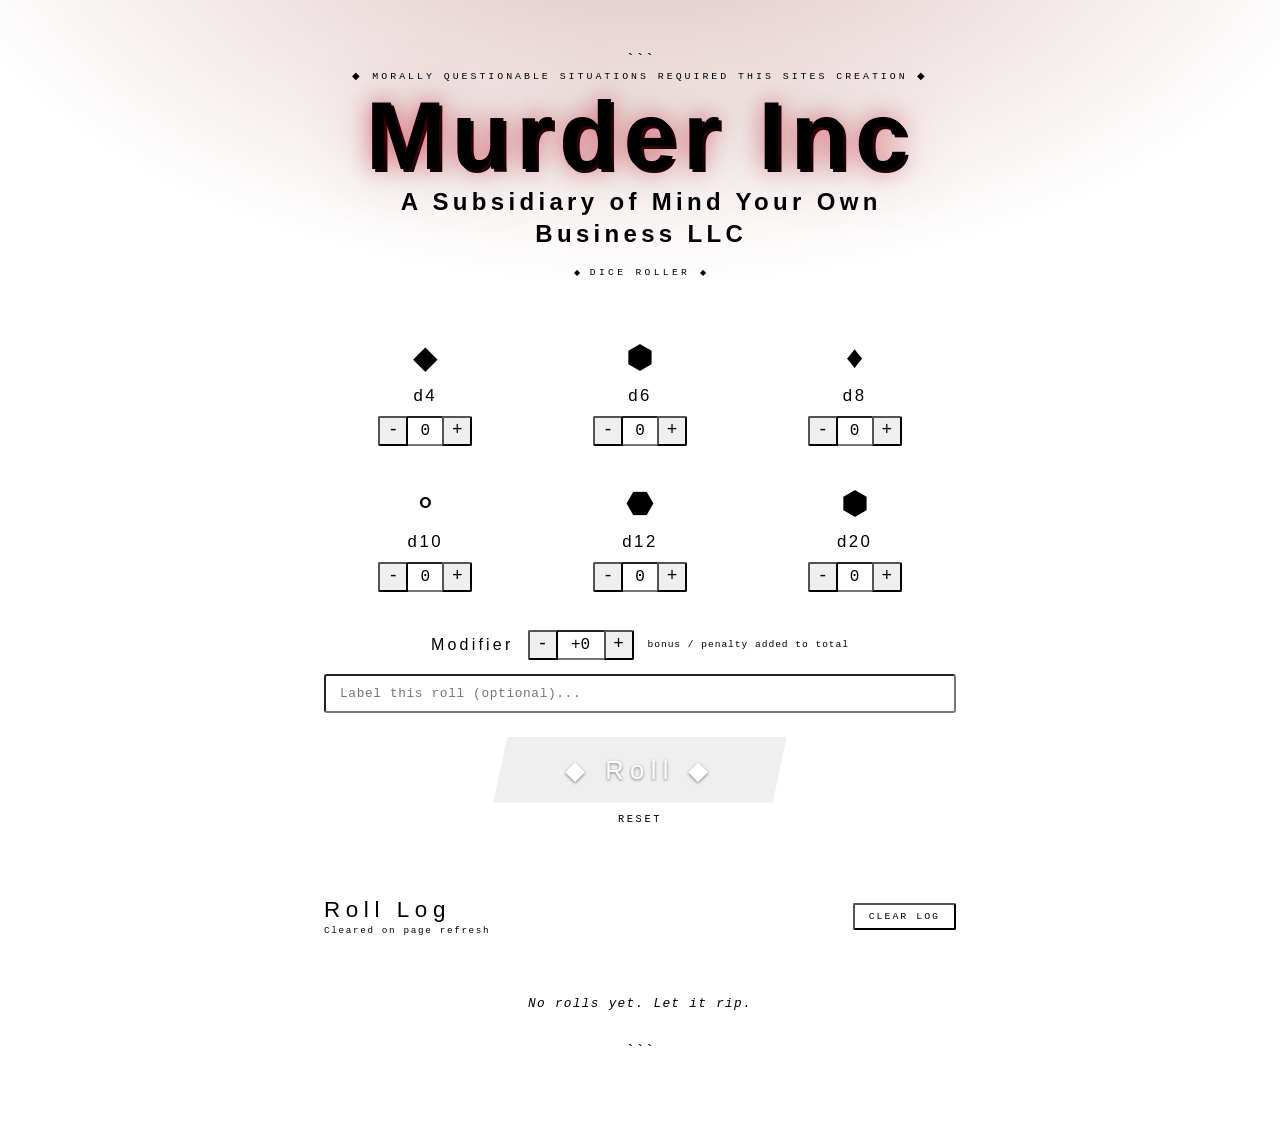
==== commit c5a6a43c: "Update index.html" ====
--- a/index.html
+++ b/index.html
@@ -1,166 +1,854 @@
 <!DOCTYPE html>
+
 <html lang="en">
 <head>
     <meta charset="UTF-8">
-    <meta name="viewport" content="width=device-width, initial-scale=1.0">
+    <meta name="viewport" content="width=device-width, initial-scale=1.0, viewport-fit=cover">
+    <meta name="theme-color" content="#080808">
+    <meta name="apple-mobile-web-app-capable" content="yes">
+    <meta name="apple-mobile-web-app-status-bar-style" content="black-translucent">
     <title>Murder Inc — Dice Roller</title>
     <link rel="preconnect" href="https://fonts.googleapis.com">
     <link href="https://fonts.googleapis.com/css2?family=Bebas+Neue&family=Share+Tech+Mono&display=swap" rel="stylesheet">
-    <link rel="stylesheet" href="css/style.css">
+    <style>
+:root {
+    --blood:    #7a0000;
+    --crimson:  #c0001a;
+    --ember:    #ff4040;
+    --gold:     #c9a84c;
+    --gold-dim: #6e5a28;
+    --ink:      #080808;
+    --shadow:   #101010;
+    --smoke:    #181818;
+    --ash:      #252525;
+    --mist:     #353535;
+    --bone:     #ddd5c8;
+    --dim:      #666;
+    --green:    #4caf50;
+    --red:      #e53935;
+}
+
+*, *::before, *::after { margin: 0; padding: 0; box-sizing: border-box; }
+
+body {
+font-family: ‘Share Tech Mono’, monospace;
+background-color: var(–ink);
+color: var(–bone);
+min-height: 100vh;
+overflow-x: hidden;
+background-image:
+radial-gradient(ellipse 80% 50% at 50% -10%, rgba(122,0,0,0.25) 0%, transparent 70%),
+repeating-linear-gradient(0deg,  transparent, transparent 49px, rgba(255,255,255,0.018) 50px),
+repeating-linear-gradient(90deg, transparent, transparent 49px, rgba(255,255,255,0.018) 50px);
+}
+
+body::after {
+content: ‘’;
+position: fixed;
+inset: 0;
+background: repeating-linear-gradient(0deg, rgba(0,0,0,0.06) 0px, rgba(0,0,0,0.06) 1px, transparent 1px, transparent 3px);
+pointer-events: none;
+z-index: 9999;
+}
+
+.wrap {
+max-width: 680px;
+margin: 0 auto;
+padding: 52px 24px 80px;
+display: flex;
+flex-direction: column;
+align-items: center;
+position: relative;
+}
+
+/* HEADER */
+.header { text-align: center; margin-bottom: 48px; animation: fadeDown 0.7s ease both; }
+
+.eyebrow {
+font-size: 0.62rem;
+letter-spacing: 0.3em;
+color: var(–gold-dim);
+text-transform: uppercase;
+margin-bottom: 10px;
+}
+
+.title {
+font-family: ‘Bebas Neue’, sans-serif;
+font-size: clamp(3rem, 11vw, 6rem);
+line-height: 0.92;
+letter-spacing: 0.06em;
+color: var(–crimson);
+text-shadow: 0 0 25px rgba(192,0,26,0.55), 0 0 70px rgba(122,0,0,0.25), 3px 3px 0 #000;
+}
+
+.title .sub {
+display: block;
+color: var(–bone);
+font-size: 0.25em;
+letter-spacing: 0.18em;
+text-shadow: none;
+padding-left: 0.1em;
+margin-top: 6px;
+line-height: 1.3;
+}
+
+.ornament { display: flex; align-items: center; justify-content: center; gap: 10px; margin-top: 18px; }
+.orn-line { height: 1px; width: 72px; background: linear-gradient(90deg, transparent, var(–gold-dim)); }
+.orn-line.right { background: linear-gradient(90deg, var(–gold-dim), transparent); }
+.orn-diamond { color: var(–gold); font-size: 0.5rem; }
+.orn-text { font-size: 0.6rem; letter-spacing: 0.35em; color: var(–gold-dim); text-transform: uppercase; }
+
+/* DICE GRID */
+.dice-grid {
+display: grid;
+grid-template-columns: repeat(3, 1fr);
+gap: 12px;
+width: 100%;
+margin-bottom: 24px;
+animation: fadeUp 0.6s 0.15s ease both;
+}
+
+.die-card {
+background: var(–shadow);
+border: 1px solid var(–ash);
+border-bottom: 2px solid var(–ash);
+border-radius: 3px;
+padding: 18px 10px 14px;
+display: flex;
+flex-direction: column;
+align-items: center;
+gap: 10px;
+transition: border-color 0.25s, box-shadow 0.25s, transform 0.15s;
+}
+
+.die-card:hover { transform: translateY(-2px); border-color: var(–mist); }
+
+.die-card.active {
+border-color: var(–crimson);
+border-bottom-color: var(–blood);
+box-shadow: 0 0 22px rgba(192,0,26,0.18), inset 0 0 30px rgba(122,0,0,0.06);
+}
+
+.die-glyph { font-size: 2rem; line-height: 1; color: var(–ash); transition: color 0.25s, filter 0.25s; user-select: none; display: inline-block; }
+.die-card.active .die-glyph { color: var(–crimson); filter: drop-shadow(0 0 6px rgba(192,0,26,0.6)); }
+.die-name { font-family: ‘Bebas Neue’, sans-serif; font-size: 1.05rem; letter-spacing: 0.15em; color: var(–dim); transition: color 0.25s; }
+.die-card.active .die-name { color: var(–bone); }
+.counter { display: flex; align-items: center; }
+
+.cnt-btn {
+width: 30px; height: 30px;
+background: var(–ash);
+border: 1px solid var(–mist);
+color: var(–bone);
+font-size: 1.1rem;
+cursor: pointer;
+display: flex; align-items: center; justify-content: center;
+transition: background 0.15s, border-color 0.15s;
+font-family: ‘Share Tech Mono’, monospace;
+line-height: 1;
+}
+
+.cnt-btn:first-child { border-radius: 2px 0 0 2px; }
+.cnt-btn:last-child  { border-radius: 0 2px 2px 0; }
+.cnt-btn:hover       { background: var(–crimson); border-color: var(–crimson); }
+
+.cnt-val {
+width: 34px; height: 30px;
+background: var(–smoke);
+border: 1px solid var(–mist);
+border-left: none; border-right: none;
+color: var(–bone);
+font-family: ‘Share Tech Mono’, monospace;
+font-size: 1rem;
+text-align: center;
+outline: none;
+}
+
+/* MODIFIER */
+.modifier-row { display: flex; align-items: center; gap: 14px; margin-bottom: 14px; animation: fadeUp 0.6s 0.2s ease both; }
+.mod-label { font-family: ‘Bebas Neue’, sans-serif; font-size: 1rem; letter-spacing: 0.2em; color: var(–gold); min-width: 80px; }
+.mod-controls { display: flex; align-items: center; }
+
+.mod-btn {
+width: 30px; height: 30px;
+background: var(–ash);
+border: 1px solid var(–mist);
+color: var(–bone);
+font-size: 1.1rem;
+cursor: pointer;
+display: flex; align-items: center; justify-content: center;
+transition: background 0.15s;
+font-family: ‘Share Tech Mono’, monospace;
+line-height: 1;
+}
+
+.mod-btn:first-child { border-radius: 2px 0 0 2px; }
+.mod-btn:last-child  { border-radius: 0 2px 2px 0; }
+.mod-btn:hover       { background: var(–gold-dim); border-color: var(–gold-dim); }
+
+.mod-val {
+width: 46px; height: 30px;
+background: var(–smoke);
+border: 1px solid var(–mist);
+border-left: none; border-right: none;
+color: var(–gold);
+font-family: ‘Share Tech Mono’, monospace;
+font-size: 1rem;
+text-align: center;
+outline: none;
+}
+
+.mod-val.positive { color: var(–green); }
+.mod-val.negative { color: var(–red); }
+.mod-hint { font-size: 0.6rem; letter-spacing: 0.1em; color: var(–dim); }
+
+/* ROLL NOTE */
+.note-row { width: 100%; margin-bottom: 24px; animation: fadeUp 0.6s 0.25s ease both; }
+
+.note-input {
+width: 100%;
+background: var(–smoke);
+border: 1px solid var(–ash);
+border-radius: 3px;
+color: var(–bone);
+font-family: ‘Share Tech Mono’, monospace;
+font-size: 0.8rem;
+padding: 10px 14px;
+outline: none;
+letter-spacing: 0.05em;
+transition: border-color 0.2s;
+}
+
+.note-input::placeholder { color: var(–dim); }
+.note-input:focus { border-color: var(–gold-dim); }
+
+/* ROLL BUTTON */
+.roll-btn-wrap {
+display: flex;
+flex-direction: column;
+align-items: center;
+gap: 10px;
+margin-bottom: 24px;
+animation: fadeUp 0.6s 0.3s ease both;
+}
+
+#rollButton {
+font-family: ‘Bebas Neue’, sans-serif;
+font-size: 1.6rem;
+letter-spacing: 0.25em;
+color: #fff;
+background: var(–blood);
+border: none;
+padding: 18px 72px;
+cursor: pointer;
+clip-path: polygon(14px 0%, 100% 0%, calc(100% - 14px) 100%, 0% 100%);
+transition: background 0.2s, box-shadow 0.2s, transform 0.1s;
+text-shadow: 0 1px 3px rgba(0,0,0,0.5);
+position: relative;
+}
+
+#rollButton:hover { background: var(–crimson); box-shadow: 0 0 30px rgba(192,0,26,0.4), 0 0 60px rgba(122,0,0,0.2); transform: scale(1.03); }
+#rollButton:active { transform: scale(0.97); }
+#rollButton.rolling { animation: btnPulse 0.55s ease; }
+
+#clearDiceBtn {
+font-size: 0.65rem;
+letter-spacing: 0.25em;
+color: var(–dim);
+background: none;
+border: none;
+cursor: pointer;
+text-transform: uppercase;
+transition: color 0.2s;
+font-family: ‘Share Tech Mono’, monospace;
+}
+
+#clearDiceBtn:hover { color: var(–gold); }
+
+/* ERROR */
+.error-msg { font-size: 0.8rem; letter-spacing: 0.15em; color: var(–gold); display: none; margin-bottom: 20px; }
+
+/* ROLL OVERLAY */
+.roll-overlay {
+display: none;
+position: fixed;
+inset: 0;
+background: rgba(8,8,8,0.92);
+z-index: 1000;
+align-items: center;
+justify-content: center;
+flex-direction: column;
+}
+
+.roll-overlay.active { display: flex; animation: overlayIn 0.15s ease both; }
+.roll-overlay-inner { text-align: center; }
+
+.overlay-dice {
+display: flex;
+gap: 16px;
+justify-content: center;
+flex-wrap: wrap;
+margin-bottom: 32px;
+min-height: 80px;
+align-items: center;
+}
+
+.overlay-die {
+font-family: ‘Bebas Neue’, sans-serif;
+font-size: 2.8rem;
+color: var(–crimson);
+min-width: 60px;
+text-align: center;
+animation: dieFlip 0.12s ease infinite;
+text-shadow: 0 0 20px rgba(192,0,26,0.7);
+}
+
+.overlay-total {
+font-family: ‘Bebas Neue’, sans-serif;
+font-size: clamp(5rem, 20vw, 10rem);
+color: var(–ember);
+line-height: 1;
+text-shadow: 0 0 40px rgba(255,64,64,0.6), 0 0 100px rgba(192,0,26,0.3);
+opacity: 0;
+transform: scale(0.5);
+transition: opacity 0.3s ease, transform 0.3s cubic-bezier(0.22,1,0.36,1);
+}
+
+.overlay-total.slam { opacity: 1; transform: scale(1); }
+
+/* RESULTS */
+#results { width: 100%; margin-bottom: 48px; }
+
+.result-total {
+background: var(–shadow);
+border: 1px solid var(–ash);
+border-top: 3px solid var(–crimson);
+padding: 24px;
+text-align: center;
+margin-bottom: 10px;
+position: relative;
+overflow: hidden;
+animation: resultReveal 0.4s cubic-bezier(0.22,1,0.36,1) both;
+}
+
+.result-total::before {
+content: ‘’;
+position: absolute;
+inset: 0;
+background: radial-gradient(ellipse at 50% -20%, rgba(192,0,26,0.1) 0%, transparent 70%);
+pointer-events: none;
+}
+
+.result-label { font-size: 0.6rem; letter-spacing: 0.45em; color: var(–dim); text-transform: uppercase; margin-bottom: 4px; }
+.result-note  { font-size: 0.75rem; letter-spacing: 0.15em; color: var(–gold); margin-bottom: 6px; font-style: italic; }
+.result-number { font-family: ‘Bebas Neue’, sans-serif; font-size: clamp(4rem, 16vw, 8rem); line-height: 1; color: var(–ember); text-shadow: 0 0 30px rgba(255,64,64,0.4); }
+.result-modifier { font-size: 0.8rem; letter-spacing: 0.2em; margin-top: 4px; }
+.result-modifier.positive { color: var(–green); }
+.result-modifier.negative { color: var(–red); }
+.result-meta { font-size: 0.62rem; letter-spacing: 0.2em; color: var(–dim); margin-top: 6px; }
+
+.breakdown-row {
+background: var(–shadow);
+border: 1px solid var(–ash);
+border-top: none;
+padding: 10px 18px;
+display: flex;
+align-items: center;
+gap: 14px;
+animation: resultReveal 0.35s ease both;
+}
+
+.bd-die { font-family: ‘Bebas Neue’, sans-serif; font-size: 1rem; letter-spacing: 0.1em; color: var(–gold); min-width: 38px; }
+.bd-pips { display: flex; flex-wrap: wrap; gap: 5px; flex: 1; }
+.pip { font-size: 0.78rem; background: var(–ash); border: 1px solid var(–mist); border-radius: 2px; padding: 2px 8px; color: var(–bone); }
+.pip.is-max { border-color: var(–gold); color: var(–gold); background: rgba(201,168,76,0.08); }
+.pip.is-min { color: #3d3d3d; border-color: #1e1e1e; }
+.bd-sub { font-size: 0.72rem; color: var(–dim); min-width: 42px; text-align: right; }
+
+/* LOG */
+.log-section { width: 100%; animation: fadeUp 0.6s 0.4s ease both; }
+
+.log-header {
+display: flex;
+align-items: center;
+justify-content: space-between;
+margin-bottom: 16px;
+padding-bottom: 12px;
+border-bottom: 1px solid var(–ash);
+}
+
+.log-title { font-family: ‘Bebas Neue’, sans-serif; font-size: 1.4rem; letter-spacing: 0.25em; color: var(–gold); }
+.log-title-sub { font-size: 0.58rem; letter-spacing: 0.18em; color: var(–dim); margin-top: 2px; }
+
+#clearLogBtn {
+font-size: 0.62rem;
+letter-spacing: 0.2em;
+text-transform: uppercase;
+color: var(–dim);
+background: none;
+border: 1px solid var(–ash);
+padding: 6px 14px;
+cursor: pointer;
+border-radius: 2px;
+transition: color 0.2s, border-color 0.2s;
+font-family: ‘Share Tech Mono’, monospace;
+}
+
+#clearLogBtn:hover { color: var(–ember); border-color: var(–crimson); }
+
+.stats-bar { display: none; width: 100%; margin-bottom: 16px; border: 1px solid var(–ash); border-radius: 3px; overflow: hidden; }
+.stat-cell { flex: 1; padding: 10px 8px; background: var(–shadow); text-align: center; border-right: 1px solid var(–ash); }
+.stat-cell:last-child { border-right: none; }
+.stat-val { font-family: ‘Bebas Neue’, sans-serif; font-size: 1.45rem; color: var(–gold); line-height: 1; }
+.stat-lbl { font-size: 0.55rem; letter-spacing: 0.2em; color: var(–dim); text-transform: uppercase; margin-top: 3px; }
+#log-empty { font-size: 0.8rem; color: var(–dim); letter-spacing: 0.1em; text-align: center; padding: 32px 0; font-style: italic; }
+#log-list  { list-style: none; display: flex; flex-direction: column; gap: 6px; }
+
+.log-entry {
+background: var(–shadow);
+border: 1px solid var(–ash);
+border-left: 3px solid var(–blood);
+border-radius: 0 3px 3px 0;
+padding: 12px 16px;
+display: grid;
+grid-template-columns: 32px 1fr auto;
+align-items: start;
+gap: 12px;
+animation: logSlide 0.3s cubic-bezier(0.22,1,0.36,1) both;
+transition: border-left-color 0.2s, background 0.2s;
+}
+
+.log-entry:hover       { background: #141414; border-left-color: var(–crimson); }
+.log-entry:first-child { border-left-color: var(–crimson); }
+.log-num { font-size: 0.62rem; color: var(–dim); padding-top: 4px; }
+.log-total-line { display: flex; align-items: baseline; gap: 8px; margin-bottom: 2px; flex-wrap: wrap; }
+.log-score { font-family: ‘Bebas Neue’, sans-serif; font-size: 1.9rem; line-height: 1; color: var(–ember); }
+.log-entry:first-child .log-score { color: var(–gold); text-shadow: 0 0 20px rgba(201,168,76,0.3); }
+.log-desc { font-size: 0.68rem; color: var(–dim); }
+.log-note { font-size: 0.68rem; color: var(–gold-dim); font-style: italic; letter-spacing: 0.05em; margin-bottom: 3px; }
+.log-mod  { font-size: 0.65rem; letter-spacing: 0.05em; }
+.log-mod.positive { color: var(–green); }
+.log-mod.negative { color: var(–red); }
+.log-pips { font-size: 0.65rem; color: #464646; }
+.log-pips .pl { color: var(–gold-dim); }
+.log-time { font-size: 0.62rem; color: #333; white-space: nowrap; padding-top: 4px; }
+
+/* ANIMATIONS */
+@keyframes fadeDown    { from { opacity:0; transform:translateY(-20px); } to { opacity:1; transform:translateY(0); } }
+@keyframes fadeUp      { from { opacity:0; transform:translateY(16px);  } to { opacity:1; transform:translateY(0); } }
+@keyframes btnPulse    { 0%{box-shadow:0 0 0 rgba(192,0,26,0);} 50%{box-shadow:0 0 55px rgba(192,0,26,0.65);} 100%{box-shadow:0 0 0 rgba(192,0,26,0);} }
+@keyframes resultReveal{ from{opacity:0;transform:scale(0.97) translateY(8px);} to{opacity:1;transform:scale(1) translateY(0);} }
+@keyframes logSlide    { from{opacity:0;transform:translateX(-14px);} to{opacity:1;transform:translateX(0);} }
+@keyframes overlayIn   { from{opacity:0;} to{opacity:1;} }
+@keyframes dieFlip     { 0%{transform:scale(1) rotateY(0deg);} 50%{transform:scale(1.15) rotateY(90deg);} 100%{transform:scale(1) rotateY(180deg);} }
+@keyframes diceShake   { 0%{transform:rotate(0deg) translate(0,0);} 15%{transform:rotate(-9deg) translate(-3px,2px);} 30%{transform:rotate(7deg) translate(3px,-2px);} 45%{transform:rotate(-11deg) translate(-2px,3px);} 60%{transform:rotate(8deg) translate(2px,-1px);} 75%{transform:rotate(-4deg) translate(-1px,2px);} 90%{transform:rotate(3deg) translate(1px,-1px);} 100%{transform:rotate(0deg) translate(0,0);} }
+.die-card.shaking .die-glyph { animation: diceShake 0.45s ease; }
+
+/* MOBILE */
+@media (max-width: 600px) {
+.wrap { padding: 32px 16px 120px; }
+.header { margin-bottom: 32px; }
+.eyebrow { font-size: 0.5rem; letter-spacing: 0.15em; }
+.orn-line { width: 40px; }
+.dice-grid { grid-template-columns: repeat(2, 1fr); gap: 10px; margin-bottom: 20px; }
+.die-card { padding: 16px 8px 14px; gap: 8px; }
+.cnt-btn { width: 38px; height: 38px; font-size: 1.3rem; }
+.cnt-val { width: 38px; height: 38px; font-size: 1rem; }
+.modifier-row { flex-wrap: wrap; gap: 10px; justify-content: center; text-align: center; }
+.mod-hint { width: 100%; text-align: center; font-size: 0.58rem; }
+.mod-btn { width: 38px; height: 38px; font-size: 1.3rem; }
+.mod-val { width: 52px; height: 38px; font-size: 1rem; }
+.note-input { font-size: 0.9rem; padding: 12px 14px; }
+.roll-btn-wrap { position: fixed; bottom: 0; left: 0; right: 0; margin: 0; padding: 12px 20px 20px; background: linear-gradient(to top, var(–ink) 70%, transparent); z-index: 100; gap: 8px; }
+#rollButton { width: 100%; font-size: 1.8rem; padding: 18px 20px; clip-path: none; border-radius: 3px; -webkit-tap-highlight-color: transparent; }
+#rollButton:active { transform: scale(0.97); background: var(–crimson); }
+#clearDiceBtn { font-size: 0.7rem; }
+.result-total { padding: 18px 16px; }
+.breakdown-row { padding: 10px 12px; gap: 8px; }
+.log-entry { grid-template-columns: 1fr auto; gap: 8px; padding: 10px 12px; }
+.log-num { display: none; }
+.log-score { font-size: 1.6rem; }
+.stats-bar { flex-wrap: wrap; }
+.stat-cell { min-width: 50%; border-bottom: 1px solid var(–ash); }
+.stat-cell:nth-child(odd)       { border-right: 1px solid var(–ash); }
+.stat-cell:nth-child(even)      { border-right: none; }
+.stat-cell:nth-last-child(-n+2) { border-bottom: none; }
+.overlay-die { font-size: 2rem; min-width: 44px; }
+}
+
+@media (max-width: 380px) {
+.title { font-size: clamp(2.5rem, 15vw, 4rem); }
+.pip { font-size: 0.72rem; padding: 2px 6px; }
+}
+
+@media (max-width: 600px) {
+input, select, textarea { font-size: 16px !important; }
+}
+
+@media (hover: none) {
+.die-card:hover { transform: none; border-color: var(–ash); }
+.die-card.active:hover { border-color: var(–crimson); }
+.cnt-btn:hover { background: var(–ash); border-color: var(–mist); }
+.mod-btn:hover { background: var(–ash); border-color: var(–mist); }
+#rollButton:hover { background: var(–blood); box-shadow: none; transform: none; }
+.cnt-btn:active  { background: var(–crimson); border-color: var(–crimson); }
+.mod-btn:active  { background: var(–gold-dim); border-color: var(–gold-dim); }
+#clearLogBtn:active { color: var(–ember); border-color: var(–crimson); }
+}
+</style>
+
 </head>
 <body>
 <div class="wrap">
 
-    <!-- HEADER -->
-    <header class="header">
-        <p class="eyebrow">&#9670; Morally Questionable Choices &#9670;</p>
-        <h1 class="title">Murder<span class="sub">Inc</span></h1>
-        <div class="ornament">
-            <div class="orn-line"></div>
-            <span class="orn-diamond">&#9670;</span>
-            <span class="orn-text">Dice Roller</span>
-            <span class="orn-diamond">&#9670;</span>
-            <div class="orn-line right"></div>
+```
+<header class="header">
+    <p class="eyebrow">&#9670; Morally Questionable Situations Required this Sites Creation &#9670;</p>
+    <h1 class="title">Murder Inc<span class="sub">A Subsidiary of Mind Your Own Business LLC</span></h1>
+    <div class="ornament">
+        <div class="orn-line"></div>
+        <span class="orn-diamond">&#9670;</span>
+        <span class="orn-text">Dice Roller</span>
+        <span class="orn-diamond">&#9670;</span>
+        <div class="orn-line right"></div>
+    </div>
+</header>
+
+<div class="dice-grid" id="diceGrid">
+    <div class="die-card" id="card-4">
+        <div class="die-glyph">&#9670;</div>
+        <div class="die-name">d4</div>
+        <div class="counter">
+            <button class="cnt-btn" data-side="4" data-delta="-1">-</button>
+            <input class="cnt-val" id="cnt-4" value="0" readonly>
+            <button class="cnt-btn" data-side="4" data-delta="1">+</button>
         </div>
-    </header>
-
-    <!-- DICE GRID -->
-    <div class="dice-grid" id="diceGrid">
-
-        <div class="die-card" id="card-4">
-            <div class="die-glyph">&#9670;</div>
-            <div class="die-name">d4</div>
-            <div class="counter">
-                <button class="cnt-btn" data-side="4" data-delta="-1">-</button>
-                <input class="cnt-val" id="cnt-4" value="0" readonly>
-                <button class="cnt-btn" data-side="4" data-delta="1">+</button>
-            </div>
+    </div>
+    <div class="die-card" id="card-6">
+        <div class="die-glyph">&#11042;</div>
+        <div class="die-name">d6</div>
+        <div class="counter">
+            <button class="cnt-btn" data-side="6" data-delta="-1">-</button>
+            <input class="cnt-val" id="cnt-6" value="0" readonly>
+            <button class="cnt-btn" data-side="6" data-delta="1">+</button>
         </div>
-
-        <div class="die-card" id="card-6">
-            <div class="die-glyph">&#11042;</div>
-            <div class="die-name">d6</div>
-            <div class="counter">
-                <button class="cnt-btn" data-side="6" data-delta="-1">-</button>
-                <input class="cnt-val" id="cnt-6" value="0" readonly>
-                <button class="cnt-btn" data-side="6" data-delta="1">+</button>
-            </div>
+    </div>
+    <div class="die-card" id="card-8">
+        <div class="die-glyph">&#9830;</div>
+        <div class="die-name">d8</div>
+        <div class="counter">
+            <button class="cnt-btn" data-side="8" data-delta="-1">-</button>
+            <input class="cnt-val" id="cnt-8" value="0" readonly>
+            <button class="cnt-btn" data-side="8" data-delta="1">+</button>
         </div>
-
-        <div class="die-card" id="card-8">
-            <div class="die-glyph">&#9830;</div>
-            <div class="die-name">d8</div>
-            <div class="counter">
-                <button class="cnt-btn" data-side="8" data-delta="-1">-</button>
-                <input class="cnt-val" id="cnt-8" value="0" readonly>
-                <button class="cnt-btn" data-side="8" data-delta="1">+</button>
-            </div>
+    </div>
+    <div class="die-card" id="card-10">
+        <div class="die-glyph">&#9900;</div>
+        <div class="die-name">d10</div>
+        <div class="counter">
+            <button class="cnt-btn" data-side="10" data-delta="-1">-</button>
+            <input class="cnt-val" id="cnt-10" value="0" readonly>
+            <button class="cnt-btn" data-side="10" data-delta="1">+</button>
         </div>
-
-        <div class="die-card" id="card-10">
-            <div class="die-glyph">&#9900;</div>
-            <div class="die-name">d10</div>
-            <div class="counter">
-                <button class="cnt-btn" data-side="10" data-delta="-1">-</button>
-                <input class="cnt-val" id="cnt-10" value="0" readonly>
-                <button class="cnt-btn" data-side="10" data-delta="1">+</button>
-            </div>
+    </div>
+    <div class="die-card" id="card-12">
+        <div class="die-glyph">&#11043;</div>
+        <div class="die-name">d12</div>
+        <div class="counter">
+            <button class="cnt-btn" data-side="12" data-delta="-1">-</button>
+            <input class="cnt-val" id="cnt-12" value="0" readonly>
+            <button class="cnt-btn" data-side="12" data-delta="1">+</button>
         </div>
-
-        <div class="die-card" id="card-12">
-            <div class="die-glyph">&#11043;</div>
-            <div class="die-name">d12</div>
-            <div class="counter">
-                <button class="cnt-btn" data-side="12" data-delta="-1">-</button>
-                <input class="cnt-val" id="cnt-12" value="0" readonly>
-                <button class="cnt-btn" data-side="12" data-delta="1">+</button>
-            </div>
+    </div>
+    <div class="die-card" id="card-20">
+        <div class="die-glyph">&#11042;</div>
+        <div class="die-name">d20</div>
+        <div class="counter">
+            <button class="cnt-btn" data-side="20" data-delta="-1">-</button>
+            <input class="cnt-val" id="cnt-20" value="0" readonly>
+            <button class="cnt-btn" data-side="20" data-delta="1">+</button>
         </div>
-
-        <div class="die-card" id="card-20">
-            <div class="die-glyph">&#11042;</div>
-            <div class="die-name">d20</div>
-            <div class="counter">
-                <button class="cnt-btn" data-side="20" data-delta="-1">-</button>
-                <input class="cnt-val" id="cnt-20" value="0" readonly>
-                <button class="cnt-btn" data-side="20" data-delta="1">+</button>
-            </div>
+    </div>
+</div>
+
+<div class="modifier-row">
+    <label class="mod-label" for="modifier">Modifier</label>
+    <div class="mod-controls">
+        <button class="mod-btn" id="modDown">-</button>
+        <input class="mod-val" id="modifier" value="+0" readonly>
+        <button class="mod-btn" id="modUp">+</button>
+    </div>
+    <span class="mod-hint">bonus / penalty added to total</span>
+</div>
+
+<div class="note-row">
+    <input class="note-input" id="rollNote" type="text" maxlength="60" placeholder="Label this roll (optional)...">
+</div>
+
+<div class="roll-btn-wrap">
+    <button id="rollButton">&#9670; Roll &#9670;</button>
+    <button id="clearDiceBtn">Reset</button>
+</div>
+
+<p class="error-msg" id="error">&#9670; Select at least one die to roll &#9670;</p>
+
+<div class="roll-overlay" id="rollOverlay">
+    <div class="roll-overlay-inner">
+        <div class="overlay-dice" id="overlayDice"></div>
+        <div class="overlay-total" id="overlayTotal"></div>
+    </div>
+</div>
+
+<div id="results"></div>
+
+<section class="log-section">
+    <div class="log-header">
+        <div>
+            <div class="log-title">Roll Log</div>
+            <div class="log-title-sub">Cleared on page refresh</div>
         </div>
-
-    </div>
-
-    <!-- MODIFIER -->
-    <div class="modifier-row">
-        <label class="mod-label" for="modifier">Modifier</label>
-        <div class="mod-controls">
-            <button class="mod-btn" id="modDown">-</button>
-            <input class="mod-val" id="modifier" value="0" readonly>
-            <button class="mod-btn" id="modUp">+</button>
-        </div>
-        <span class="mod-hint">bonus / penalty added to total</span>
-    </div>
-
-    <!-- ROLL NOTE -->
-    <div class="note-row">
-        <input class="note-input" id="rollNote" type="text" maxlength="60" placeholder="Label this roll (optional)...">
-    </div>
-
-    <!-- ROLL BUTTON -->
-    <div class="roll-btn-wrap">
-        <button id="rollButton">&#9670; Roll &#9670;</button>
-        <button id="clearDiceBtn">Reset</button>
-    </div>
-
-    <!-- ERROR -->
-    <p class="error-msg" id="error">&#9670; Select at least one die to roll &#9670;</p>
-
-    <!-- ROLLING ANIMATION OVERLAY -->
-    <div class="roll-overlay" id="rollOverlay">
-        <div class="roll-overlay-inner">
-            <div class="overlay-dice" id="overlayDice"></div>
-            <div class="overlay-total" id="overlayTotal">...</div>
-        </div>
-    </div>
-
-    <!-- RESULTS -->
-    <div id="results"></div>
-
-    <!-- LOG -->
-    <section class="log-section">
-        <div class="log-header">
-            <div>
-                <div class="log-title">Roll Log</div>
-                <div class="log-title-sub">Cleared on page refresh</div>
-            </div>
-            <button id="clearLogBtn">Clear log</button>
-        </div>
-
-        <div class="stats-bar" id="statsBar">
-            <div class="stat-cell">
-                <div class="stat-val" id="statRolls">0</div>
-                <div class="stat-lbl">Rolls</div>
-            </div>
-            <div class="stat-cell">
-                <div class="stat-val" id="statTotal">0</div>
-                <div class="stat-lbl">Grand Total</div>
-            </div>
-            <div class="stat-cell">
-                <div class="stat-val" id="statHigh">—</div>
-                <div class="stat-lbl">Best Roll</div>
-            </div>
-            <div class="stat-cell">
-                <div class="stat-val" id="statAvg">—</div>
-                <div class="stat-lbl">Average</div>
-            </div>
-        </div>
-
-        <p id="log-empty">No rolls yet. Let it rip.</p>
-        <ul id="log-list"></ul>
-    </section>
+        <button id="clearLogBtn">Clear log</button>
+    </div>
+    <div class="stats-bar" id="statsBar">
+        <div class="stat-cell"><div class="stat-val" id="statRolls">0</div><div class="stat-lbl">Rolls</div></div>
+        <div class="stat-cell"><div class="stat-val" id="statTotal">0</div><div class="stat-lbl">Grand Total</div></div>
+        <div class="stat-cell"><div class="stat-val" id="statHigh">-</div><div class="stat-lbl">Best Roll</div></div>
+        <div class="stat-cell"><div class="stat-val" id="statAvg">-</div><div class="stat-lbl">Average</div></div>
+    </div>
+    <p id="log-empty">No rolls yet. Let it rip.</p>
+    <ul id="log-list"></ul>
+</section>
+```
 
 </div>
-
-<script src="js/sound.js"></script>
-<script src="js/app.js"></script>
+<script>
+var MurderSound = (function () {
+    var ctx = null;
+    function getCtx() {
+        if (!ctx) { try { ctx = new (window.AudioContext || window.webkitAudioContext)(); } catch (e) { return null; } }
+        if (ctx.state === 'suspended') { ctx.resume(); }
+        return ctx;
+    }
+    function playTone(freq, type, gainVal, duration) {
+        var c = getCtx(); if (!c) return;
+        var osc = c.createOscillator(); var gain = c.createGain();
+        osc.connect(gain); gain.connect(c.destination);
+        osc.type = type || 'sine';
+        osc.frequency.setValueAtTime(freq, c.currentTime);
+        gain.gain.setValueAtTime(gainVal, c.currentTime);
+        gain.gain.exponentialRampToValueAtTime(0.0001, c.currentTime + duration);
+        osc.start(c.currentTime); osc.stop(c.currentTime + duration);
+    }
+    function playRattle() {
+        var c = getCtx(); if (!c) return;
+        for (var i = 0; i < 10; i++) {
+            (function(i) { setTimeout(function() {
+                var bufSize = c.sampleRate * 0.04;
+                var buf = c.createBuffer(1, bufSize, c.sampleRate);
+                var data = buf.getChannelData(0);
+                for (var j = 0; j < bufSize; j++) { data[j] = (Math.random() * 2 - 1) * 0.4; }
+                var src = c.createBufferSource(); var filter = c.createBiquadFilter(); var gain = c.createGain();
+                src.buffer = buf; filter.type = 'bandpass'; filter.frequency.value = 800 + Math.random() * 1200; filter.Q.value = 0.8;
+                gain.gain.setValueAtTime(0.35, c.currentTime); gain.gain.exponentialRampToValueAtTime(0.0001, c.currentTime + 0.06);
+                src.connect(filter); filter.connect(gain); gain.connect(c.destination); src.start();
+            }, i * 45); }(i));
+        }
+    }
+    function playImpact() {
+        var c = getCtx(); if (!c) return;
+        var osc1 = c.createOscillator(); var gain1 = c.createGain();
+        osc1.type = 'sine'; osc1.frequency.setValueAtTime(120, c.currentTime); osc1.frequency.exponentialRampToValueAtTime(40, c.currentTime + 0.25);
+        gain1.gain.setValueAtTime(0.8, c.currentTime); gain1.gain.exponentialRampToValueAtTime(0.0001, c.currentTime + 0.3);
+        osc1.connect(gain1); gain1.connect(c.destination); osc1.start(c.currentTime); osc1.stop(c.currentTime + 0.3);
+        playTone(280, 'square', 0.25, 0.05);
+    }
+    function playHighRoll() {
+        var c = getCtx(); if (!c) return;
+        [523,659,784,1047].forEach(function(f,i) { setTimeout(function() { playTone(f,'sine',0.18,0.3); }, i*70); });
+    }
+    function playLowRoll() {
+        var c = getCtx(); if (!c) return;
+        playTone(220,'sawtooth',0.12,0.4); setTimeout(function() { playTone(196,'sawtooth',0.10,0.35); }, 80);
+    }
+    function playClick() { var c = getCtx(); if (!c) return; playTone(600,'square',0.06,0.04); }
+    function playClear() { var c = getCtx(); if (!c) return; playTone(300,'sine',0.08,0.15); setTimeout(function() { playTone(200,'sine',0.05,0.12); }, 60); }
+    return { rattle: playRattle, impact: playImpact, highRoll: playHighRoll, lowRoll: playLowRoll, click: playClick, clear: playClear };
+}());
+
+var SIDES = [4, 6, 8, 10, 12, 20];
+var counts = { 4:0, 6:0, 8:0, 10:0, 12:0, 20:0 };
+var modifier = 0;
+var rollHistory = [];
+var rollCount = 0;
+var sessionTotal = 0;
+var sessionHigh = null;
+
+function el(id) { return document.getElementById(id); }
+function randomInt(max) { return Math.floor(Math.random() * max) + 1; }
+
+el(‘diceGrid’).addEventListener(‘click’, function(e) {
+var btn = e.target.closest(’.cnt-btn’);
+if (!btn) return;
+var side  = parseInt(btn.getAttribute(‘data-side’), 10);
+var delta = parseInt(btn.getAttribute(‘data-delta’), 10);
+counts[side] = Math.max(0, counts[side] + delta);
+el(‘cnt-’ + side).value = counts[side];
+el(‘card-’ + side).classList.toggle(‘active’, counts[side] > 0);
+el(‘error’).style.display = ‘none’;
+MurderSound.click();
+});
+
+el(‘modDown’).addEventListener(‘click’, function() { modifier–; updateModDisplay(); MurderSound.click(); });
+el(‘modUp’).addEventListener(‘click’,   function() { modifier++; updateModDisplay(); MurderSound.click(); });
+
+function updateModDisplay() {
+var input = el(‘modifier’);
+input.value = modifier >= 0 ? ‘+’ + modifier : String(modifier);
+input.className = ‘mod-val’ + (modifier > 0 ? ’ positive’ : modifier < 0 ? ’ negative’ : ‘’);
+}
+
+el(‘clearDiceBtn’).addEventListener(‘click’, function() {
+SIDES.forEach(function(s) { counts[s] = 0; el(‘cnt-’+s).value = 0; el(‘card-’+s).classList.remove(‘active’); });
+modifier = 0; updateModDisplay();
+el(‘rollNote’).value = ‘’; el(‘results’).innerHTML = ‘’; el(‘error’).style.display = ‘none’;
+MurderSound.clear();
+});
+
+el(‘rollButton’).addEventListener(‘click’, doRoll);
+
+function doRoll() {
+var anySelected = SIDES.some(function(s) { return counts[s] > 0; });
+if (!anySelected) {
+var errorEl = el(‘error’); errorEl.style.display = ‘block’; errorEl.style.animation = ‘none’;
+setTimeout(function() { errorEl.style.animation = ‘’; }, 10); return;
+}
+el(‘error’).style.display = ‘none’;
+SIDES.forEach(function(s) {
+if (counts[s] > 0) {
+var card = el(‘card-’+s); card.classList.remove(‘shaking’); void card.offsetWidth;
+card.classList.add(‘shaking’); setTimeout(function() { card.classList.remove(‘shaking’); }, 500);
+}
+});
+var rollBtn = el(‘rollButton’); rollBtn.classList.remove(‘rolling’); void rollBtn.offsetWidth;
+rollBtn.classList.add(‘rolling’); setTimeout(function() { rollBtn.classList.remove(‘rolling’); }, 600);
+MurderSound.rattle();
+showOverlay();
+}
+
+function showOverlay() {
+var overlay = el(‘rollOverlay’); var diceEl = el(‘overlayDice’); var totalEl = el(‘overlayTotal’);
+totalEl.classList.remove(‘slam’); totalEl.textContent = ‘’; diceEl.innerHTML = ‘’;
+overlay.classList.add(‘active’);
+var dieEls = [];
+SIDES.forEach(function(s) {
+if (counts[s] > 0) {
+for (var i = 0; i < counts[s]; i++) {
+var d = document.createElement(‘div’); d.className = ‘overlay-die’; d.textContent = randomInt(s);
+diceEl.appendChild(d); dieEls.push({ el: d, sides: s });
+}
+}
+});
+var scrambleInterval = setInterval(function() { dieEls.forEach(function(d) { d.el.textContent = randomInt(d.sides); }); }, 80);
+setTimeout(function() {
+clearInterval(scrambleInterval);
+var result = compute(); var idx = 0;
+result.breakdown.forEach(function(b) {
+b.rolls.forEach(function(r) {
+if (dieEls[idx]) { dieEls[idx].el.textContent = r; dieEls[idx].el.style.animation = ‘none’; dieEls[idx].el.style.color = r === b.sides ? ‘#c9a84c’ : r === 1 ? ‘#555’ : ‘#c0001a’; }
+idx++;
+});
+});
+var displayTotal = result.grandTotal + modifier;
+totalEl.textContent = displayTotal;
+setTimeout(function() { totalEl.classList.add(‘slam’); }, 30);
+MurderSound.impact();
+var maxPossible = SIDES.reduce(function(acc,s) { return acc + counts[s]*s; }, 0);
+var ratio = result.grandTotal / maxPossible;
+if (ratio >= 0.75)      { setTimeout(function() { MurderSound.highRoll(); }, 150); }
+else if (ratio <= 0.25) { setTimeout(function() { MurderSound.lowRoll();  }, 150); }
+setTimeout(function() {
+overlay.classList.remove(‘active’); totalEl.classList.remove(‘slam’);
+renderResults(result.grandTotal, result.breakdown); addToLog(result.grandTotal, result.breakdown);
+}, 1000);
+}, 650);
+}
+
+function compute() {
+var grandTotal = 0; var breakdown = [];
+SIDES.forEach(function(s) {
+var n = counts[s];
+if (n > 0) {
+var rolls = []; for (var i = 0; i < n; i++) { rolls.push(randomInt(s)); }
+var sub = rolls.reduce(function(a,b) { return a+b; }, 0);
+grandTotal += sub; breakdown.push({ sides:s, label:‘d’+s, rolls:rolls, sub:sub });
+}
+});
+return { grandTotal: grandTotal, breakdown: breakdown };
+}
+
+function renderResults(total, breakdown) {
+var displayTotal = total + modifier;
+var totalDice = breakdown.reduce(function(a,b) { return a+b.rolls.length; }, 0);
+var diceDesc  = breakdown.map(function(b) { return b.rolls.length+b.label; }).join(’ + ‘);
+var note = el(‘rollNote’).value.trim();
+var modText = ‘’, modClass = ‘’;
+if (modifier > 0)      { modText = ‘modifier +’+modifier+’ = ‘+displayTotal; modClass = ‘positive’; }
+else if (modifier < 0) { modText = ‘modifier ‘+modifier+’ = ‘+displayTotal;  modClass = ‘negative’; }
+var html = ‘<div class="result-total"><div class="result-label">Total</div>’
++ (note ? ‘<div class="result-note">’+note+’</div>’ : ‘’)
++ ‘<div class="result-number">’+displayTotal+’</div>’
++ (modText ? ‘<div class="result-modifier '+modClass+'">’+modText+’</div>’ : ‘’)
++ ‘<div class="result-meta">’+diceDesc+’ — ‘+totalDice+(totalDice===1?’ die’:’ dice’)+’</div></div>’;
+breakdown.forEach(function(b) {
+var pips = b.rolls.map(function(r) {
+var cls = r===b.sides?‘pip is-max’:r===1?‘pip is-min’:‘pip’;
+return ‘<span class="'+cls+'">’+r+’</span>’;
+}).join(’’);
+html += ‘<div class="breakdown-row"><span class="bd-die">’+b.label+’</span><div class="bd-pips">’+pips+’</div><span class="bd-sub">= ‘+b.sub+’</span></div>’;
+});
+el(‘results’).innerHTML = html;
+}
+
+function addToLog(total, breakdown) {
+rollCount++;
+var displayTotal = total + modifier;
+sessionTotal += displayTotal;
+if (sessionHigh === null || displayTotal > sessionHigh) sessionHigh = displayTotal;
+var timeStr  = new Date().toLocaleTimeString([], { hour:‘2-digit’, minute:‘2-digit’, second:‘2-digit’ });
+var diceDesc = breakdown.map(function(b) { return b.rolls.length+b.label; }).join(’+’);
+var note     = el(‘rollNote’).value.trim();
+var modText  = ‘’, modClass = ‘’;
+if (modifier > 0)      { modText = ‘+’+modifier;      modClass = ‘positive’; }
+else if (modifier < 0) { modText = String(modifier);  modClass = ‘negative’; }
+var pipStr = breakdown.map(function(b) { return ‘<span class="pl">’+b.label+’:</span> ‘+b.rolls.join(’, ‘); }).join(’  |  ’);
+rollHistory.unshift({ number:rollCount, displayTotal:displayTotal, diceDesc:diceDesc, note:note, modText:modText, modClass:modClass, pipStr:pipStr, timeStr:timeStr });
+renderLog(); updateStats();
+}
+
+function renderLog() {
+var list = el(‘log-list’); var empty = el(‘log-empty’);
+if (rollHistory.length === 0) { empty.style.display = ‘block’; list.innerHTML = ‘’; return; }
+empty.style.display = ‘none’;
+list.innerHTML = rollHistory.map(function(e) {
+var noteHtml = e.note    ? ‘<div class="log-note">’+e.note+’</div>’ : ‘’;
+var modHtml  = e.modText ? ‘<span class="log-mod '+e.modClass+'">(’+e.modText+’)</span>’ : ‘’;
+return ‘<li class="log-entry"><div class="log-num">#’+e.number+’</div><div class="log-body">’+noteHtml+’<div class="log-total-line"><span class="log-score">’+e.displayTotal+’</span><span class="log-desc">’+e.diceDesc+’</span>’+modHtml+’</div><div class="log-pips">’+e.pipStr+’</div></div><div class="log-time">’+e.timeStr+’</div></li>’;
+}).join(’’);
+}
+
+function updateStats() {
+el(‘statsBar’).style.display = ‘flex’;
+el(‘statRolls’).textContent = rollCount;
+el(‘statTotal’).textContent = sessionTotal;
+el(‘statHigh’).textContent  = sessionHigh;
+el(‘statAvg’).textContent   = (sessionTotal / rollCount).toFixed(1);
+}
+
+el(‘clearLogBtn’).addEventListener(‘click’, function() {
+rollHistory.length = 0; rollCount = 0; sessionTotal = 0; sessionHigh = null;
+renderLog(); el(‘statsBar’).style.display = ‘none’; MurderSound.clear();
+});
+</script>
+
 </body>
 </html>
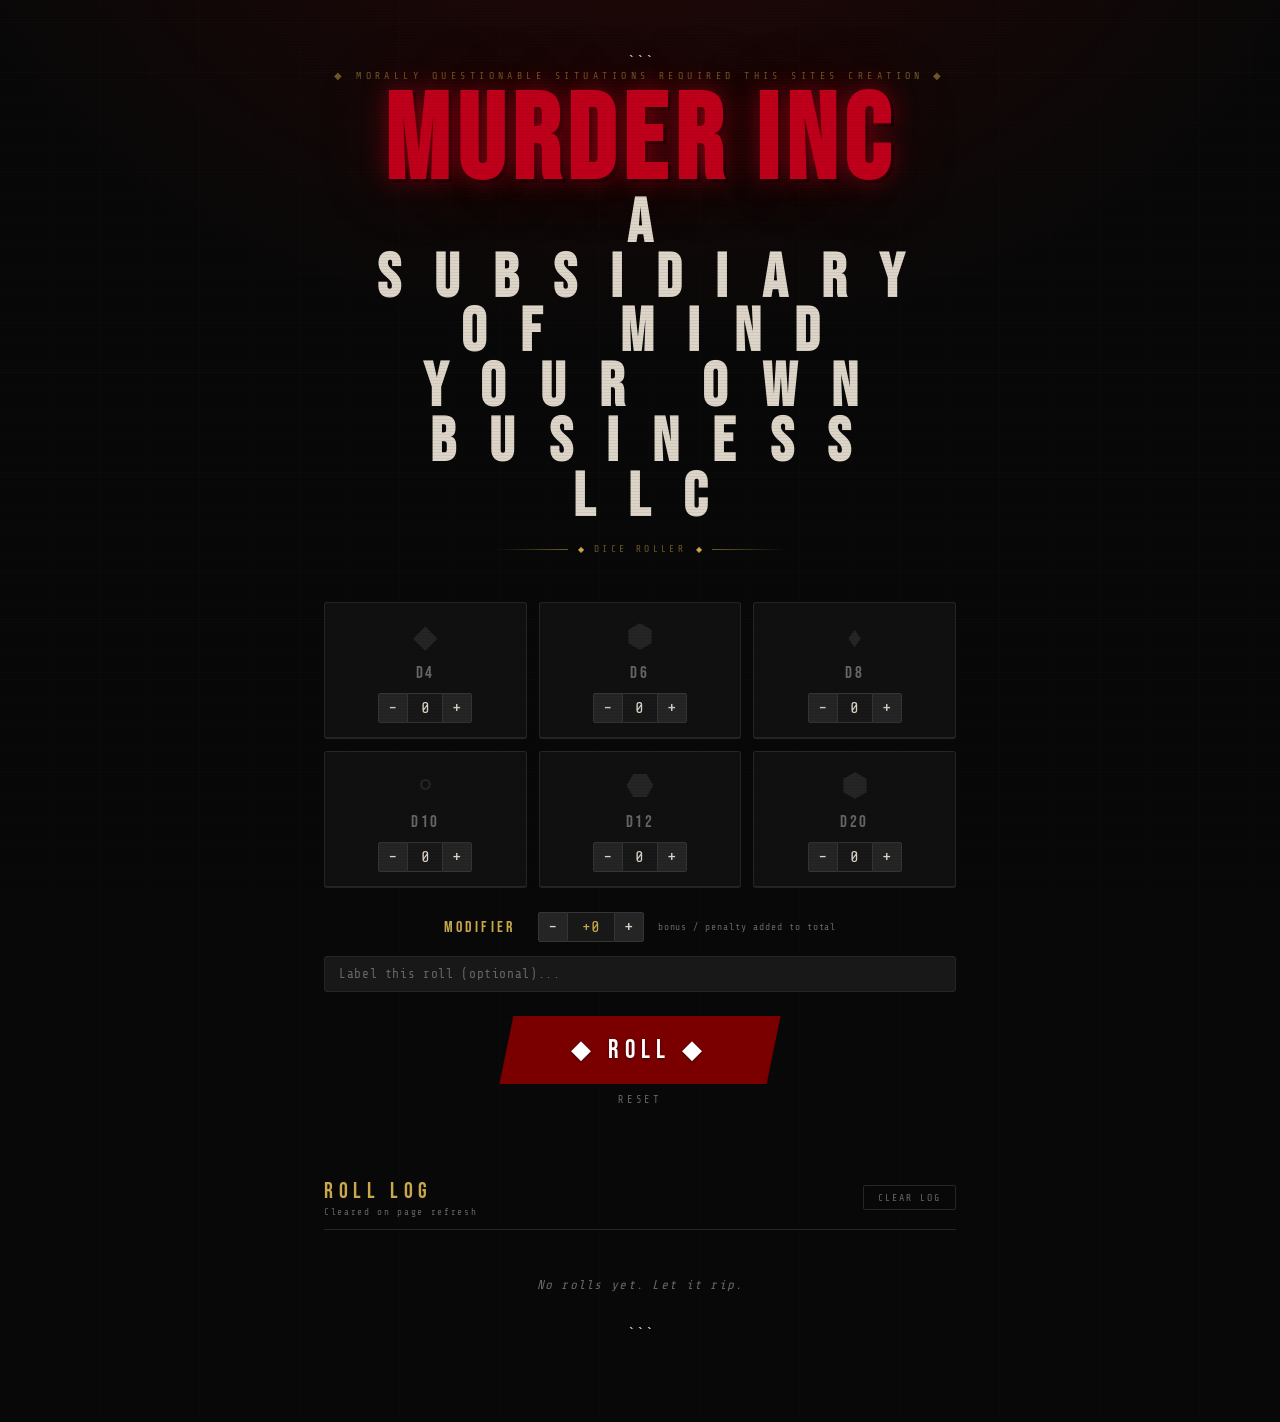
==== commit c96296d9: "Update index.html" ====
--- a/index.html
+++ b/index.html
@@ -10,493 +10,7 @@
     <title>Murder Inc — Dice Roller</title>
     <link rel="preconnect" href="https://fonts.googleapis.com">
     <link href="https://fonts.googleapis.com/css2?family=Bebas+Neue&family=Share+Tech+Mono&display=swap" rel="stylesheet">
-    <style>
-:root {
-    --blood:    #7a0000;
-    --crimson:  #c0001a;
-    --ember:    #ff4040;
-    --gold:     #c9a84c;
-    --gold-dim: #6e5a28;
-    --ink:      #080808;
-    --shadow:   #101010;
-    --smoke:    #181818;
-    --ash:      #252525;
-    --mist:     #353535;
-    --bone:     #ddd5c8;
-    --dim:      #666;
-    --green:    #4caf50;
-    --red:      #e53935;
-}
-
-*, *::before, *::after { margin: 0; padding: 0; box-sizing: border-box; }
-
-body {
-font-family: ‘Share Tech Mono’, monospace;
-background-color: var(–ink);
-color: var(–bone);
-min-height: 100vh;
-overflow-x: hidden;
-background-image:
-radial-gradient(ellipse 80% 50% at 50% -10%, rgba(122,0,0,0.25) 0%, transparent 70%),
-repeating-linear-gradient(0deg,  transparent, transparent 49px, rgba(255,255,255,0.018) 50px),
-repeating-linear-gradient(90deg, transparent, transparent 49px, rgba(255,255,255,0.018) 50px);
-}
-
-body::after {
-content: ‘’;
-position: fixed;
-inset: 0;
-background: repeating-linear-gradient(0deg, rgba(0,0,0,0.06) 0px, rgba(0,0,0,0.06) 1px, transparent 1px, transparent 3px);
-pointer-events: none;
-z-index: 9999;
-}
-
-.wrap {
-max-width: 680px;
-margin: 0 auto;
-padding: 52px 24px 80px;
-display: flex;
-flex-direction: column;
-align-items: center;
-position: relative;
-}
-
-/* HEADER */
-.header { text-align: center; margin-bottom: 48px; animation: fadeDown 0.7s ease both; }
-
-.eyebrow {
-font-size: 0.62rem;
-letter-spacing: 0.3em;
-color: var(–gold-dim);
-text-transform: uppercase;
-margin-bottom: 10px;
-}
-
-.title {
-font-family: ‘Bebas Neue’, sans-serif;
-font-size: clamp(3rem, 11vw, 6rem);
-line-height: 0.92;
-letter-spacing: 0.06em;
-color: var(–crimson);
-text-shadow: 0 0 25px rgba(192,0,26,0.55), 0 0 70px rgba(122,0,0,0.25), 3px 3px 0 #000;
-}
-
-.title .sub {
-display: block;
-color: var(–bone);
-font-size: 0.25em;
-letter-spacing: 0.18em;
-text-shadow: none;
-padding-left: 0.1em;
-margin-top: 6px;
-line-height: 1.3;
-}
-
-.ornament { display: flex; align-items: center; justify-content: center; gap: 10px; margin-top: 18px; }
-.orn-line { height: 1px; width: 72px; background: linear-gradient(90deg, transparent, var(–gold-dim)); }
-.orn-line.right { background: linear-gradient(90deg, var(–gold-dim), transparent); }
-.orn-diamond { color: var(–gold); font-size: 0.5rem; }
-.orn-text { font-size: 0.6rem; letter-spacing: 0.35em; color: var(–gold-dim); text-transform: uppercase; }
-
-/* DICE GRID */
-.dice-grid {
-display: grid;
-grid-template-columns: repeat(3, 1fr);
-gap: 12px;
-width: 100%;
-margin-bottom: 24px;
-animation: fadeUp 0.6s 0.15s ease both;
-}
-
-.die-card {
-background: var(–shadow);
-border: 1px solid var(–ash);
-border-bottom: 2px solid var(–ash);
-border-radius: 3px;
-padding: 18px 10px 14px;
-display: flex;
-flex-direction: column;
-align-items: center;
-gap: 10px;
-transition: border-color 0.25s, box-shadow 0.25s, transform 0.15s;
-}
-
-.die-card:hover { transform: translateY(-2px); border-color: var(–mist); }
-
-.die-card.active {
-border-color: var(–crimson);
-border-bottom-color: var(–blood);
-box-shadow: 0 0 22px rgba(192,0,26,0.18), inset 0 0 30px rgba(122,0,0,0.06);
-}
-
-.die-glyph { font-size: 2rem; line-height: 1; color: var(–ash); transition: color 0.25s, filter 0.25s; user-select: none; display: inline-block; }
-.die-card.active .die-glyph { color: var(–crimson); filter: drop-shadow(0 0 6px rgba(192,0,26,0.6)); }
-.die-name { font-family: ‘Bebas Neue’, sans-serif; font-size: 1.05rem; letter-spacing: 0.15em; color: var(–dim); transition: color 0.25s; }
-.die-card.active .die-name { color: var(–bone); }
-.counter { display: flex; align-items: center; }
-
-.cnt-btn {
-width: 30px; height: 30px;
-background: var(–ash);
-border: 1px solid var(–mist);
-color: var(–bone);
-font-size: 1.1rem;
-cursor: pointer;
-display: flex; align-items: center; justify-content: center;
-transition: background 0.15s, border-color 0.15s;
-font-family: ‘Share Tech Mono’, monospace;
-line-height: 1;
-}
-
-.cnt-btn:first-child { border-radius: 2px 0 0 2px; }
-.cnt-btn:last-child  { border-radius: 0 2px 2px 0; }
-.cnt-btn:hover       { background: var(–crimson); border-color: var(–crimson); }
-
-.cnt-val {
-width: 34px; height: 30px;
-background: var(–smoke);
-border: 1px solid var(–mist);
-border-left: none; border-right: none;
-color: var(–bone);
-font-family: ‘Share Tech Mono’, monospace;
-font-size: 1rem;
-text-align: center;
-outline: none;
-}
-
-/* MODIFIER */
-.modifier-row { display: flex; align-items: center; gap: 14px; margin-bottom: 14px; animation: fadeUp 0.6s 0.2s ease both; }
-.mod-label { font-family: ‘Bebas Neue’, sans-serif; font-size: 1rem; letter-spacing: 0.2em; color: var(–gold); min-width: 80px; }
-.mod-controls { display: flex; align-items: center; }
-
-.mod-btn {
-width: 30px; height: 30px;
-background: var(–ash);
-border: 1px solid var(–mist);
-color: var(–bone);
-font-size: 1.1rem;
-cursor: pointer;
-display: flex; align-items: center; justify-content: center;
-transition: background 0.15s;
-font-family: ‘Share Tech Mono’, monospace;
-line-height: 1;
-}
-
-.mod-btn:first-child { border-radius: 2px 0 0 2px; }
-.mod-btn:last-child  { border-radius: 0 2px 2px 0; }
-.mod-btn:hover       { background: var(–gold-dim); border-color: var(–gold-dim); }
-
-.mod-val {
-width: 46px; height: 30px;
-background: var(–smoke);
-border: 1px solid var(–mist);
-border-left: none; border-right: none;
-color: var(–gold);
-font-family: ‘Share Tech Mono’, monospace;
-font-size: 1rem;
-text-align: center;
-outline: none;
-}
-
-.mod-val.positive { color: var(–green); }
-.mod-val.negative { color: var(–red); }
-.mod-hint { font-size: 0.6rem; letter-spacing: 0.1em; color: var(–dim); }
-
-/* ROLL NOTE */
-.note-row { width: 100%; margin-bottom: 24px; animation: fadeUp 0.6s 0.25s ease both; }
-
-.note-input {
-width: 100%;
-background: var(–smoke);
-border: 1px solid var(–ash);
-border-radius: 3px;
-color: var(–bone);
-font-family: ‘Share Tech Mono’, monospace;
-font-size: 0.8rem;
-padding: 10px 14px;
-outline: none;
-letter-spacing: 0.05em;
-transition: border-color 0.2s;
-}
-
-.note-input::placeholder { color: var(–dim); }
-.note-input:focus { border-color: var(–gold-dim); }
-
-/* ROLL BUTTON */
-.roll-btn-wrap {
-display: flex;
-flex-direction: column;
-align-items: center;
-gap: 10px;
-margin-bottom: 24px;
-animation: fadeUp 0.6s 0.3s ease both;
-}
-
-#rollButton {
-font-family: ‘Bebas Neue’, sans-serif;
-font-size: 1.6rem;
-letter-spacing: 0.25em;
-color: #fff;
-background: var(–blood);
-border: none;
-padding: 18px 72px;
-cursor: pointer;
-clip-path: polygon(14px 0%, 100% 0%, calc(100% - 14px) 100%, 0% 100%);
-transition: background 0.2s, box-shadow 0.2s, transform 0.1s;
-text-shadow: 0 1px 3px rgba(0,0,0,0.5);
-position: relative;
-}
-
-#rollButton:hover { background: var(–crimson); box-shadow: 0 0 30px rgba(192,0,26,0.4), 0 0 60px rgba(122,0,0,0.2); transform: scale(1.03); }
-#rollButton:active { transform: scale(0.97); }
-#rollButton.rolling { animation: btnPulse 0.55s ease; }
-
-#clearDiceBtn {
-font-size: 0.65rem;
-letter-spacing: 0.25em;
-color: var(–dim);
-background: none;
-border: none;
-cursor: pointer;
-text-transform: uppercase;
-transition: color 0.2s;
-font-family: ‘Share Tech Mono’, monospace;
-}
-
-#clearDiceBtn:hover { color: var(–gold); }
-
-/* ERROR */
-.error-msg { font-size: 0.8rem; letter-spacing: 0.15em; color: var(–gold); display: none; margin-bottom: 20px; }
-
-/* ROLL OVERLAY */
-.roll-overlay {
-display: none;
-position: fixed;
-inset: 0;
-background: rgba(8,8,8,0.92);
-z-index: 1000;
-align-items: center;
-justify-content: center;
-flex-direction: column;
-}
-
-.roll-overlay.active { display: flex; animation: overlayIn 0.15s ease both; }
-.roll-overlay-inner { text-align: center; }
-
-.overlay-dice {
-display: flex;
-gap: 16px;
-justify-content: center;
-flex-wrap: wrap;
-margin-bottom: 32px;
-min-height: 80px;
-align-items: center;
-}
-
-.overlay-die {
-font-family: ‘Bebas Neue’, sans-serif;
-font-size: 2.8rem;
-color: var(–crimson);
-min-width: 60px;
-text-align: center;
-animation: dieFlip 0.12s ease infinite;
-text-shadow: 0 0 20px rgba(192,0,26,0.7);
-}
-
-.overlay-total {
-font-family: ‘Bebas Neue’, sans-serif;
-font-size: clamp(5rem, 20vw, 10rem);
-color: var(–ember);
-line-height: 1;
-text-shadow: 0 0 40px rgba(255,64,64,0.6), 0 0 100px rgba(192,0,26,0.3);
-opacity: 0;
-transform: scale(0.5);
-transition: opacity 0.3s ease, transform 0.3s cubic-bezier(0.22,1,0.36,1);
-}
-
-.overlay-total.slam { opacity: 1; transform: scale(1); }
-
-/* RESULTS */
-#results { width: 100%; margin-bottom: 48px; }
-
-.result-total {
-background: var(–shadow);
-border: 1px solid var(–ash);
-border-top: 3px solid var(–crimson);
-padding: 24px;
-text-align: center;
-margin-bottom: 10px;
-position: relative;
-overflow: hidden;
-animation: resultReveal 0.4s cubic-bezier(0.22,1,0.36,1) both;
-}
-
-.result-total::before {
-content: ‘’;
-position: absolute;
-inset: 0;
-background: radial-gradient(ellipse at 50% -20%, rgba(192,0,26,0.1) 0%, transparent 70%);
-pointer-events: none;
-}
-
-.result-label { font-size: 0.6rem; letter-spacing: 0.45em; color: var(–dim); text-transform: uppercase; margin-bottom: 4px; }
-.result-note  { font-size: 0.75rem; letter-spacing: 0.15em; color: var(–gold); margin-bottom: 6px; font-style: italic; }
-.result-number { font-family: ‘Bebas Neue’, sans-serif; font-size: clamp(4rem, 16vw, 8rem); line-height: 1; color: var(–ember); text-shadow: 0 0 30px rgba(255,64,64,0.4); }
-.result-modifier { font-size: 0.8rem; letter-spacing: 0.2em; margin-top: 4px; }
-.result-modifier.positive { color: var(–green); }
-.result-modifier.negative { color: var(–red); }
-.result-meta { font-size: 0.62rem; letter-spacing: 0.2em; color: var(–dim); margin-top: 6px; }
-
-.breakdown-row {
-background: var(–shadow);
-border: 1px solid var(–ash);
-border-top: none;
-padding: 10px 18px;
-display: flex;
-align-items: center;
-gap: 14px;
-animation: resultReveal 0.35s ease both;
-}
-
-.bd-die { font-family: ‘Bebas Neue’, sans-serif; font-size: 1rem; letter-spacing: 0.1em; color: var(–gold); min-width: 38px; }
-.bd-pips { display: flex; flex-wrap: wrap; gap: 5px; flex: 1; }
-.pip { font-size: 0.78rem; background: var(–ash); border: 1px solid var(–mist); border-radius: 2px; padding: 2px 8px; color: var(–bone); }
-.pip.is-max { border-color: var(–gold); color: var(–gold); background: rgba(201,168,76,0.08); }
-.pip.is-min { color: #3d3d3d; border-color: #1e1e1e; }
-.bd-sub { font-size: 0.72rem; color: var(–dim); min-width: 42px; text-align: right; }
-
-/* LOG */
-.log-section { width: 100%; animation: fadeUp 0.6s 0.4s ease both; }
-
-.log-header {
-display: flex;
-align-items: center;
-justify-content: space-between;
-margin-bottom: 16px;
-padding-bottom: 12px;
-border-bottom: 1px solid var(–ash);
-}
-
-.log-title { font-family: ‘Bebas Neue’, sans-serif; font-size: 1.4rem; letter-spacing: 0.25em; color: var(–gold); }
-.log-title-sub { font-size: 0.58rem; letter-spacing: 0.18em; color: var(–dim); margin-top: 2px; }
-
-#clearLogBtn {
-font-size: 0.62rem;
-letter-spacing: 0.2em;
-text-transform: uppercase;
-color: var(–dim);
-background: none;
-border: 1px solid var(–ash);
-padding: 6px 14px;
-cursor: pointer;
-border-radius: 2px;
-transition: color 0.2s, border-color 0.2s;
-font-family: ‘Share Tech Mono’, monospace;
-}
-
-#clearLogBtn:hover { color: var(–ember); border-color: var(–crimson); }
-
-.stats-bar { display: none; width: 100%; margin-bottom: 16px; border: 1px solid var(–ash); border-radius: 3px; overflow: hidden; }
-.stat-cell { flex: 1; padding: 10px 8px; background: var(–shadow); text-align: center; border-right: 1px solid var(–ash); }
-.stat-cell:last-child { border-right: none; }
-.stat-val { font-family: ‘Bebas Neue’, sans-serif; font-size: 1.45rem; color: var(–gold); line-height: 1; }
-.stat-lbl { font-size: 0.55rem; letter-spacing: 0.2em; color: var(–dim); text-transform: uppercase; margin-top: 3px; }
-#log-empty { font-size: 0.8rem; color: var(–dim); letter-spacing: 0.1em; text-align: center; padding: 32px 0; font-style: italic; }
-#log-list  { list-style: none; display: flex; flex-direction: column; gap: 6px; }
-
-.log-entry {
-background: var(–shadow);
-border: 1px solid var(–ash);
-border-left: 3px solid var(–blood);
-border-radius: 0 3px 3px 0;
-padding: 12px 16px;
-display: grid;
-grid-template-columns: 32px 1fr auto;
-align-items: start;
-gap: 12px;
-animation: logSlide 0.3s cubic-bezier(0.22,1,0.36,1) both;
-transition: border-left-color 0.2s, background 0.2s;
-}
-
-.log-entry:hover       { background: #141414; border-left-color: var(–crimson); }
-.log-entry:first-child { border-left-color: var(–crimson); }
-.log-num { font-size: 0.62rem; color: var(–dim); padding-top: 4px; }
-.log-total-line { display: flex; align-items: baseline; gap: 8px; margin-bottom: 2px; flex-wrap: wrap; }
-.log-score { font-family: ‘Bebas Neue’, sans-serif; font-size: 1.9rem; line-height: 1; color: var(–ember); }
-.log-entry:first-child .log-score { color: var(–gold); text-shadow: 0 0 20px rgba(201,168,76,0.3); }
-.log-desc { font-size: 0.68rem; color: var(–dim); }
-.log-note { font-size: 0.68rem; color: var(–gold-dim); font-style: italic; letter-spacing: 0.05em; margin-bottom: 3px; }
-.log-mod  { font-size: 0.65rem; letter-spacing: 0.05em; }
-.log-mod.positive { color: var(–green); }
-.log-mod.negative { color: var(–red); }
-.log-pips { font-size: 0.65rem; color: #464646; }
-.log-pips .pl { color: var(–gold-dim); }
-.log-time { font-size: 0.62rem; color: #333; white-space: nowrap; padding-top: 4px; }
-
-/* ANIMATIONS */
-@keyframes fadeDown    { from { opacity:0; transform:translateY(-20px); } to { opacity:1; transform:translateY(0); } }
-@keyframes fadeUp      { from { opacity:0; transform:translateY(16px);  } to { opacity:1; transform:translateY(0); } }
-@keyframes btnPulse    { 0%{box-shadow:0 0 0 rgba(192,0,26,0);} 50%{box-shadow:0 0 55px rgba(192,0,26,0.65);} 100%{box-shadow:0 0 0 rgba(192,0,26,0);} }
-@keyframes resultReveal{ from{opacity:0;transform:scale(0.97) translateY(8px);} to{opacity:1;transform:scale(1) translateY(0);} }
-@keyframes logSlide    { from{opacity:0;transform:translateX(-14px);} to{opacity:1;transform:translateX(0);} }
-@keyframes overlayIn   { from{opacity:0;} to{opacity:1;} }
-@keyframes dieFlip     { 0%{transform:scale(1) rotateY(0deg);} 50%{transform:scale(1.15) rotateY(90deg);} 100%{transform:scale(1) rotateY(180deg);} }
-@keyframes diceShake   { 0%{transform:rotate(0deg) translate(0,0);} 15%{transform:rotate(-9deg) translate(-3px,2px);} 30%{transform:rotate(7deg) translate(3px,-2px);} 45%{transform:rotate(-11deg) translate(-2px,3px);} 60%{transform:rotate(8deg) translate(2px,-1px);} 75%{transform:rotate(-4deg) translate(-1px,2px);} 90%{transform:rotate(3deg) translate(1px,-1px);} 100%{transform:rotate(0deg) translate(0,0);} }
-.die-card.shaking .die-glyph { animation: diceShake 0.45s ease; }
-
-/* MOBILE */
-@media (max-width: 600px) {
-.wrap { padding: 32px 16px 120px; }
-.header { margin-bottom: 32px; }
-.eyebrow { font-size: 0.5rem; letter-spacing: 0.15em; }
-.orn-line { width: 40px; }
-.dice-grid { grid-template-columns: repeat(2, 1fr); gap: 10px; margin-bottom: 20px; }
-.die-card { padding: 16px 8px 14px; gap: 8px; }
-.cnt-btn { width: 38px; height: 38px; font-size: 1.3rem; }
-.cnt-val { width: 38px; height: 38px; font-size: 1rem; }
-.modifier-row { flex-wrap: wrap; gap: 10px; justify-content: center; text-align: center; }
-.mod-hint { width: 100%; text-align: center; font-size: 0.58rem; }
-.mod-btn { width: 38px; height: 38px; font-size: 1.3rem; }
-.mod-val { width: 52px; height: 38px; font-size: 1rem; }
-.note-input { font-size: 0.9rem; padding: 12px 14px; }
-.roll-btn-wrap { position: fixed; bottom: 0; left: 0; right: 0; margin: 0; padding: 12px 20px 20px; background: linear-gradient(to top, var(–ink) 70%, transparent); z-index: 100; gap: 8px; }
-#rollButton { width: 100%; font-size: 1.8rem; padding: 18px 20px; clip-path: none; border-radius: 3px; -webkit-tap-highlight-color: transparent; }
-#rollButton:active { transform: scale(0.97); background: var(–crimson); }
-#clearDiceBtn { font-size: 0.7rem; }
-.result-total { padding: 18px 16px; }
-.breakdown-row { padding: 10px 12px; gap: 8px; }
-.log-entry { grid-template-columns: 1fr auto; gap: 8px; padding: 10px 12px; }
-.log-num { display: none; }
-.log-score { font-size: 1.6rem; }
-.stats-bar { flex-wrap: wrap; }
-.stat-cell { min-width: 50%; border-bottom: 1px solid var(–ash); }
-.stat-cell:nth-child(odd)       { border-right: 1px solid var(–ash); }
-.stat-cell:nth-child(even)      { border-right: none; }
-.stat-cell:nth-last-child(-n+2) { border-bottom: none; }
-.overlay-die { font-size: 2rem; min-width: 44px; }
-}
-
-@media (max-width: 380px) {
-.title { font-size: clamp(2.5rem, 15vw, 4rem); }
-.pip { font-size: 0.72rem; padding: 2px 6px; }
-}
-
-@media (max-width: 600px) {
-input, select, textarea { font-size: 16px !important; }
-}
-
-@media (hover: none) {
-.die-card:hover { transform: none; border-color: var(–ash); }
-.die-card.active:hover { border-color: var(–crimson); }
-.cnt-btn:hover { background: var(–ash); border-color: var(–mist); }
-.mod-btn:hover { background: var(–ash); border-color: var(–mist); }
-#rollButton:hover { background: var(–blood); box-shadow: none; transform: none; }
-.cnt-btn:active  { background: var(–crimson); border-color: var(–crimson); }
-.mod-btn:active  { background: var(–gold-dim); border-color: var(–gold-dim); }
-#clearLogBtn:active { color: var(–ember); border-color: var(–crimson); }
-}
-</style>
-
+    <link rel="stylesheet" href="css/style.css">
 </head>
 <body>
 <div class="wrap">
@@ -621,234 +135,7 @@
 ```
 
 </div>
-<script>
-var MurderSound = (function () {
-    var ctx = null;
-    function getCtx() {
-        if (!ctx) { try { ctx = new (window.AudioContext || window.webkitAudioContext)(); } catch (e) { return null; } }
-        if (ctx.state === 'suspended') { ctx.resume(); }
-        return ctx;
-    }
-    function playTone(freq, type, gainVal, duration) {
-        var c = getCtx(); if (!c) return;
-        var osc = c.createOscillator(); var gain = c.createGain();
-        osc.connect(gain); gain.connect(c.destination);
-        osc.type = type || 'sine';
-        osc.frequency.setValueAtTime(freq, c.currentTime);
-        gain.gain.setValueAtTime(gainVal, c.currentTime);
-        gain.gain.exponentialRampToValueAtTime(0.0001, c.currentTime + duration);
-        osc.start(c.currentTime); osc.stop(c.currentTime + duration);
-    }
-    function playRattle() {
-        var c = getCtx(); if (!c) return;
-        for (var i = 0; i < 10; i++) {
-            (function(i) { setTimeout(function() {
-                var bufSize = c.sampleRate * 0.04;
-                var buf = c.createBuffer(1, bufSize, c.sampleRate);
-                var data = buf.getChannelData(0);
-                for (var j = 0; j < bufSize; j++) { data[j] = (Math.random() * 2 - 1) * 0.4; }
-                var src = c.createBufferSource(); var filter = c.createBiquadFilter(); var gain = c.createGain();
-                src.buffer = buf; filter.type = 'bandpass'; filter.frequency.value = 800 + Math.random() * 1200; filter.Q.value = 0.8;
-                gain.gain.setValueAtTime(0.35, c.currentTime); gain.gain.exponentialRampToValueAtTime(0.0001, c.currentTime + 0.06);
-                src.connect(filter); filter.connect(gain); gain.connect(c.destination); src.start();
-            }, i * 45); }(i));
-        }
-    }
-    function playImpact() {
-        var c = getCtx(); if (!c) return;
-        var osc1 = c.createOscillator(); var gain1 = c.createGain();
-        osc1.type = 'sine'; osc1.frequency.setValueAtTime(120, c.currentTime); osc1.frequency.exponentialRampToValueAtTime(40, c.currentTime + 0.25);
-        gain1.gain.setValueAtTime(0.8, c.currentTime); gain1.gain.exponentialRampToValueAtTime(0.0001, c.currentTime + 0.3);
-        osc1.connect(gain1); gain1.connect(c.destination); osc1.start(c.currentTime); osc1.stop(c.currentTime + 0.3);
-        playTone(280, 'square', 0.25, 0.05);
-    }
-    function playHighRoll() {
-        var c = getCtx(); if (!c) return;
-        [523,659,784,1047].forEach(function(f,i) { setTimeout(function() { playTone(f,'sine',0.18,0.3); }, i*70); });
-    }
-    function playLowRoll() {
-        var c = getCtx(); if (!c) return;
-        playTone(220,'sawtooth',0.12,0.4); setTimeout(function() { playTone(196,'sawtooth',0.10,0.35); }, 80);
-    }
-    function playClick() { var c = getCtx(); if (!c) return; playTone(600,'square',0.06,0.04); }
-    function playClear() { var c = getCtx(); if (!c) return; playTone(300,'sine',0.08,0.15); setTimeout(function() { playTone(200,'sine',0.05,0.12); }, 60); }
-    return { rattle: playRattle, impact: playImpact, highRoll: playHighRoll, lowRoll: playLowRoll, click: playClick, clear: playClear };
-}());
-
-var SIDES = [4, 6, 8, 10, 12, 20];
-var counts = { 4:0, 6:0, 8:0, 10:0, 12:0, 20:0 };
-var modifier = 0;
-var rollHistory = [];
-var rollCount = 0;
-var sessionTotal = 0;
-var sessionHigh = null;
-
-function el(id) { return document.getElementById(id); }
-function randomInt(max) { return Math.floor(Math.random() * max) + 1; }
-
-el(‘diceGrid’).addEventListener(‘click’, function(e) {
-var btn = e.target.closest(’.cnt-btn’);
-if (!btn) return;
-var side  = parseInt(btn.getAttribute(‘data-side’), 10);
-var delta = parseInt(btn.getAttribute(‘data-delta’), 10);
-counts[side] = Math.max(0, counts[side] + delta);
-el(‘cnt-’ + side).value = counts[side];
-el(‘card-’ + side).classList.toggle(‘active’, counts[side] > 0);
-el(‘error’).style.display = ‘none’;
-MurderSound.click();
-});
-
-el(‘modDown’).addEventListener(‘click’, function() { modifier–; updateModDisplay(); MurderSound.click(); });
-el(‘modUp’).addEventListener(‘click’,   function() { modifier++; updateModDisplay(); MurderSound.click(); });
-
-function updateModDisplay() {
-var input = el(‘modifier’);
-input.value = modifier >= 0 ? ‘+’ + modifier : String(modifier);
-input.className = ‘mod-val’ + (modifier > 0 ? ’ positive’ : modifier < 0 ? ’ negative’ : ‘’);
-}
-
-el(‘clearDiceBtn’).addEventListener(‘click’, function() {
-SIDES.forEach(function(s) { counts[s] = 0; el(‘cnt-’+s).value = 0; el(‘card-’+s).classList.remove(‘active’); });
-modifier = 0; updateModDisplay();
-el(‘rollNote’).value = ‘’; el(‘results’).innerHTML = ‘’; el(‘error’).style.display = ‘none’;
-MurderSound.clear();
-});
-
-el(‘rollButton’).addEventListener(‘click’, doRoll);
-
-function doRoll() {
-var anySelected = SIDES.some(function(s) { return counts[s] > 0; });
-if (!anySelected) {
-var errorEl = el(‘error’); errorEl.style.display = ‘block’; errorEl.style.animation = ‘none’;
-setTimeout(function() { errorEl.style.animation = ‘’; }, 10); return;
-}
-el(‘error’).style.display = ‘none’;
-SIDES.forEach(function(s) {
-if (counts[s] > 0) {
-var card = el(‘card-’+s); card.classList.remove(‘shaking’); void card.offsetWidth;
-card.classList.add(‘shaking’); setTimeout(function() { card.classList.remove(‘shaking’); }, 500);
-}
-});
-var rollBtn = el(‘rollButton’); rollBtn.classList.remove(‘rolling’); void rollBtn.offsetWidth;
-rollBtn.classList.add(‘rolling’); setTimeout(function() { rollBtn.classList.remove(‘rolling’); }, 600);
-MurderSound.rattle();
-showOverlay();
-}
-
-function showOverlay() {
-var overlay = el(‘rollOverlay’); var diceEl = el(‘overlayDice’); var totalEl = el(‘overlayTotal’);
-totalEl.classList.remove(‘slam’); totalEl.textContent = ‘’; diceEl.innerHTML = ‘’;
-overlay.classList.add(‘active’);
-var dieEls = [];
-SIDES.forEach(function(s) {
-if (counts[s] > 0) {
-for (var i = 0; i < counts[s]; i++) {
-var d = document.createElement(‘div’); d.className = ‘overlay-die’; d.textContent = randomInt(s);
-diceEl.appendChild(d); dieEls.push({ el: d, sides: s });
-}
-}
-});
-var scrambleInterval = setInterval(function() { dieEls.forEach(function(d) { d.el.textContent = randomInt(d.sides); }); }, 80);
-setTimeout(function() {
-clearInterval(scrambleInterval);
-var result = compute(); var idx = 0;
-result.breakdown.forEach(function(b) {
-b.rolls.forEach(function(r) {
-if (dieEls[idx]) { dieEls[idx].el.textContent = r; dieEls[idx].el.style.animation = ‘none’; dieEls[idx].el.style.color = r === b.sides ? ‘#c9a84c’ : r === 1 ? ‘#555’ : ‘#c0001a’; }
-idx++;
-});
-});
-var displayTotal = result.grandTotal + modifier;
-totalEl.textContent = displayTotal;
-setTimeout(function() { totalEl.classList.add(‘slam’); }, 30);
-MurderSound.impact();
-var maxPossible = SIDES.reduce(function(acc,s) { return acc + counts[s]*s; }, 0);
-var ratio = result.grandTotal / maxPossible;
-if (ratio >= 0.75)      { setTimeout(function() { MurderSound.highRoll(); }, 150); }
-else if (ratio <= 0.25) { setTimeout(function() { MurderSound.lowRoll();  }, 150); }
-setTimeout(function() {
-overlay.classList.remove(‘active’); totalEl.classList.remove(‘slam’);
-renderResults(result.grandTotal, result.breakdown); addToLog(result.grandTotal, result.breakdown);
-}, 1000);
-}, 650);
-}
-
-function compute() {
-var grandTotal = 0; var breakdown = [];
-SIDES.forEach(function(s) {
-var n = counts[s];
-if (n > 0) {
-var rolls = []; for (var i = 0; i < n; i++) { rolls.push(randomInt(s)); }
-var sub = rolls.reduce(function(a,b) { return a+b; }, 0);
-grandTotal += sub; breakdown.push({ sides:s, label:‘d’+s, rolls:rolls, sub:sub });
-}
-});
-return { grandTotal: grandTotal, breakdown: breakdown };
-}
-
-function renderResults(total, breakdown) {
-var displayTotal = total + modifier;
-var totalDice = breakdown.reduce(function(a,b) { return a+b.rolls.length; }, 0);
-var diceDesc  = breakdown.map(function(b) { return b.rolls.length+b.label; }).join(’ + ‘);
-var note = el(‘rollNote’).value.trim();
-var modText = ‘’, modClass = ‘’;
-if (modifier > 0)      { modText = ‘modifier +’+modifier+’ = ‘+displayTotal; modClass = ‘positive’; }
-else if (modifier < 0) { modText = ‘modifier ‘+modifier+’ = ‘+displayTotal;  modClass = ‘negative’; }
-var html = ‘<div class="result-total"><div class="result-label">Total</div>’
-+ (note ? ‘<div class="result-note">’+note+’</div>’ : ‘’)
-+ ‘<div class="result-number">’+displayTotal+’</div>’
-+ (modText ? ‘<div class="result-modifier '+modClass+'">’+modText+’</div>’ : ‘’)
-+ ‘<div class="result-meta">’+diceDesc+’ — ‘+totalDice+(totalDice===1?’ die’:’ dice’)+’</div></div>’;
-breakdown.forEach(function(b) {
-var pips = b.rolls.map(function(r) {
-var cls = r===b.sides?‘pip is-max’:r===1?‘pip is-min’:‘pip’;
-return ‘<span class="'+cls+'">’+r+’</span>’;
-}).join(’’);
-html += ‘<div class="breakdown-row"><span class="bd-die">’+b.label+’</span><div class="bd-pips">’+pips+’</div><span class="bd-sub">= ‘+b.sub+’</span></div>’;
-});
-el(‘results’).innerHTML = html;
-}
-
-function addToLog(total, breakdown) {
-rollCount++;
-var displayTotal = total + modifier;
-sessionTotal += displayTotal;
-if (sessionHigh === null || displayTotal > sessionHigh) sessionHigh = displayTotal;
-var timeStr  = new Date().toLocaleTimeString([], { hour:‘2-digit’, minute:‘2-digit’, second:‘2-digit’ });
-var diceDesc = breakdown.map(function(b) { return b.rolls.length+b.label; }).join(’+’);
-var note     = el(‘rollNote’).value.trim();
-var modText  = ‘’, modClass = ‘’;
-if (modifier > 0)      { modText = ‘+’+modifier;      modClass = ‘positive’; }
-else if (modifier < 0) { modText = String(modifier);  modClass = ‘negative’; }
-var pipStr = breakdown.map(function(b) { return ‘<span class="pl">’+b.label+’:</span> ‘+b.rolls.join(’, ‘); }).join(’  |  ’);
-rollHistory.unshift({ number:rollCount, displayTotal:displayTotal, diceDesc:diceDesc, note:note, modText:modText, modClass:modClass, pipStr:pipStr, timeStr:timeStr });
-renderLog(); updateStats();
-}
-
-function renderLog() {
-var list = el(‘log-list’); var empty = el(‘log-empty’);
-if (rollHistory.length === 0) { empty.style.display = ‘block’; list.innerHTML = ‘’; return; }
-empty.style.display = ‘none’;
-list.innerHTML = rollHistory.map(function(e) {
-var noteHtml = e.note    ? ‘<div class="log-note">’+e.note+’</div>’ : ‘’;
-var modHtml  = e.modText ? ‘<span class="log-mod '+e.modClass+'">(’+e.modText+’)</span>’ : ‘’;
-return ‘<li class="log-entry"><div class="log-num">#’+e.number+’</div><div class="log-body">’+noteHtml+’<div class="log-total-line"><span class="log-score">’+e.displayTotal+’</span><span class="log-desc">’+e.diceDesc+’</span>’+modHtml+’</div><div class="log-pips">’+e.pipStr+’</div></div><div class="log-time">’+e.timeStr+’</div></li>’;
-}).join(’’);
-}
-
-function updateStats() {
-el(‘statsBar’).style.display = ‘flex’;
-el(‘statRolls’).textContent = rollCount;
-el(‘statTotal’).textContent = sessionTotal;
-el(‘statHigh’).textContent  = sessionHigh;
-el(‘statAvg’).textContent   = (sessionTotal / rollCount).toFixed(1);
-}
-
-el(‘clearLogBtn’).addEventListener(‘click’, function() {
-rollHistory.length = 0; rollCount = 0; sessionTotal = 0; sessionHigh = null;
-renderLog(); el(‘statsBar’).style.display = ‘none’; MurderSound.clear();
-});
-</script>
-
+<script src="js/sound.js"></script>
+<script src="js/app.js"></script>
 </body>
 </html>
--- a/css/style.css
+++ b/css/style.css
@@ -0,0 +1,737 @@
+/* ============================================================
+   Murder Inc Dice Roller — style.css
+   ============================================================ */
+
+:root {
+    --blood:    #7a0000;
+    --crimson:  #c0001a;
+    --ember:    #ff4040;
+    --gold:     #c9a84c;
+    --gold-dim: #6e5a28;
+    --ink:      #080808;
+    --shadow:   #101010;
+    --smoke:    #181818;
+    --ash:      #252525;
+    --mist:     #353535;
+    --bone:     #ddd5c8;
+    --dim:      #666;
+    --green:    #4caf50;
+    --red:      #e53935;
+}
+
+*, *::before, *::after {
+    margin: 0;
+    padding: 0;
+    box-sizing: border-box;
+}
+
+body {
+    font-family: 'Share Tech Mono', monospace;
+    background-color: var(--ink);
+    color: var(--bone);
+    min-height: 100vh;
+    overflow-x: hidden;
+    background-image:
+        radial-gradient(ellipse 80% 50% at 50% -10%, rgba(122,0,0,0.25) 0%, transparent 70%),
+        repeating-linear-gradient(0deg,  transparent, transparent 49px, rgba(255,255,255,0.018) 50px),
+        repeating-linear-gradient(90deg, transparent, transparent 49px, rgba(255,255,255,0.018) 50px);
+}
+
+/* Scanline overlay */
+body::after {
+    content: '';
+    position: fixed;
+    inset: 0;
+    background: repeating-linear-gradient(
+        0deg,
+        rgba(0,0,0,0.06) 0px,
+        rgba(0,0,0,0.06) 1px,
+        transparent 1px,
+        transparent 3px
+    );
+    pointer-events: none;
+    z-index: 9999;
+}
+
+/* ── LAYOUT ── */
+.wrap {
+    max-width: 680px;
+    margin: 0 auto;
+    padding: 52px 24px 80px;
+    display: flex;
+    flex-direction: column;
+    align-items: center;
+    position: relative;
+}
+
+/* ── HEADER ── */
+.header {
+    text-align: center;
+    margin-bottom: 48px;
+    animation: fadeDown 0.7s ease both;
+}
+
+.eyebrow {
+    font-size: 0.62rem;
+    letter-spacing: 0.45em;
+    color: var(--gold-dim);
+    text-transform: uppercase;
+    margin-bottom: 10px;
+}
+
+.title {
+    font-family: 'Bebas Neue', sans-serif;
+    font-size: clamp(4rem, 14vw, 7.5rem);
+    line-height: 0.88;
+    letter-spacing: 0.06em;
+    color: var(--crimson);
+    text-shadow:
+        0 0 25px rgba(192,0,26,0.55),
+        0 0 70px rgba(122,0,0,0.25),
+        3px 3px 0 #000;
+}
+
+.title .sub {
+    display: block;
+    color: var(--bone);
+    font-size: 0.52em;
+    letter-spacing: 0.55em;
+    text-shadow: none;
+    padding-left: 0.55em;
+}
+
+.ornament {
+    display: flex;
+    align-items: center;
+    justify-content: center;
+    gap: 10px;
+    margin-top: 18px;
+}
+
+.orn-line {
+    height: 1px;
+    width: 72px;
+    background: linear-gradient(90deg, transparent, var(--gold-dim));
+}
+.orn-line.right {
+    background: linear-gradient(90deg, var(--gold-dim), transparent);
+}
+.orn-diamond { color: var(--gold); font-size: 0.5rem; }
+.orn-text    { font-size: 0.6rem; letter-spacing: 0.35em; color: var(--gold-dim); text-transform: uppercase; }
+
+/* ── DICE GRID ── */
+.dice-grid {
+    display: grid;
+    grid-template-columns: repeat(3, 1fr);
+    gap: 12px;
+    width: 100%;
+    margin-bottom: 24px;
+    animation: fadeUp 0.6s 0.15s ease both;
+}
+
+.die-card {
+    background: var(--shadow);
+    border: 1px solid var(--ash);
+    border-bottom: 2px solid var(--ash);
+    border-radius: 3px;
+    padding: 18px 10px 14px;
+    display: flex;
+    flex-direction: column;
+    align-items: center;
+    gap: 10px;
+    transition: border-color 0.25s, box-shadow 0.25s, transform 0.15s;
+}
+
+.die-card:hover {
+    transform: translateY(-2px);
+    border-color: var(--mist);
+}
+
+.die-card.active {
+    border-color: var(--crimson);
+    border-bottom-color: var(--blood);
+    box-shadow: 0 0 22px rgba(192,0,26,0.18), inset 0 0 30px rgba(122,0,0,0.06);
+}
+
+.die-glyph {
+    font-size: 2rem;
+    line-height: 1;
+    color: var(--ash);
+    transition: color 0.25s, filter 0.25s;
+    user-select: none;
+    display: inline-block;
+}
+
+.die-card.active .die-glyph {
+    color: var(--crimson);
+    filter: drop-shadow(0 0 6px rgba(192,0,26,0.6));
+}
+
+.die-name {
+    font-family: 'Bebas Neue', sans-serif;
+    font-size: 1.05rem;
+    letter-spacing: 0.15em;
+    color: var(--dim);
+    transition: color 0.25s;
+}
+
+.die-card.active .die-name { color: var(--bone); }
+
+.counter {
+    display: flex;
+    align-items: center;
+}
+
+.cnt-btn {
+    width: 30px;
+    height: 30px;
+    background: var(--ash);
+    border: 1px solid var(--mist);
+    color: var(--bone);
+    font-size: 1.1rem;
+    cursor: pointer;
+    display: flex;
+    align-items: center;
+    justify-content: center;
+    transition: background 0.15s, border-color 0.15s;
+    font-family: 'Share Tech Mono', monospace;
+    line-height: 1;
+}
+
+.cnt-btn:first-child { border-radius: 2px 0 0 2px; }
+.cnt-btn:last-child  { border-radius: 0 2px 2px 0; }
+.cnt-btn:hover       { background: var(--crimson); border-color: var(--crimson); }
+
+.cnt-val {
+    width: 34px;
+    height: 30px;
+    background: var(--smoke);
+    border: 1px solid var(--mist);
+    border-left: none;
+    border-right: none;
+    color: var(--bone);
+    font-family: 'Share Tech Mono', monospace;
+    font-size: 1rem;
+    text-align: center;
+    outline: none;
+}
+
+/* ── MODIFIER ── */
+.modifier-row {
+    display: flex;
+    align-items: center;
+    gap: 14px;
+    margin-bottom: 14px;
+    animation: fadeUp 0.6s 0.2s ease both;
+}
+
+.mod-label {
+    font-family: 'Bebas Neue', sans-serif;
+    font-size: 1rem;
+    letter-spacing: 0.2em;
+    color: var(--gold);
+    min-width: 80px;
+}
+
+.mod-controls {
+    display: flex;
+    align-items: center;
+}
+
+.mod-btn {
+    width: 30px;
+    height: 30px;
+    background: var(--ash);
+    border: 1px solid var(--mist);
+    color: var(--bone);
+    font-size: 1.1rem;
+    cursor: pointer;
+    display: flex;
+    align-items: center;
+    justify-content: center;
+    transition: background 0.15s;
+    font-family: 'Share Tech Mono', monospace;
+    line-height: 1;
+}
+
+.mod-btn:first-child { border-radius: 2px 0 0 2px; }
+.mod-btn:last-child  { border-radius: 0 2px 2px 0; }
+.mod-btn:hover       { background: var(--gold-dim); border-color: var(--gold-dim); }
+
+.mod-val {
+    width: 46px;
+    height: 30px;
+    background: var(--smoke);
+    border: 1px solid var(--mist);
+    border-left: none;
+    border-right: none;
+    color: var(--gold);
+    font-family: 'Share Tech Mono', monospace;
+    font-size: 1rem;
+    text-align: center;
+    outline: none;
+}
+
+.mod-val.positive { color: var(--green); }
+.mod-val.negative { color: var(--red); }
+
+.mod-hint {
+    font-size: 0.6rem;
+    letter-spacing: 0.1em;
+    color: var(--dim);
+}
+
+/* ── ROLL NOTE ── */
+.note-row {
+    width: 100%;
+    margin-bottom: 24px;
+    animation: fadeUp 0.6s 0.25s ease both;
+}
+
+.note-input {
+    width: 100%;
+    background: var(--smoke);
+    border: 1px solid var(--ash);
+    border-radius: 3px;
+    color: var(--bone);
+    font-family: 'Share Tech Mono', monospace;
+    font-size: 0.8rem;
+    padding: 10px 14px;
+    outline: none;
+    letter-spacing: 0.05em;
+    transition: border-color 0.2s;
+}
+
+.note-input::placeholder { color: var(--dim); }
+.note-input:focus { border-color: var(--gold-dim); }
+
+/* ── ROLL BUTTON ── */
+.roll-btn-wrap {
+    display: flex;
+    flex-direction: column;
+    align-items: center;
+    gap: 10px;
+    margin-bottom: 24px;
+    animation: fadeUp 0.6s 0.3s ease both;
+}
+
+#rollButton {
+    font-family: 'Bebas Neue', sans-serif;
+    font-size: 1.6rem;
+    letter-spacing: 0.25em;
+    color: #fff;
+    background: var(--blood);
+    border: none;
+    padding: 18px 72px;
+    cursor: pointer;
+    clip-path: polygon(14px 0%, 100% 0%, calc(100% - 14px) 100%, 0% 100%);
+    transition: background 0.2s, box-shadow 0.2s, transform 0.1s;
+    text-shadow: 0 1px 3px rgba(0,0,0,0.5);
+    position: relative;
+}
+
+#rollButton:hover {
+    background: var(--crimson);
+    box-shadow: 0 0 30px rgba(192,0,26,0.4), 0 0 60px rgba(122,0,0,0.2);
+    transform: scale(1.03);
+}
+
+#rollButton:active { transform: scale(0.97); }
+
+#rollButton.rolling { animation: btnPulse 0.55s ease; }
+
+#clearDiceBtn {
+    font-size: 0.65rem;
+    letter-spacing: 0.25em;
+    color: var(--dim);
+    background: none;
+    border: none;
+    cursor: pointer;
+    text-transform: uppercase;
+    transition: color 0.2s;
+    font-family: 'Share Tech Mono', monospace;
+}
+
+#clearDiceBtn:hover { color: var(--gold); }
+
+/* ── ERROR ── */
+.error-msg {
+    font-size: 0.8rem;
+    letter-spacing: 0.15em;
+    color: var(--gold);
+    display: none;
+    margin-bottom: 20px;
+}
+
+/* ── ROLL OVERLAY ANIMATION ── */
+.roll-overlay {
+    display: none;
+    position: fixed;
+    inset: 0;
+    background: rgba(8,8,8,0.92);
+    z-index: 1000;
+    align-items: center;
+    justify-content: center;
+    flex-direction: column;
+}
+
+.roll-overlay.active {
+    display: flex;
+    animation: overlayIn 0.15s ease both;
+}
+
+.roll-overlay-inner {
+    text-align: center;
+}
+
+.overlay-dice {
+    display: flex;
+    gap: 16px;
+    justify-content: center;
+    flex-wrap: wrap;
+    margin-bottom: 32px;
+    min-height: 80px;
+    align-items: center;
+}
+
+.overlay-die {
+    font-family: 'Bebas Neue', sans-serif;
+    font-size: 2.8rem;
+    color: var(--crimson);
+    min-width: 60px;
+    text-align: center;
+    animation: dieFlip 0.12s ease infinite;
+    text-shadow: 0 0 20px rgba(192,0,26,0.7);
+}
+
+.overlay-total {
+    font-family: 'Bebas Neue', sans-serif;
+    font-size: clamp(5rem, 20vw, 10rem);
+    color: var(--ember);
+    line-height: 1;
+    text-shadow: 0 0 40px rgba(255,64,64,0.6), 0 0 100px rgba(192,0,26,0.3);
+    opacity: 0;
+    transform: scale(0.5);
+    transition: opacity 0.3s ease, transform 0.3s cubic-bezier(0.22,1,0.36,1);
+}
+
+.overlay-total.slam {
+    opacity: 1;
+    transform: scale(1);
+}
+
+/* ── RESULTS ── */
+#results {
+    width: 100%;
+    margin-bottom: 48px;
+}
+
+.result-total {
+    background: var(--shadow);
+    border: 1px solid var(--ash);
+    border-top: 3px solid var(--crimson);
+    padding: 24px;
+    text-align: center;
+    margin-bottom: 10px;
+    position: relative;
+    overflow: hidden;
+    animation: resultReveal 0.4s cubic-bezier(0.22,1,0.36,1) both;
+}
+
+.result-total::before {
+    content: '';
+    position: absolute;
+    inset: 0;
+    background: radial-gradient(ellipse at 50% -20%, rgba(192,0,26,0.1) 0%, transparent 70%);
+    pointer-events: none;
+}
+
+.result-label {
+    font-size: 0.6rem;
+    letter-spacing: 0.45em;
+    color: var(--dim);
+    text-transform: uppercase;
+    margin-bottom: 4px;
+}
+
+.result-note {
+    font-size: 0.75rem;
+    letter-spacing: 0.15em;
+    color: var(--gold);
+    margin-bottom: 6px;
+    font-style: italic;
+}
+
+.result-number {
+    font-family: 'Bebas Neue', sans-serif;
+    font-size: clamp(4rem, 16vw, 8rem);
+    line-height: 1;
+    color: var(--ember);
+    text-shadow: 0 0 30px rgba(255,64,64,0.4);
+}
+
+.result-modifier {
+    font-size: 0.8rem;
+    letter-spacing: 0.2em;
+    margin-top: 4px;
+}
+
+.result-modifier.positive { color: var(--green); }
+.result-modifier.negative { color: var(--red); }
+.result-modifier.zero     { color: var(--dim); }
+
+.result-meta {
+    font-size: 0.62rem;
+    letter-spacing: 0.2em;
+    color: var(--dim);
+    margin-top: 6px;
+}
+
+.breakdown-row {
+    background: var(--shadow);
+    border: 1px solid var(--ash);
+    border-top: none;
+    padding: 10px 18px;
+    display: flex;
+    align-items: center;
+    gap: 14px;
+    animation: resultReveal 0.35s ease both;
+}
+
+.bd-die {
+    font-family: 'Bebas Neue', sans-serif;
+    font-size: 1rem;
+    letter-spacing: 0.1em;
+    color: var(--gold);
+    min-width: 38px;
+}
+
+.bd-pips {
+    display: flex;
+    flex-wrap: wrap;
+    gap: 5px;
+    flex: 1;
+}
+
+.pip {
+    font-size: 0.78rem;
+    background: var(--ash);
+    border: 1px solid var(--mist);
+    border-radius: 2px;
+    padding: 2px 8px;
+    color: var(--bone);
+}
+
+.pip.is-max { border-color: var(--gold);  color: var(--gold);  background: rgba(201,168,76,0.08); }
+.pip.is-min { color: #3d3d3d; border-color: #1e1e1e; }
+
+.bd-sub {
+    font-size: 0.72rem;
+    color: var(--dim);
+    min-width: 42px;
+    text-align: right;
+}
+
+/* ── LOG ── */
+.log-section {
+    width: 100%;
+    animation: fadeUp 0.6s 0.4s ease both;
+}
+
+.log-header {
+    display: flex;
+    align-items: center;
+    justify-content: space-between;
+    margin-bottom: 16px;
+    padding-bottom: 12px;
+    border-bottom: 1px solid var(--ash);
+}
+
+.log-title {
+    font-family: 'Bebas Neue', sans-serif;
+    font-size: 1.4rem;
+    letter-spacing: 0.25em;
+    color: var(--gold);
+}
+
+.log-title-sub {
+    font-size: 0.58rem;
+    letter-spacing: 0.18em;
+    color: var(--dim);
+    margin-top: 2px;
+}
+
+#clearLogBtn {
+    font-size: 0.62rem;
+    letter-spacing: 0.2em;
+    text-transform: uppercase;
+    color: var(--dim);
+    background: none;
+    border: 1px solid var(--ash);
+    padding: 6px 14px;
+    cursor: pointer;
+    border-radius: 2px;
+    transition: color 0.2s, border-color 0.2s;
+    font-family: 'Share Tech Mono', monospace;
+}
+
+#clearLogBtn:hover { color: var(--ember); border-color: var(--crimson); }
+
+/* Stats bar */
+.stats-bar {
+    display: none;
+    width: 100%;
+    margin-bottom: 16px;
+    border: 1px solid var(--ash);
+    border-radius: 3px;
+    overflow: hidden;
+}
+
+.stat-cell {
+    flex: 1;
+    padding: 10px 8px;
+    background: var(--shadow);
+    text-align: center;
+    border-right: 1px solid var(--ash);
+}
+
+.stat-cell:last-child { border-right: none; }
+
+.stat-val {
+    font-family: 'Bebas Neue', sans-serif;
+    font-size: 1.45rem;
+    color: var(--gold);
+    line-height: 1;
+}
+
+.stat-lbl {
+    font-size: 0.55rem;
+    letter-spacing: 0.2em;
+    color: var(--dim);
+    text-transform: uppercase;
+    margin-top: 3px;
+}
+
+#log-empty {
+    font-size: 0.8rem;
+    color: var(--dim);
+    letter-spacing: 0.1em;
+    text-align: center;
+    padding: 32px 0;
+    font-style: italic;
+}
+
+#log-list {
+    list-style: none;
+    display: flex;
+    flex-direction: column;
+    gap: 6px;
+}
+
+.log-entry {
+    background: var(--shadow);
+    border: 1px solid var(--ash);
+    border-left: 3px solid var(--blood);
+    border-radius: 0 3px 3px 0;
+    padding: 12px 16px;
+    display: grid;
+    grid-template-columns: 32px 1fr auto;
+    align-items: start;
+    gap: 12px;
+    animation: logSlide 0.3s cubic-bezier(0.22,1,0.36,1) both;
+    transition: border-left-color 0.2s, background 0.2s;
+}
+
+.log-entry:hover            { background: #141414; border-left-color: var(--crimson); }
+.log-entry:first-child      { border-left-color: var(--crimson); }
+
+.log-num   { font-size: 0.62rem; color: var(--dim); padding-top: 4px; }
+
+.log-total-line {
+    display: flex;
+    align-items: baseline;
+    gap: 8px;
+    margin-bottom: 2px;
+    flex-wrap: wrap;
+}
+
+.log-score {
+    font-family: 'Bebas Neue', sans-serif;
+    font-size: 1.9rem;
+    line-height: 1;
+    color: var(--ember);
+}
+
+.log-entry:first-child .log-score { color: var(--gold); text-shadow: 0 0 20px rgba(201,168,76,0.3); }
+
+.log-desc { font-size: 0.68rem; color: var(--dim); }
+
+.log-note {
+    font-size: 0.68rem;
+    color: var(--gold-dim);
+    font-style: italic;
+    letter-spacing: 0.05em;
+    margin-bottom: 3px;
+}
+
+.log-mod {
+    font-size: 0.65rem;
+    letter-spacing: 0.05em;
+}
+.log-mod.positive { color: var(--green); }
+.log-mod.negative { color: var(--red); }
+
+.log-pips  { font-size: 0.65rem; color: #464646; }
+.log-pips .pl { color: var(--gold-dim); }
+.log-time  { font-size: 0.62rem; color: #333; white-space: nowrap; padding-top: 4px; }
+
+/* ── ANIMATIONS ── */
+@keyframes fadeDown {
+    from { opacity: 0; transform: translateY(-20px); }
+    to   { opacity: 1; transform: translateY(0); }
+}
+
+@keyframes fadeUp {
+    from { opacity: 0; transform: translateY(16px); }
+    to   { opacity: 1; transform: translateY(0); }
+}
+
+@keyframes btnPulse {
+    0%   { box-shadow: 0 0 0   rgba(192,0,26,0); }
+    50%  { box-shadow: 0 0 55px rgba(192,0,26,0.65); }
+    100% { box-shadow: 0 0 0   rgba(192,0,26,0); }
+}
+
+@keyframes resultReveal {
+    from { opacity: 0; transform: scale(0.97) translateY(8px); }
+    to   { opacity: 1; transform: scale(1)    translateY(0); }
+}
+
+@keyframes logSlide {
+    from { opacity: 0; transform: translateX(-14px); }
+    to   { opacity: 1; transform: translateX(0); }
+}
+
+@keyframes overlayIn {
+    from { opacity: 0; }
+    to   { opacity: 1; }
+}
+
+@keyframes dieFlip {
+    0%   { transform: scale(1)    rotateY(0deg); }
+    50%  { transform: scale(1.15) rotateY(90deg); }
+    100% { transform: scale(1)    rotateY(180deg); }
+}
+
+@keyframes diceShake {
+    0%   { transform: rotate(0deg)   translate(0,0); }
+    15%  { transform: rotate(-9deg)  translate(-3px, 2px); }
+    30%  { transform: rotate(7deg)   translate(3px, -2px); }
+    45%  { transform: rotate(-11deg) translate(-2px, 3px); }
+    60%  { transform: rotate(8deg)   translate(2px, -1px); }
+    75%  { transform: rotate(-4deg)  translate(-1px, 2px); }
+    90%  { transform: rotate(3deg)   translate(1px, -1px); }
+    100% { transform: rotate(0deg)   translate(0,0); }
+}
+
+.die-card.shaking .die-glyph { animation: diceShake 0.45s ease; }
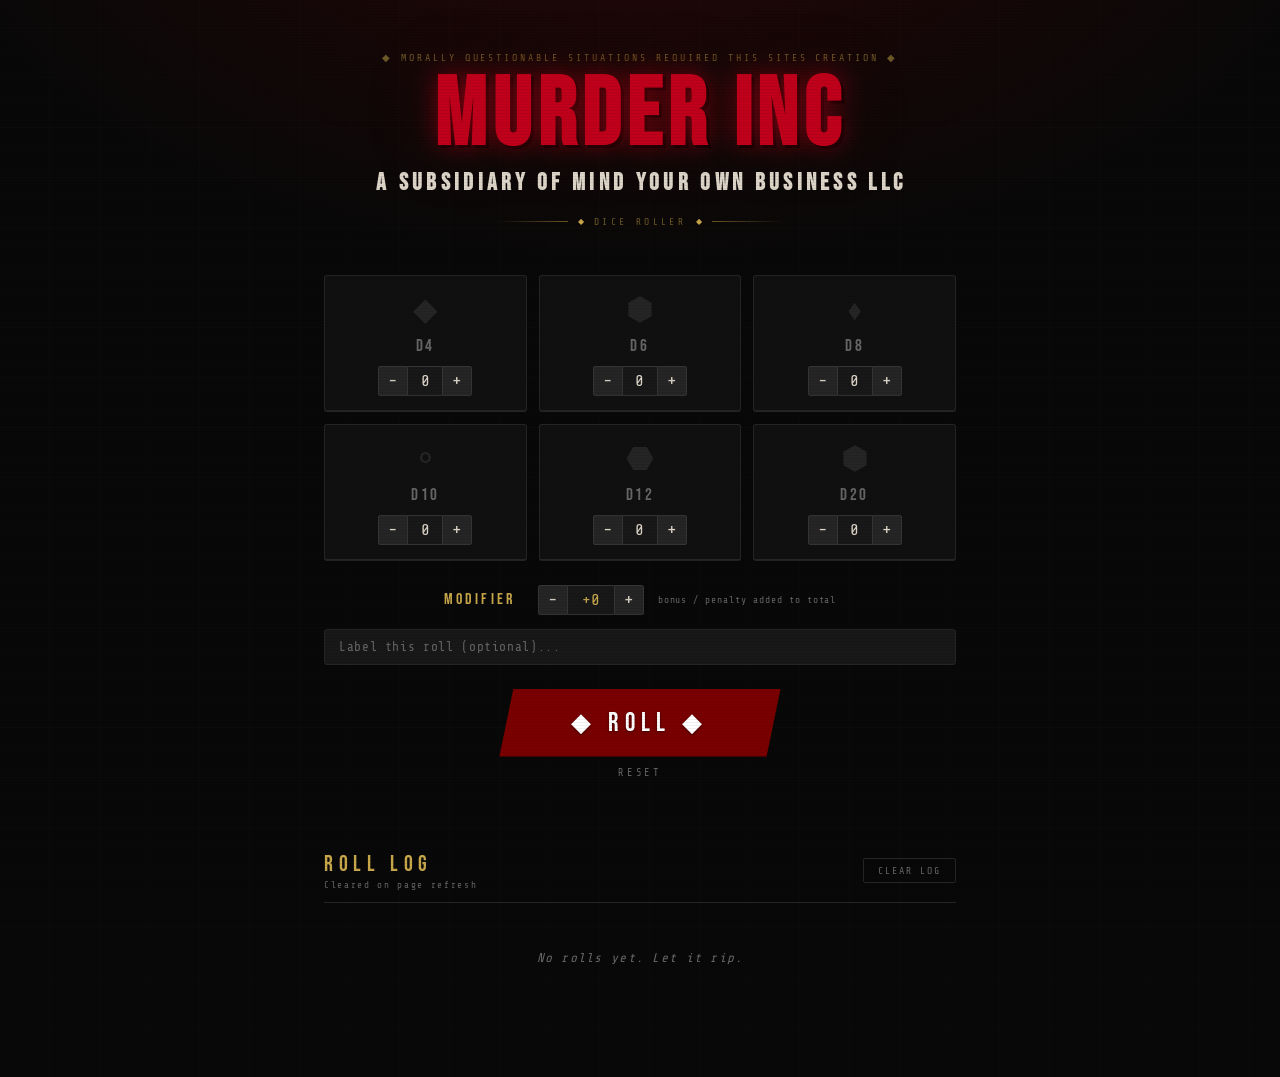
==== commit 928d9e8a: "Add files via upload" ====
--- a/index.html
+++ b/index.html
@@ -1,5 +1,4 @@
 <!DOCTYPE html>
-
 <html lang="en">
 <head>
     <meta charset="UTF-8">
@@ -15,124 +14,122 @@
 <body>
 <div class="wrap">
 
-```
-<header class="header">
-    <p class="eyebrow">&#9670; Morally Questionable Situations Required this Sites Creation &#9670;</p>
-    <h1 class="title">Murder Inc<span class="sub">A Subsidiary of Mind Your Own Business LLC</span></h1>
-    <div class="ornament">
-        <div class="orn-line"></div>
-        <span class="orn-diamond">&#9670;</span>
-        <span class="orn-text">Dice Roller</span>
-        <span class="orn-diamond">&#9670;</span>
-        <div class="orn-line right"></div>
-    </div>
-</header>
+    <header class="header">
+        <p class="eyebrow">&#9670; Morally Questionable Situations Required this Sites Creation &#9670;</p>
+        <h1 class="title">Murder Inc<span class="sub">A Subsidiary of Mind Your Own Business LLC</span></h1>
+        <div class="ornament">
+            <div class="orn-line"></div>
+            <span class="orn-diamond">&#9670;</span>
+            <span class="orn-text">Dice Roller</span>
+            <span class="orn-diamond">&#9670;</span>
+            <div class="orn-line right"></div>
+        </div>
+    </header>
 
-<div class="dice-grid" id="diceGrid">
-    <div class="die-card" id="card-4">
-        <div class="die-glyph">&#9670;</div>
-        <div class="die-name">d4</div>
-        <div class="counter">
-            <button class="cnt-btn" data-side="4" data-delta="-1">-</button>
-            <input class="cnt-val" id="cnt-4" value="0" readonly>
-            <button class="cnt-btn" data-side="4" data-delta="1">+</button>
+    <div class="dice-grid" id="diceGrid">
+        <div class="die-card" id="card-4">
+            <div class="die-glyph">&#9670;</div>
+            <div class="die-name">d4</div>
+            <div class="counter">
+                <button class="cnt-btn" data-side="4" data-delta="-1">-</button>
+                <input class="cnt-val" id="cnt-4" value="0" readonly>
+                <button class="cnt-btn" data-side="4" data-delta="1">+</button>
+            </div>
+        </div>
+        <div class="die-card" id="card-6">
+            <div class="die-glyph">&#11042;</div>
+            <div class="die-name">d6</div>
+            <div class="counter">
+                <button class="cnt-btn" data-side="6" data-delta="-1">-</button>
+                <input class="cnt-val" id="cnt-6" value="0" readonly>
+                <button class="cnt-btn" data-side="6" data-delta="1">+</button>
+            </div>
+        </div>
+        <div class="die-card" id="card-8">
+            <div class="die-glyph">&#9830;</div>
+            <div class="die-name">d8</div>
+            <div class="counter">
+                <button class="cnt-btn" data-side="8" data-delta="-1">-</button>
+                <input class="cnt-val" id="cnt-8" value="0" readonly>
+                <button class="cnt-btn" data-side="8" data-delta="1">+</button>
+            </div>
+        </div>
+        <div class="die-card" id="card-10">
+            <div class="die-glyph">&#9900;</div>
+            <div class="die-name">d10</div>
+            <div class="counter">
+                <button class="cnt-btn" data-side="10" data-delta="-1">-</button>
+                <input class="cnt-val" id="cnt-10" value="0" readonly>
+                <button class="cnt-btn" data-side="10" data-delta="1">+</button>
+            </div>
+        </div>
+        <div class="die-card" id="card-12">
+            <div class="die-glyph">&#11043;</div>
+            <div class="die-name">d12</div>
+            <div class="counter">
+                <button class="cnt-btn" data-side="12" data-delta="-1">-</button>
+                <input class="cnt-val" id="cnt-12" value="0" readonly>
+                <button class="cnt-btn" data-side="12" data-delta="1">+</button>
+            </div>
+        </div>
+        <div class="die-card" id="card-20">
+            <div class="die-glyph">&#11042;</div>
+            <div class="die-name">d20</div>
+            <div class="counter">
+                <button class="cnt-btn" data-side="20" data-delta="-1">-</button>
+                <input class="cnt-val" id="cnt-20" value="0" readonly>
+                <button class="cnt-btn" data-side="20" data-delta="1">+</button>
+            </div>
         </div>
     </div>
-    <div class="die-card" id="card-6">
-        <div class="die-glyph">&#11042;</div>
-        <div class="die-name">d6</div>
-        <div class="counter">
-            <button class="cnt-btn" data-side="6" data-delta="-1">-</button>
-            <input class="cnt-val" id="cnt-6" value="0" readonly>
-            <button class="cnt-btn" data-side="6" data-delta="1">+</button>
+
+    <div class="modifier-row">
+        <label class="mod-label" for="modifier">Modifier</label>
+        <div class="mod-controls">
+            <button class="mod-btn" id="modDown">-</button>
+            <input class="mod-val" id="modifier" value="+0" readonly>
+            <button class="mod-btn" id="modUp">+</button>
+        </div>
+        <span class="mod-hint">bonus / penalty added to total</span>
+    </div>
+
+    <div class="note-row">
+        <input class="note-input" id="rollNote" type="text" maxlength="60" placeholder="Label this roll (optional)...">
+    </div>
+
+    <div class="roll-btn-wrap">
+        <button id="rollButton">&#9670; Roll &#9670;</button>
+        <button id="clearDiceBtn">Reset</button>
+    </div>
+
+    <p class="error-msg" id="error">&#9670; Select at least one die to roll &#9670;</p>
+
+    <div class="roll-overlay" id="rollOverlay">
+        <div class="roll-overlay-inner">
+            <div class="overlay-dice" id="overlayDice"></div>
+            <div class="overlay-total" id="overlayTotal"></div>
         </div>
     </div>
-    <div class="die-card" id="card-8">
-        <div class="die-glyph">&#9830;</div>
-        <div class="die-name">d8</div>
-        <div class="counter">
-            <button class="cnt-btn" data-side="8" data-delta="-1">-</button>
-            <input class="cnt-val" id="cnt-8" value="0" readonly>
-            <button class="cnt-btn" data-side="8" data-delta="1">+</button>
+
+    <div id="results"></div>
+
+    <section class="log-section">
+        <div class="log-header">
+            <div>
+                <div class="log-title">Roll Log</div>
+                <div class="log-title-sub">Cleared on page refresh</div>
+            </div>
+            <button id="clearLogBtn">Clear log</button>
         </div>
-    </div>
-    <div class="die-card" id="card-10">
-        <div class="die-glyph">&#9900;</div>
-        <div class="die-name">d10</div>
-        <div class="counter">
-            <button class="cnt-btn" data-side="10" data-delta="-1">-</button>
-            <input class="cnt-val" id="cnt-10" value="0" readonly>
-            <button class="cnt-btn" data-side="10" data-delta="1">+</button>
+        <div class="stats-bar" id="statsBar">
+            <div class="stat-cell"><div class="stat-val" id="statRolls">0</div><div class="stat-lbl">Rolls</div></div>
+            <div class="stat-cell"><div class="stat-val" id="statTotal">0</div><div class="stat-lbl">Grand Total</div></div>
+            <div class="stat-cell"><div class="stat-val" id="statHigh">-</div><div class="stat-lbl">Best Roll</div></div>
+            <div class="stat-cell"><div class="stat-val" id="statAvg">-</div><div class="stat-lbl">Average</div></div>
         </div>
-    </div>
-    <div class="die-card" id="card-12">
-        <div class="die-glyph">&#11043;</div>
-        <div class="die-name">d12</div>
-        <div class="counter">
-            <button class="cnt-btn" data-side="12" data-delta="-1">-</button>
-            <input class="cnt-val" id="cnt-12" value="0" readonly>
-            <button class="cnt-btn" data-side="12" data-delta="1">+</button>
-        </div>
-    </div>
-    <div class="die-card" id="card-20">
-        <div class="die-glyph">&#11042;</div>
-        <div class="die-name">d20</div>
-        <div class="counter">
-            <button class="cnt-btn" data-side="20" data-delta="-1">-</button>
-            <input class="cnt-val" id="cnt-20" value="0" readonly>
-            <button class="cnt-btn" data-side="20" data-delta="1">+</button>
-        </div>
-    </div>
-</div>
-
-<div class="modifier-row">
-    <label class="mod-label" for="modifier">Modifier</label>
-    <div class="mod-controls">
-        <button class="mod-btn" id="modDown">-</button>
-        <input class="mod-val" id="modifier" value="+0" readonly>
-        <button class="mod-btn" id="modUp">+</button>
-    </div>
-    <span class="mod-hint">bonus / penalty added to total</span>
-</div>
-
-<div class="note-row">
-    <input class="note-input" id="rollNote" type="text" maxlength="60" placeholder="Label this roll (optional)...">
-</div>
-
-<div class="roll-btn-wrap">
-    <button id="rollButton">&#9670; Roll &#9670;</button>
-    <button id="clearDiceBtn">Reset</button>
-</div>
-
-<p class="error-msg" id="error">&#9670; Select at least one die to roll &#9670;</p>
-
-<div class="roll-overlay" id="rollOverlay">
-    <div class="roll-overlay-inner">
-        <div class="overlay-dice" id="overlayDice"></div>
-        <div class="overlay-total" id="overlayTotal"></div>
-    </div>
-</div>
-
-<div id="results"></div>
-
-<section class="log-section">
-    <div class="log-header">
-        <div>
-            <div class="log-title">Roll Log</div>
-            <div class="log-title-sub">Cleared on page refresh</div>
-        </div>
-        <button id="clearLogBtn">Clear log</button>
-    </div>
-    <div class="stats-bar" id="statsBar">
-        <div class="stat-cell"><div class="stat-val" id="statRolls">0</div><div class="stat-lbl">Rolls</div></div>
-        <div class="stat-cell"><div class="stat-val" id="statTotal">0</div><div class="stat-lbl">Grand Total</div></div>
-        <div class="stat-cell"><div class="stat-val" id="statHigh">-</div><div class="stat-lbl">Best Roll</div></div>
-        <div class="stat-cell"><div class="stat-val" id="statAvg">-</div><div class="stat-lbl">Average</div></div>
-    </div>
-    <p id="log-empty">No rolls yet. Let it rip.</p>
-    <ul id="log-list"></ul>
-</section>
-```
+        <p id="log-empty">No rolls yet. Let it rip.</p>
+        <ul id="log-list"></ul>
+    </section>
 
 </div>
 <script src="js/sound.js"></script>
--- a/css/style.css
+++ b/css/style.css
@@ -1,7 +1,3 @@
-/* ============================================================
-   Murder Inc Dice Roller — style.css
-   ============================================================ */
-
 :root {
     --blood:    #7a0000;
     --crimson:  #c0001a;
@@ -19,11 +15,7 @@
     --red:      #e53935;
 }
 
-*, *::before, *::after {
-    margin: 0;
-    padding: 0;
-    box-sizing: border-box;
-}
+*, *::before, *::after { margin: 0; padding: 0; box-sizing: border-box; }
 
 body {
     font-family: 'Share Tech Mono', monospace;
@@ -37,23 +29,15 @@
         repeating-linear-gradient(90deg, transparent, transparent 49px, rgba(255,255,255,0.018) 50px);
 }
 
-/* Scanline overlay */
 body::after {
     content: '';
     position: fixed;
     inset: 0;
-    background: repeating-linear-gradient(
-        0deg,
-        rgba(0,0,0,0.06) 0px,
-        rgba(0,0,0,0.06) 1px,
-        transparent 1px,
-        transparent 3px
-    );
+    background: repeating-linear-gradient(0deg, rgba(0,0,0,0.06) 0px, rgba(0,0,0,0.06) 1px, transparent 1px, transparent 3px);
     pointer-events: none;
     z-index: 9999;
 }
 
-/* ── LAYOUT ── */
 .wrap {
     max-width: 680px;
     margin: 0 auto;
@@ -64,16 +48,12 @@
     position: relative;
 }
 
-/* ── HEADER ── */
-.header {
-    text-align: center;
-    margin-bottom: 48px;
-    animation: fadeDown 0.7s ease both;
-}
+/* HEADER */
+.header { text-align: center; margin-bottom: 48px; animation: fadeDown 0.7s ease both; }
 
 .eyebrow {
     font-size: 0.62rem;
-    letter-spacing: 0.45em;
+    letter-spacing: 0.3em;
     color: var(--gold-dim);
     text-transform: uppercase;
     margin-bottom: 10px;
@@ -81,45 +61,31 @@
 
 .title {
     font-family: 'Bebas Neue', sans-serif;
-    font-size: clamp(4rem, 14vw, 7.5rem);
-    line-height: 0.88;
+    font-size: clamp(3rem, 11vw, 6rem);
+    line-height: 0.92;
     letter-spacing: 0.06em;
     color: var(--crimson);
-    text-shadow:
-        0 0 25px rgba(192,0,26,0.55),
-        0 0 70px rgba(122,0,0,0.25),
-        3px 3px 0 #000;
+    text-shadow: 0 0 25px rgba(192,0,26,0.55), 0 0 70px rgba(122,0,0,0.25), 3px 3px 0 #000;
 }
 
 .title .sub {
     display: block;
     color: var(--bone);
-    font-size: 0.52em;
-    letter-spacing: 0.55em;
+    font-size: 0.25em;
+    letter-spacing: 0.18em;
     text-shadow: none;
-    padding-left: 0.55em;
-}
-
-.ornament {
-    display: flex;
-    align-items: center;
-    justify-content: center;
-    gap: 10px;
-    margin-top: 18px;
-}
-
-.orn-line {
-    height: 1px;
-    width: 72px;
-    background: linear-gradient(90deg, transparent, var(--gold-dim));
-}
-.orn-line.right {
-    background: linear-gradient(90deg, var(--gold-dim), transparent);
-}
+    padding-left: 0.1em;
+    margin-top: 6px;
+    line-height: 1.3;
+}
+
+.ornament { display: flex; align-items: center; justify-content: center; gap: 10px; margin-top: 18px; }
+.orn-line { height: 1px; width: 72px; background: linear-gradient(90deg, transparent, var(--gold-dim)); }
+.orn-line.right { background: linear-gradient(90deg, var(--gold-dim), transparent); }
 .orn-diamond { color: var(--gold); font-size: 0.5rem; }
-.orn-text    { font-size: 0.6rem; letter-spacing: 0.35em; color: var(--gold-dim); text-transform: uppercase; }
-
-/* ── DICE GRID ── */
+.orn-text { font-size: 0.6rem; letter-spacing: 0.35em; color: var(--gold-dim); text-transform: uppercase; }
+
+/* DICE GRID */
 .dice-grid {
     display: grid;
     grid-template-columns: repeat(3, 1fr);
@@ -142,10 +108,7 @@
     transition: border-color 0.25s, box-shadow 0.25s, transform 0.15s;
 }
 
-.die-card:hover {
-    transform: translateY(-2px);
-    border-color: var(--mist);
-}
+.die-card:hover { transform: translateY(-2px); border-color: var(--mist); }
 
 .die-card.active {
     border-color: var(--crimson);
@@ -153,46 +116,20 @@
     box-shadow: 0 0 22px rgba(192,0,26,0.18), inset 0 0 30px rgba(122,0,0,0.06);
 }
 
-.die-glyph {
-    font-size: 2rem;
-    line-height: 1;
-    color: var(--ash);
-    transition: color 0.25s, filter 0.25s;
-    user-select: none;
-    display: inline-block;
-}
-
-.die-card.active .die-glyph {
-    color: var(--crimson);
-    filter: drop-shadow(0 0 6px rgba(192,0,26,0.6));
-}
-
-.die-name {
-    font-family: 'Bebas Neue', sans-serif;
-    font-size: 1.05rem;
-    letter-spacing: 0.15em;
-    color: var(--dim);
-    transition: color 0.25s;
-}
-
+.die-glyph { font-size: 2rem; line-height: 1; color: var(--ash); transition: color 0.25s, filter 0.25s; user-select: none; display: inline-block; }
+.die-card.active .die-glyph { color: var(--crimson); filter: drop-shadow(0 0 6px rgba(192,0,26,0.6)); }
+.die-name { font-family: 'Bebas Neue', sans-serif; font-size: 1.05rem; letter-spacing: 0.15em; color: var(--dim); transition: color 0.25s; }
 .die-card.active .die-name { color: var(--bone); }
-
-.counter {
-    display: flex;
-    align-items: center;
-}
+.counter { display: flex; align-items: center; }
 
 .cnt-btn {
-    width: 30px;
-    height: 30px;
+    width: 30px; height: 30px;
     background: var(--ash);
     border: 1px solid var(--mist);
     color: var(--bone);
     font-size: 1.1rem;
     cursor: pointer;
-    display: flex;
-    align-items: center;
-    justify-content: center;
+    display: flex; align-items: center; justify-content: center;
     transition: background 0.15s, border-color 0.15s;
     font-family: 'Share Tech Mono', monospace;
     line-height: 1;
@@ -203,12 +140,10 @@
 .cnt-btn:hover       { background: var(--crimson); border-color: var(--crimson); }
 
 .cnt-val {
-    width: 34px;
-    height: 30px;
+    width: 34px; height: 30px;
     background: var(--smoke);
     border: 1px solid var(--mist);
-    border-left: none;
-    border-right: none;
+    border-left: none; border-right: none;
     color: var(--bone);
     font-family: 'Share Tech Mono', monospace;
     font-size: 1rem;
@@ -216,39 +151,19 @@
     outline: none;
 }
 
-/* ── MODIFIER ── */
-.modifier-row {
-    display: flex;
-    align-items: center;
-    gap: 14px;
-    margin-bottom: 14px;
-    animation: fadeUp 0.6s 0.2s ease both;
-}
-
-.mod-label {
-    font-family: 'Bebas Neue', sans-serif;
-    font-size: 1rem;
-    letter-spacing: 0.2em;
-    color: var(--gold);
-    min-width: 80px;
-}
-
-.mod-controls {
-    display: flex;
-    align-items: center;
-}
+/* MODIFIER */
+.modifier-row { display: flex; align-items: center; gap: 14px; margin-bottom: 14px; animation: fadeUp 0.6s 0.2s ease both; }
+.mod-label { font-family: 'Bebas Neue', sans-serif; font-size: 1rem; letter-spacing: 0.2em; color: var(--gold); min-width: 80px; }
+.mod-controls { display: flex; align-items: center; }
 
 .mod-btn {
-    width: 30px;
-    height: 30px;
+    width: 30px; height: 30px;
     background: var(--ash);
     border: 1px solid var(--mist);
     color: var(--bone);
     font-size: 1.1rem;
     cursor: pointer;
-    display: flex;
-    align-items: center;
-    justify-content: center;
+    display: flex; align-items: center; justify-content: center;
     transition: background 0.15s;
     font-family: 'Share Tech Mono', monospace;
     line-height: 1;
@@ -259,12 +174,10 @@
 .mod-btn:hover       { background: var(--gold-dim); border-color: var(--gold-dim); }
 
 .mod-val {
-    width: 46px;
-    height: 30px;
+    width: 46px; height: 30px;
     background: var(--smoke);
     border: 1px solid var(--mist);
-    border-left: none;
-    border-right: none;
+    border-left: none; border-right: none;
     color: var(--gold);
     font-family: 'Share Tech Mono', monospace;
     font-size: 1rem;
@@ -274,19 +187,10 @@
 
 .mod-val.positive { color: var(--green); }
 .mod-val.negative { color: var(--red); }
-
-.mod-hint {
-    font-size: 0.6rem;
-    letter-spacing: 0.1em;
-    color: var(--dim);
-}
-
-/* ── ROLL NOTE ── */
-.note-row {
-    width: 100%;
-    margin-bottom: 24px;
-    animation: fadeUp 0.6s 0.25s ease both;
-}
+.mod-hint { font-size: 0.6rem; letter-spacing: 0.1em; color: var(--dim); }
+
+/* ROLL NOTE */
+.note-row { width: 100%; margin-bottom: 24px; animation: fadeUp 0.6s 0.25s ease both; }
 
 .note-input {
     width: 100%;
@@ -305,7 +209,7 @@
 .note-input::placeholder { color: var(--dim); }
 .note-input:focus { border-color: var(--gold-dim); }
 
-/* ── ROLL BUTTON ── */
+/* ROLL BUTTON */
 .roll-btn-wrap {
     display: flex;
     flex-direction: column;
@@ -330,14 +234,8 @@
     position: relative;
 }
 
-#rollButton:hover {
-    background: var(--crimson);
-    box-shadow: 0 0 30px rgba(192,0,26,0.4), 0 0 60px rgba(122,0,0,0.2);
-    transform: scale(1.03);
-}
-
+#rollButton:hover { background: var(--crimson); box-shadow: 0 0 30px rgba(192,0,26,0.4), 0 0 60px rgba(122,0,0,0.2); transform: scale(1.03); }
 #rollButton:active { transform: scale(0.97); }
-
 #rollButton.rolling { animation: btnPulse 0.55s ease; }
 
 #clearDiceBtn {
@@ -354,16 +252,10 @@
 
 #clearDiceBtn:hover { color: var(--gold); }
 
-/* ── ERROR ── */
-.error-msg {
-    font-size: 0.8rem;
-    letter-spacing: 0.15em;
-    color: var(--gold);
-    display: none;
-    margin-bottom: 20px;
-}
-
-/* ── ROLL OVERLAY ANIMATION ── */
+/* ERROR */
+.error-msg { font-size: 0.8rem; letter-spacing: 0.15em; color: var(--gold); display: none; margin-bottom: 20px; }
+
+/* ROLL OVERLAY */
 .roll-overlay {
     display: none;
     position: fixed;
@@ -375,14 +267,8 @@
     flex-direction: column;
 }
 
-.roll-overlay.active {
-    display: flex;
-    animation: overlayIn 0.15s ease both;
-}
-
-.roll-overlay-inner {
-    text-align: center;
-}
+.roll-overlay.active { display: flex; animation: overlayIn 0.15s ease both; }
+.roll-overlay-inner { text-align: center; }
 
 .overlay-dice {
     display: flex;
@@ -415,16 +301,10 @@
     transition: opacity 0.3s ease, transform 0.3s cubic-bezier(0.22,1,0.36,1);
 }
 
-.overlay-total.slam {
-    opacity: 1;
-    transform: scale(1);
-}
-
-/* ── RESULTS ── */
-#results {
-    width: 100%;
-    margin-bottom: 48px;
-}
+.overlay-total.slam { opacity: 1; transform: scale(1); }
+
+/* RESULTS */
+#results { width: 100%; margin-bottom: 48px; }
 
 .result-total {
     background: var(--shadow);
@@ -446,46 +326,13 @@
     pointer-events: none;
 }
 
-.result-label {
-    font-size: 0.6rem;
-    letter-spacing: 0.45em;
-    color: var(--dim);
-    text-transform: uppercase;
-    margin-bottom: 4px;
-}
-
-.result-note {
-    font-size: 0.75rem;
-    letter-spacing: 0.15em;
-    color: var(--gold);
-    margin-bottom: 6px;
-    font-style: italic;
-}
-
-.result-number {
-    font-family: 'Bebas Neue', sans-serif;
-    font-size: clamp(4rem, 16vw, 8rem);
-    line-height: 1;
-    color: var(--ember);
-    text-shadow: 0 0 30px rgba(255,64,64,0.4);
-}
-
-.result-modifier {
-    font-size: 0.8rem;
-    letter-spacing: 0.2em;
-    margin-top: 4px;
-}
-
+.result-label { font-size: 0.6rem; letter-spacing: 0.45em; color: var(--dim); text-transform: uppercase; margin-bottom: 4px; }
+.result-note  { font-size: 0.75rem; letter-spacing: 0.15em; color: var(--gold); margin-bottom: 6px; font-style: italic; }
+.result-number { font-family: 'Bebas Neue', sans-serif; font-size: clamp(4rem, 16vw, 8rem); line-height: 1; color: var(--ember); text-shadow: 0 0 30px rgba(255,64,64,0.4); }
+.result-modifier { font-size: 0.8rem; letter-spacing: 0.2em; margin-top: 4px; }
 .result-modifier.positive { color: var(--green); }
 .result-modifier.negative { color: var(--red); }
-.result-modifier.zero     { color: var(--dim); }
-
-.result-meta {
-    font-size: 0.62rem;
-    letter-spacing: 0.2em;
-    color: var(--dim);
-    margin-top: 6px;
-}
+.result-meta { font-size: 0.62rem; letter-spacing: 0.2em; color: var(--dim); margin-top: 6px; }
 
 .breakdown-row {
     background: var(--shadow);
@@ -498,45 +345,15 @@
     animation: resultReveal 0.35s ease both;
 }
 
-.bd-die {
-    font-family: 'Bebas Neue', sans-serif;
-    font-size: 1rem;
-    letter-spacing: 0.1em;
-    color: var(--gold);
-    min-width: 38px;
-}
-
-.bd-pips {
-    display: flex;
-    flex-wrap: wrap;
-    gap: 5px;
-    flex: 1;
-}
-
-.pip {
-    font-size: 0.78rem;
-    background: var(--ash);
-    border: 1px solid var(--mist);
-    border-radius: 2px;
-    padding: 2px 8px;
-    color: var(--bone);
-}
-
-.pip.is-max { border-color: var(--gold);  color: var(--gold);  background: rgba(201,168,76,0.08); }
+.bd-die { font-family: 'Bebas Neue', sans-serif; font-size: 1rem; letter-spacing: 0.1em; color: var(--gold); min-width: 38px; }
+.bd-pips { display: flex; flex-wrap: wrap; gap: 5px; flex: 1; }
+.pip { font-size: 0.78rem; background: var(--ash); border: 1px solid var(--mist); border-radius: 2px; padding: 2px 8px; color: var(--bone); }
+.pip.is-max { border-color: var(--gold); color: var(--gold); background: rgba(201,168,76,0.08); }
 .pip.is-min { color: #3d3d3d; border-color: #1e1e1e; }
-
-.bd-sub {
-    font-size: 0.72rem;
-    color: var(--dim);
-    min-width: 42px;
-    text-align: right;
-}
-
-/* ── LOG ── */
-.log-section {
-    width: 100%;
-    animation: fadeUp 0.6s 0.4s ease both;
-}
+.bd-sub { font-size: 0.72rem; color: var(--dim); min-width: 42px; text-align: right; }
+
+/* LOG */
+.log-section { width: 100%; animation: fadeUp 0.6s 0.4s ease both; }
 
 .log-header {
     display: flex;
@@ -547,19 +364,8 @@
     border-bottom: 1px solid var(--ash);
 }
 
-.log-title {
-    font-family: 'Bebas Neue', sans-serif;
-    font-size: 1.4rem;
-    letter-spacing: 0.25em;
-    color: var(--gold);
-}
-
-.log-title-sub {
-    font-size: 0.58rem;
-    letter-spacing: 0.18em;
-    color: var(--dim);
-    margin-top: 2px;
-}
+.log-title { font-family: 'Bebas Neue', sans-serif; font-size: 1.4rem; letter-spacing: 0.25em; color: var(--gold); }
+.log-title-sub { font-size: 0.58rem; letter-spacing: 0.18em; color: var(--dim); margin-top: 2px; }
 
 #clearLogBtn {
     font-size: 0.62rem;
@@ -577,56 +383,13 @@
 
 #clearLogBtn:hover { color: var(--ember); border-color: var(--crimson); }
 
-/* Stats bar */
-.stats-bar {
-    display: none;
-    width: 100%;
-    margin-bottom: 16px;
-    border: 1px solid var(--ash);
-    border-radius: 3px;
-    overflow: hidden;
-}
-
-.stat-cell {
-    flex: 1;
-    padding: 10px 8px;
-    background: var(--shadow);
-    text-align: center;
-    border-right: 1px solid var(--ash);
-}
-
+.stats-bar { display: none; width: 100%; margin-bottom: 16px; border: 1px solid var(--ash); border-radius: 3px; overflow: hidden; }
+.stat-cell { flex: 1; padding: 10px 8px; background: var(--shadow); text-align: center; border-right: 1px solid var(--ash); }
 .stat-cell:last-child { border-right: none; }
-
-.stat-val {
-    font-family: 'Bebas Neue', sans-serif;
-    font-size: 1.45rem;
-    color: var(--gold);
-    line-height: 1;
-}
-
-.stat-lbl {
-    font-size: 0.55rem;
-    letter-spacing: 0.2em;
-    color: var(--dim);
-    text-transform: uppercase;
-    margin-top: 3px;
-}
-
-#log-empty {
-    font-size: 0.8rem;
-    color: var(--dim);
-    letter-spacing: 0.1em;
-    text-align: center;
-    padding: 32px 0;
-    font-style: italic;
-}
-
-#log-list {
-    list-style: none;
-    display: flex;
-    flex-direction: column;
-    gap: 6px;
-}
+.stat-val { font-family: 'Bebas Neue', sans-serif; font-size: 1.45rem; color: var(--gold); line-height: 1; }
+.stat-lbl { font-size: 0.55rem; letter-spacing: 0.2em; color: var(--dim); text-transform: uppercase; margin-top: 3px; }
+#log-empty { font-size: 0.8rem; color: var(--dim); letter-spacing: 0.1em; text-align: center; padding: 32px 0; font-style: italic; }
+#log-list  { list-style: none; display: flex; flex-direction: column; gap: 6px; }
 
 .log-entry {
     background: var(--shadow);
@@ -642,96 +405,80 @@
     transition: border-left-color 0.2s, background 0.2s;
 }
 
-.log-entry:hover            { background: #141414; border-left-color: var(--crimson); }
-.log-entry:first-child      { border-left-color: var(--crimson); }
-
-.log-num   { font-size: 0.62rem; color: var(--dim); padding-top: 4px; }
-
-.log-total-line {
-    display: flex;
-    align-items: baseline;
-    gap: 8px;
-    margin-bottom: 2px;
-    flex-wrap: wrap;
-}
-
-.log-score {
-    font-family: 'Bebas Neue', sans-serif;
-    font-size: 1.9rem;
-    line-height: 1;
-    color: var(--ember);
-}
-
+.log-entry:hover       { background: #141414; border-left-color: var(--crimson); }
+.log-entry:first-child { border-left-color: var(--crimson); }
+.log-num { font-size: 0.62rem; color: var(--dim); padding-top: 4px; }
+.log-total-line { display: flex; align-items: baseline; gap: 8px; margin-bottom: 2px; flex-wrap: wrap; }
+.log-score { font-family: 'Bebas Neue', sans-serif; font-size: 1.9rem; line-height: 1; color: var(--ember); }
 .log-entry:first-child .log-score { color: var(--gold); text-shadow: 0 0 20px rgba(201,168,76,0.3); }
-
 .log-desc { font-size: 0.68rem; color: var(--dim); }
-
-.log-note {
-    font-size: 0.68rem;
-    color: var(--gold-dim);
-    font-style: italic;
-    letter-spacing: 0.05em;
-    margin-bottom: 3px;
-}
-
-.log-mod {
-    font-size: 0.65rem;
-    letter-spacing: 0.05em;
-}
+.log-note { font-size: 0.68rem; color: var(--gold-dim); font-style: italic; letter-spacing: 0.05em; margin-bottom: 3px; }
+.log-mod  { font-size: 0.65rem; letter-spacing: 0.05em; }
 .log-mod.positive { color: var(--green); }
 .log-mod.negative { color: var(--red); }
-
-.log-pips  { font-size: 0.65rem; color: #464646; }
+.log-pips { font-size: 0.65rem; color: #464646; }
 .log-pips .pl { color: var(--gold-dim); }
-.log-time  { font-size: 0.62rem; color: #333; white-space: nowrap; padding-top: 4px; }
-
-/* ── ANIMATIONS ── */
-@keyframes fadeDown {
-    from { opacity: 0; transform: translateY(-20px); }
-    to   { opacity: 1; transform: translateY(0); }
-}
-
-@keyframes fadeUp {
-    from { opacity: 0; transform: translateY(16px); }
-    to   { opacity: 1; transform: translateY(0); }
-}
-
-@keyframes btnPulse {
-    0%   { box-shadow: 0 0 0   rgba(192,0,26,0); }
-    50%  { box-shadow: 0 0 55px rgba(192,0,26,0.65); }
-    100% { box-shadow: 0 0 0   rgba(192,0,26,0); }
-}
-
-@keyframes resultReveal {
-    from { opacity: 0; transform: scale(0.97) translateY(8px); }
-    to   { opacity: 1; transform: scale(1)    translateY(0); }
-}
-
-@keyframes logSlide {
-    from { opacity: 0; transform: translateX(-14px); }
-    to   { opacity: 1; transform: translateX(0); }
-}
-
-@keyframes overlayIn {
-    from { opacity: 0; }
-    to   { opacity: 1; }
-}
-
-@keyframes dieFlip {
-    0%   { transform: scale(1)    rotateY(0deg); }
-    50%  { transform: scale(1.15) rotateY(90deg); }
-    100% { transform: scale(1)    rotateY(180deg); }
-}
-
-@keyframes diceShake {
-    0%   { transform: rotate(0deg)   translate(0,0); }
-    15%  { transform: rotate(-9deg)  translate(-3px, 2px); }
-    30%  { transform: rotate(7deg)   translate(3px, -2px); }
-    45%  { transform: rotate(-11deg) translate(-2px, 3px); }
-    60%  { transform: rotate(8deg)   translate(2px, -1px); }
-    75%  { transform: rotate(-4deg)  translate(-1px, 2px); }
-    90%  { transform: rotate(3deg)   translate(1px, -1px); }
-    100% { transform: rotate(0deg)   translate(0,0); }
-}
-
+.log-time { font-size: 0.62rem; color: #333; white-space: nowrap; padding-top: 4px; }
+
+/* ANIMATIONS */
+@keyframes fadeDown    { from { opacity:0; transform:translateY(-20px); } to { opacity:1; transform:translateY(0); } }
+@keyframes fadeUp      { from { opacity:0; transform:translateY(16px);  } to { opacity:1; transform:translateY(0); } }
+@keyframes btnPulse    { 0%{box-shadow:0 0 0 rgba(192,0,26,0);} 50%{box-shadow:0 0 55px rgba(192,0,26,0.65);} 100%{box-shadow:0 0 0 rgba(192,0,26,0);} }
+@keyframes resultReveal{ from{opacity:0;transform:scale(0.97) translateY(8px);} to{opacity:1;transform:scale(1) translateY(0);} }
+@keyframes logSlide    { from{opacity:0;transform:translateX(-14px);} to{opacity:1;transform:translateX(0);} }
+@keyframes overlayIn   { from{opacity:0;} to{opacity:1;} }
+@keyframes dieFlip     { 0%{transform:scale(1) rotateY(0deg);} 50%{transform:scale(1.15) rotateY(90deg);} 100%{transform:scale(1) rotateY(180deg);} }
+@keyframes diceShake   { 0%{transform:rotate(0deg) translate(0,0);} 15%{transform:rotate(-9deg) translate(-3px,2px);} 30%{transform:rotate(7deg) translate(3px,-2px);} 45%{transform:rotate(-11deg) translate(-2px,3px);} 60%{transform:rotate(8deg) translate(2px,-1px);} 75%{transform:rotate(-4deg) translate(-1px,2px);} 90%{transform:rotate(3deg) translate(1px,-1px);} 100%{transform:rotate(0deg) translate(0,0);} }
 .die-card.shaking .die-glyph { animation: diceShake 0.45s ease; }
+
+/* MOBILE */
+@media (max-width: 600px) {
+    .wrap { padding: 32px 16px 120px; }
+    .header { margin-bottom: 32px; }
+    .eyebrow { font-size: 0.5rem; letter-spacing: 0.15em; }
+    .orn-line { width: 40px; }
+    .dice-grid { grid-template-columns: repeat(2, 1fr); gap: 10px; margin-bottom: 20px; }
+    .die-card { padding: 16px 8px 14px; gap: 8px; }
+    .cnt-btn { width: 38px; height: 38px; font-size: 1.3rem; }
+    .cnt-val { width: 38px; height: 38px; font-size: 1rem; }
+    .modifier-row { flex-wrap: wrap; gap: 10px; justify-content: center; text-align: center; }
+    .mod-hint { width: 100%; text-align: center; font-size: 0.58rem; }
+    .mod-btn { width: 38px; height: 38px; font-size: 1.3rem; }
+    .mod-val { width: 52px; height: 38px; font-size: 1rem; }
+    .note-input { font-size: 0.9rem; padding: 12px 14px; }
+    .roll-btn-wrap { position: fixed; bottom: 0; left: 0; right: 0; margin: 0; padding: 12px 20px 20px; background: linear-gradient(to top, var(--ink) 70%, transparent); z-index: 100; gap: 8px; }
+    #rollButton { width: 100%; font-size: 1.8rem; padding: 18px 20px; clip-path: none; border-radius: 3px; -webkit-tap-highlight-color: transparent; }
+    #rollButton:active { transform: scale(0.97); background: var(--crimson); }
+    #clearDiceBtn { font-size: 0.7rem; }
+    .result-total { padding: 18px 16px; }
+    .breakdown-row { padding: 10px 12px; gap: 8px; }
+    .log-entry { grid-template-columns: 1fr auto; gap: 8px; padding: 10px 12px; }
+    .log-num { display: none; }
+    .log-score { font-size: 1.6rem; }
+    .stats-bar { flex-wrap: wrap; }
+    .stat-cell { min-width: 50%; border-bottom: 1px solid var(--ash); }
+    .stat-cell:nth-child(odd)       { border-right: 1px solid var(--ash); }
+    .stat-cell:nth-child(even)      { border-right: none; }
+    .stat-cell:nth-last-child(-n+2) { border-bottom: none; }
+    .overlay-die { font-size: 2rem; min-width: 44px; }
+}
+
+@media (max-width: 380px) {
+    .title { font-size: clamp(2.5rem, 15vw, 4rem); }
+    .pip { font-size: 0.72rem; padding: 2px 6px; }
+}
+
+@media (max-width: 600px) {
+    input, select, textarea { font-size: 16px !important; }
+}
+
+@media (hover: none) {
+    .die-card:hover { transform: none; border-color: var(--ash); }
+    .die-card.active:hover { border-color: var(--crimson); }
+    .cnt-btn:hover { background: var(--ash); border-color: var(--mist); }
+    .mod-btn:hover { background: var(--ash); border-color: var(--mist); }
+    #rollButton:hover { background: var(--blood); box-shadow: none; transform: none; }
+    .cnt-btn:active  { background: var(--crimson); border-color: var(--crimson); }
+    .mod-btn:active  { background: var(--gold-dim); border-color: var(--gold-dim); }
+    #clearLogBtn:active { color: var(--ember); border-color: var(--crimson); }
+}
